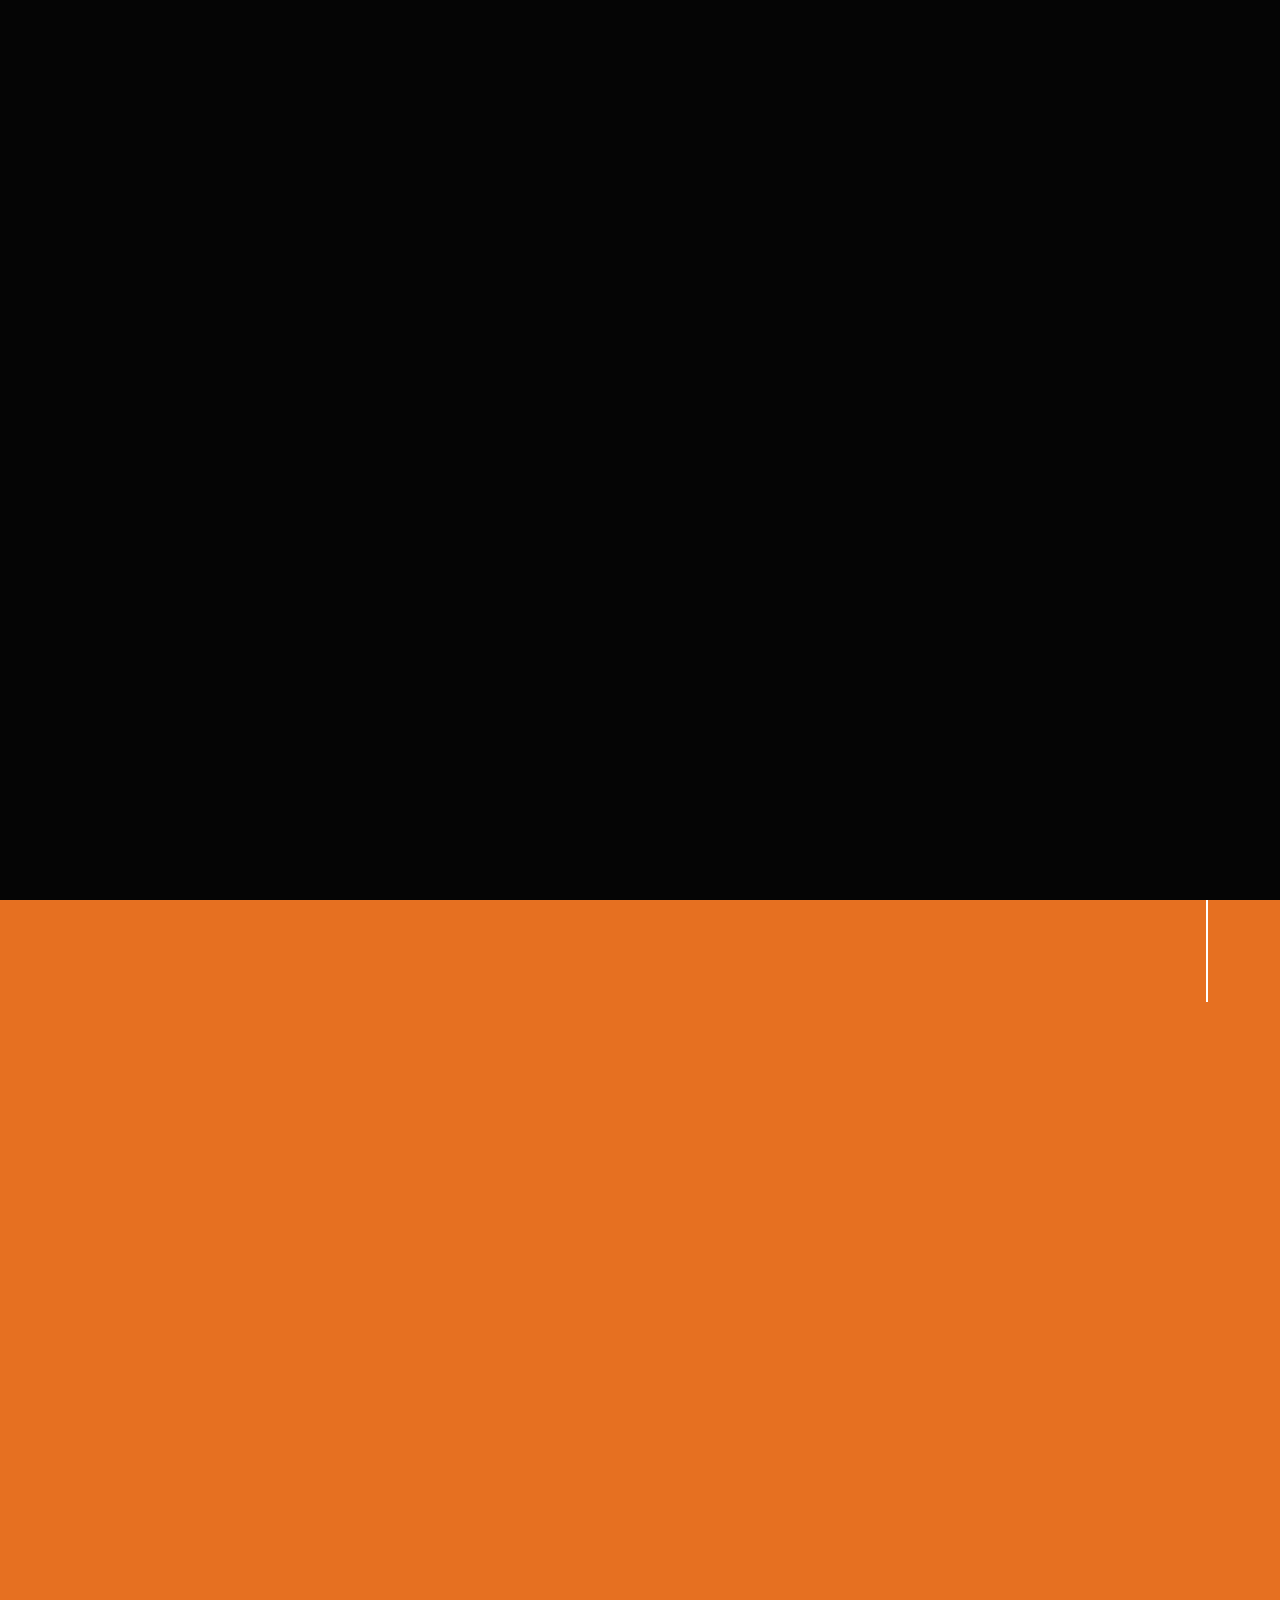
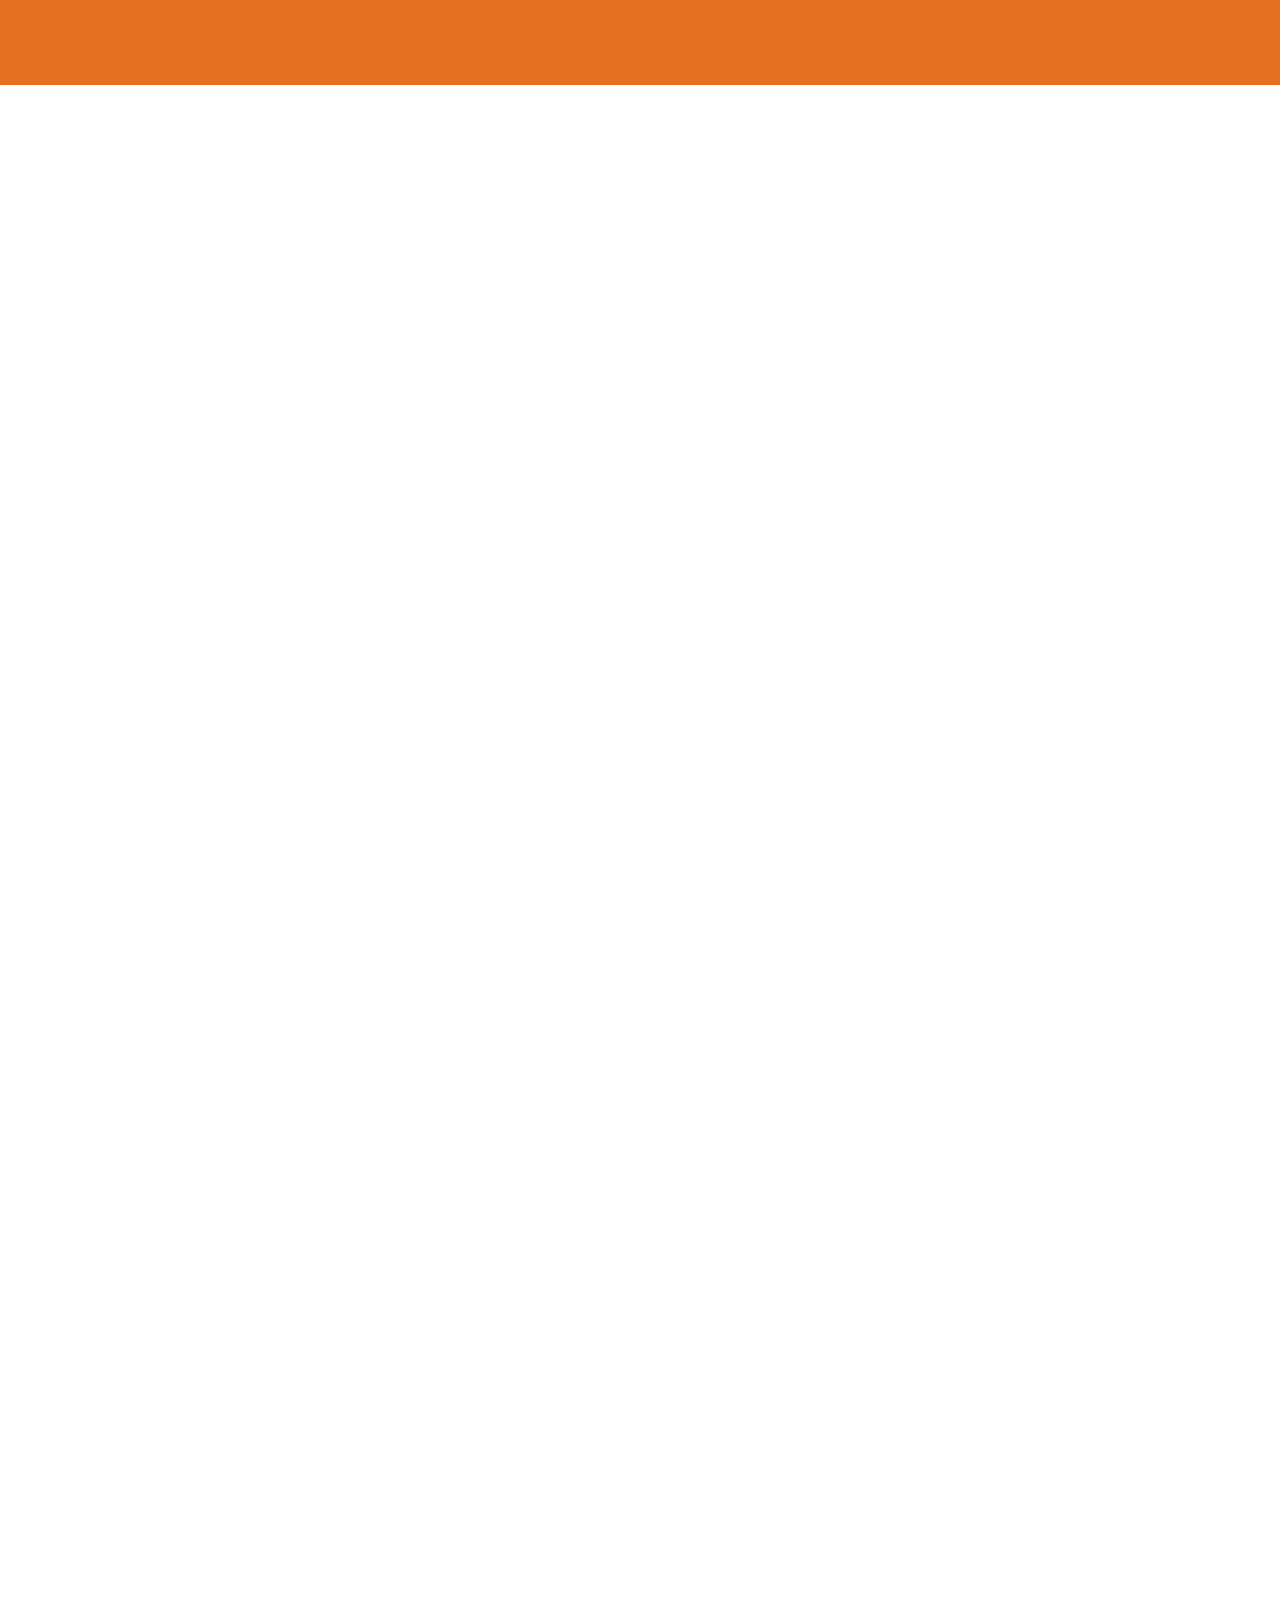
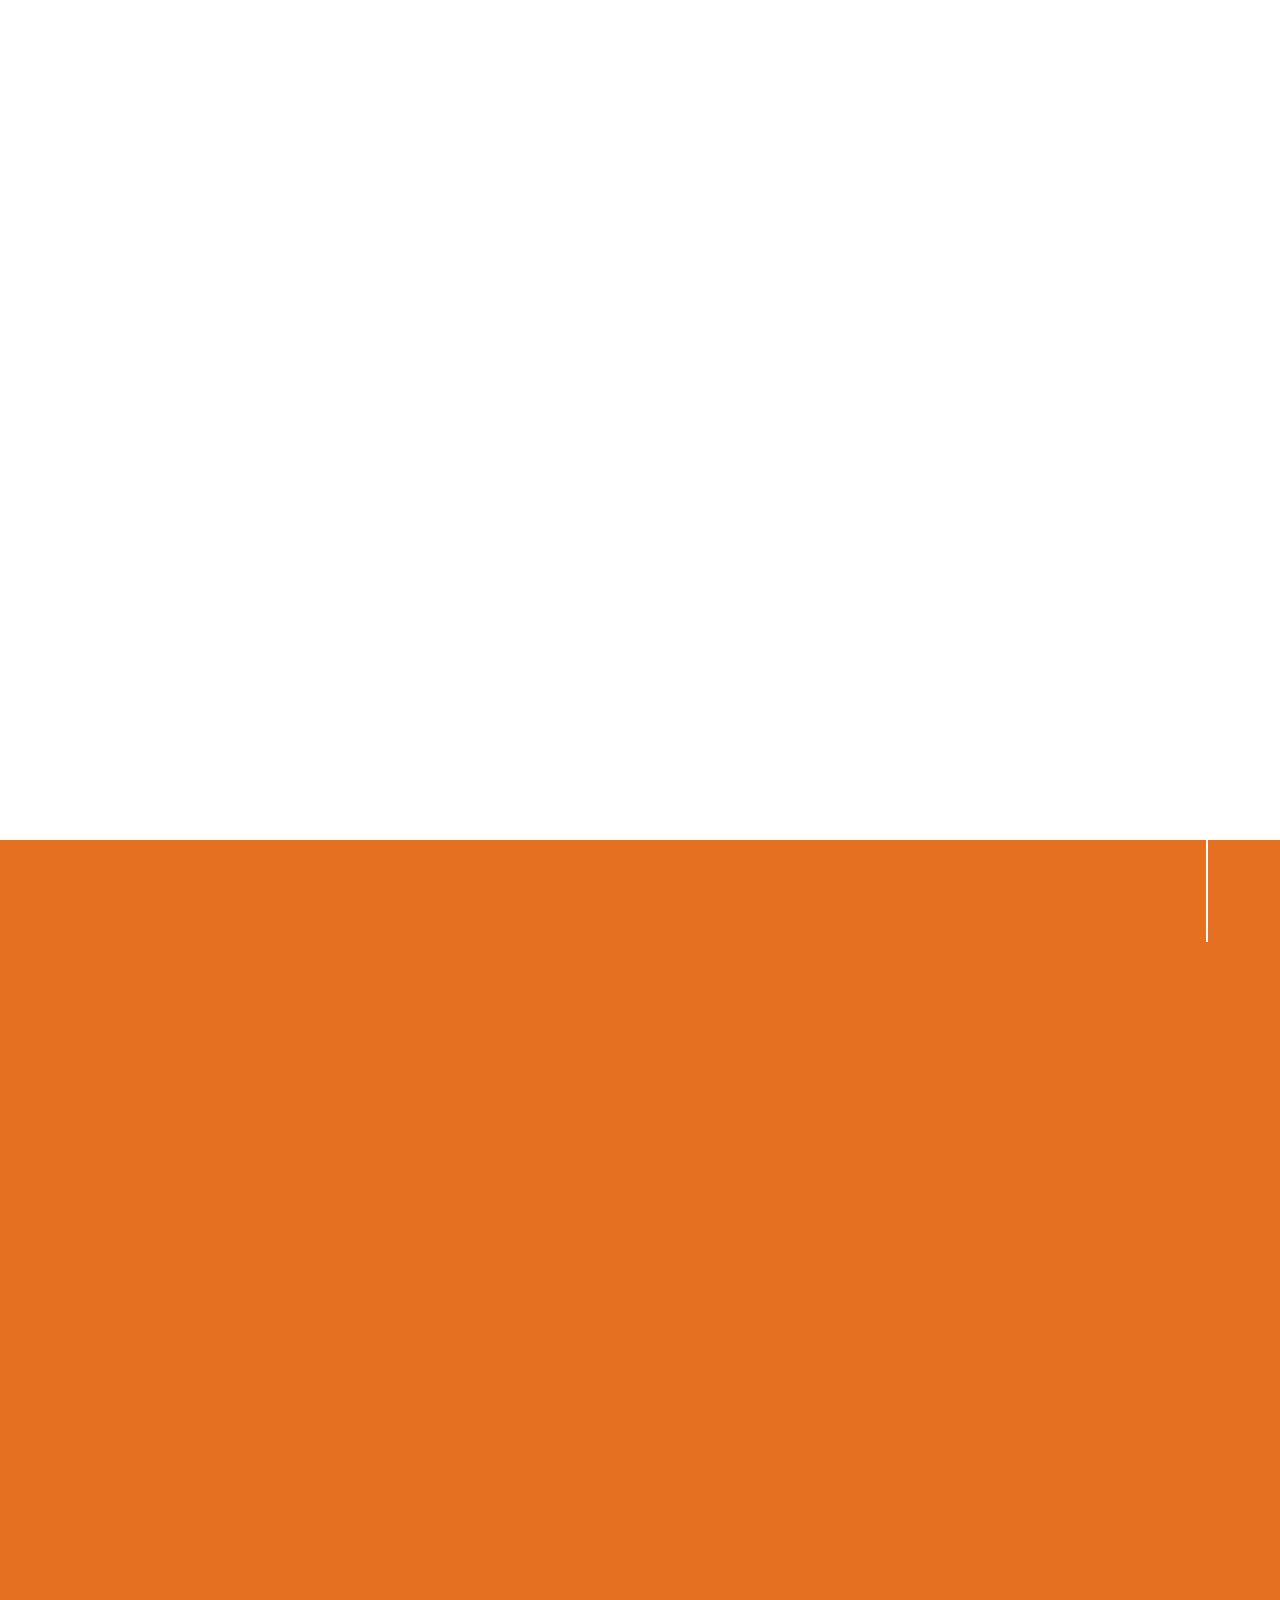
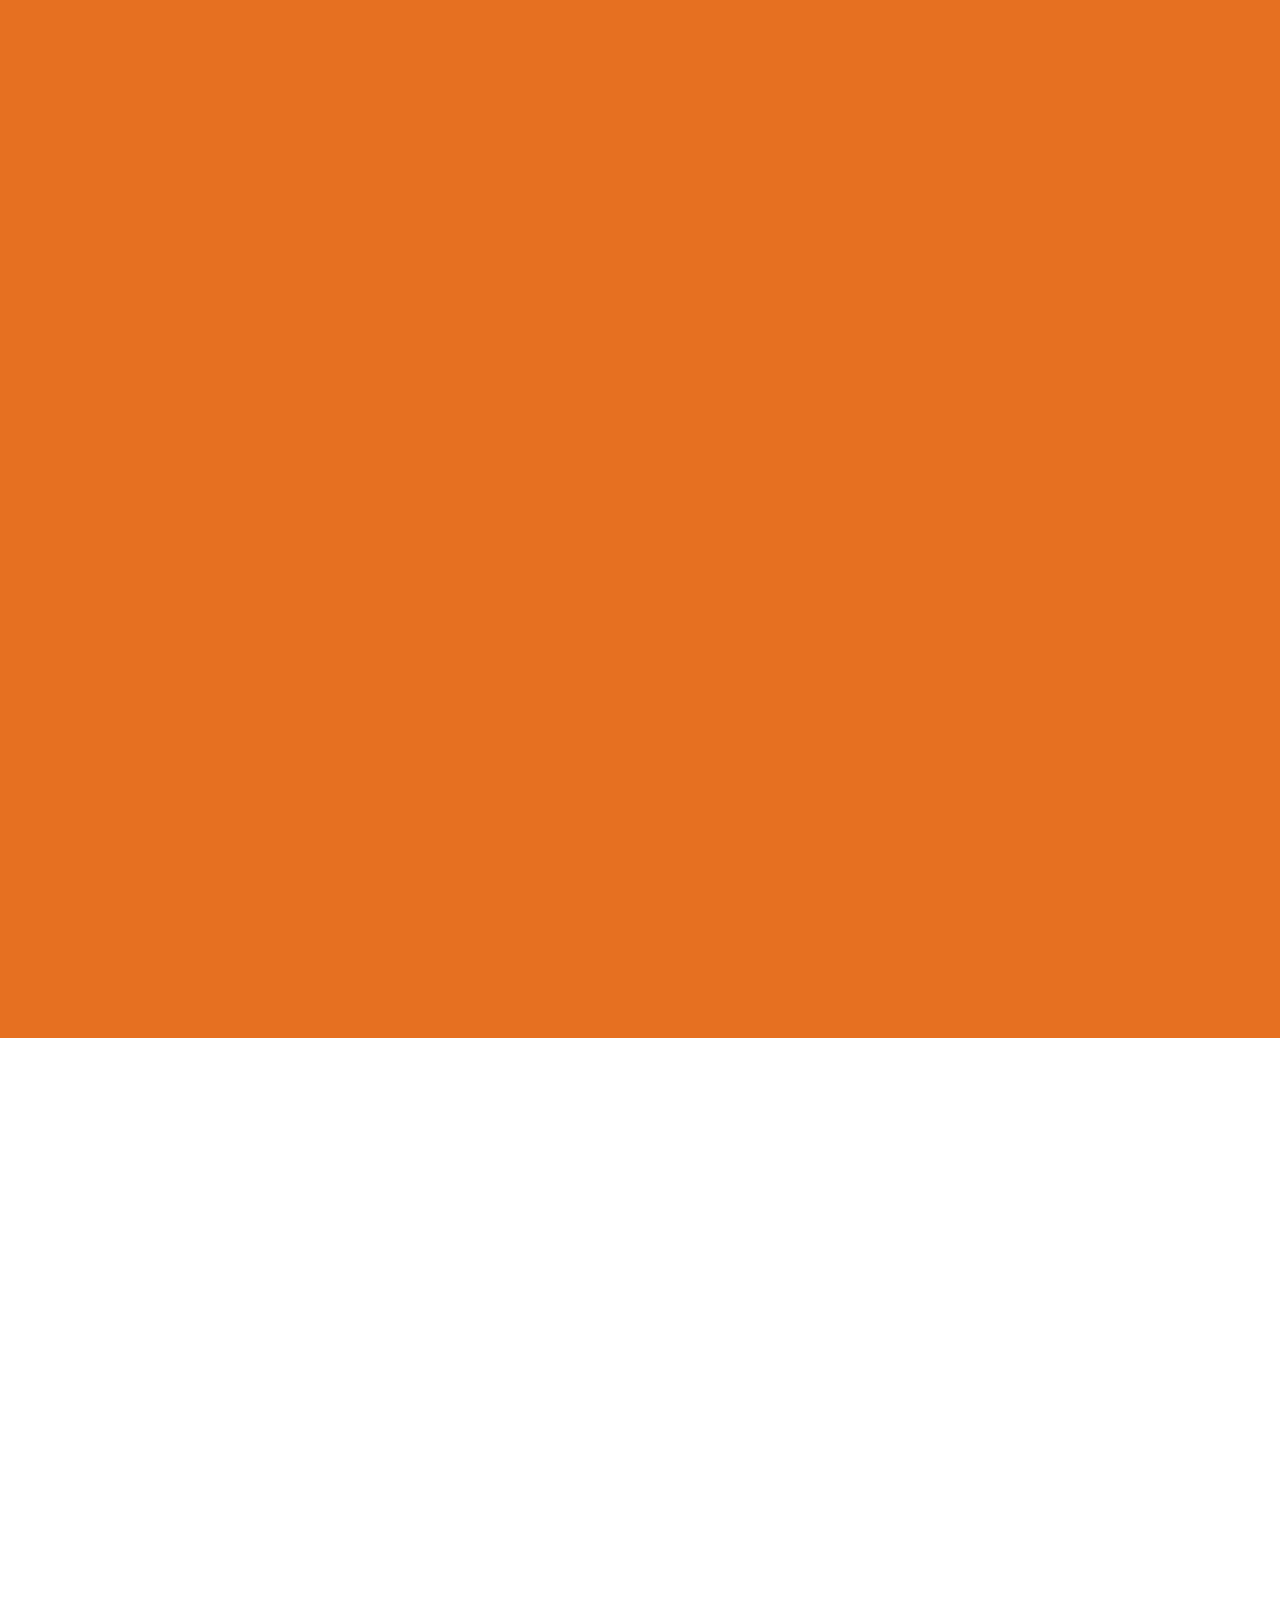
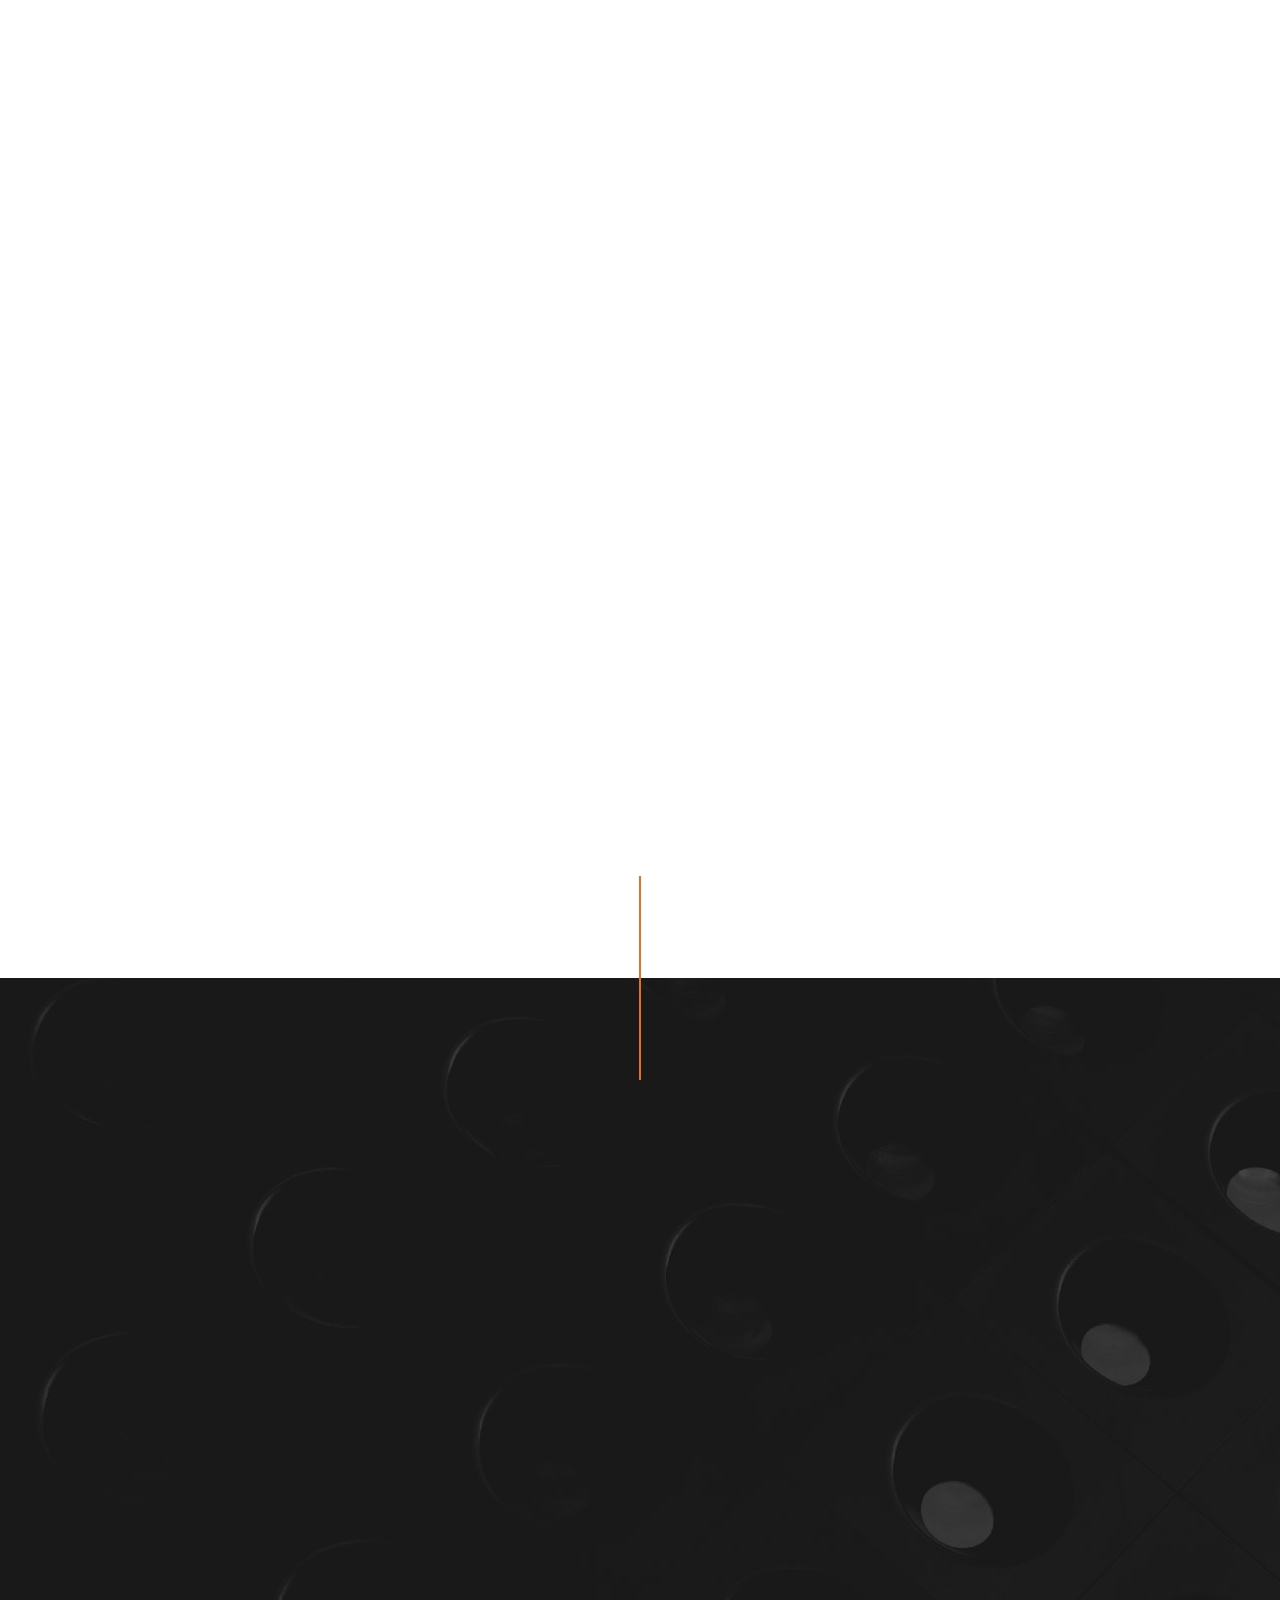
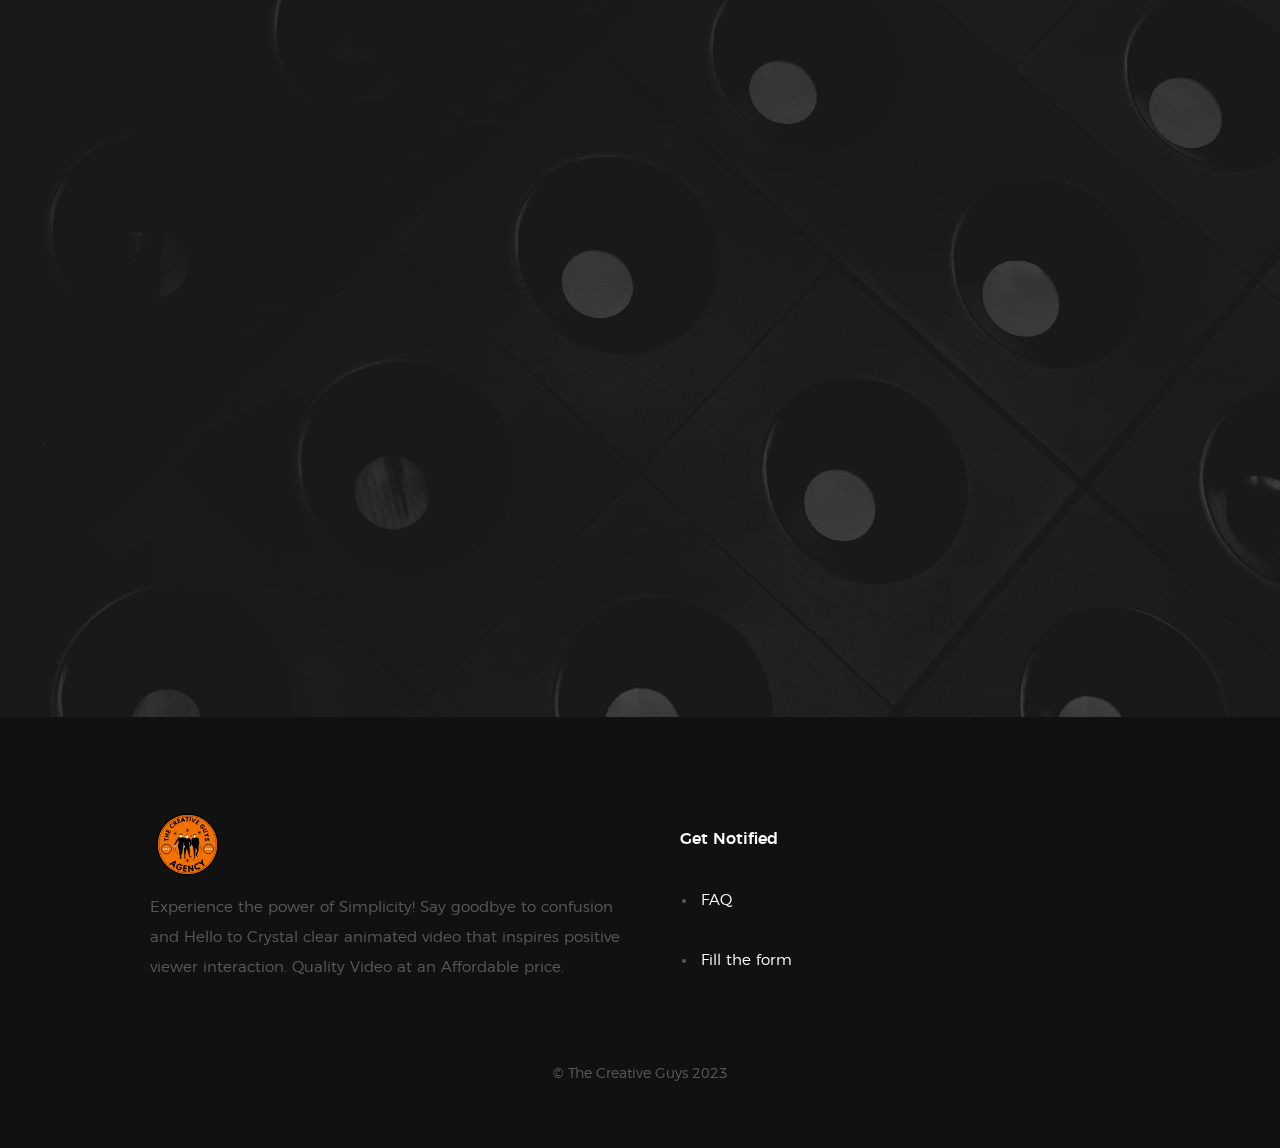
==== index.html @ cfbca5e2 "Add files via upload" ====
<!DOCTYPE html>
<html class="no-js" lang="en">
  <head>
    <!--- basic page needs
    ================================================== -->
    <meta charset="utf-8" />
    <title>The Creative Guys</title>
    <meta name="description" content="" />
    <meta name="author" content="" />

    <!-- mobile specific metas
    ================================================== -->
    <meta name="viewport" content="width=device-width, initial-scale=1" />

    <!-- CSS
    ================================================== -->
    <link rel="stylesheet" href="css/base.css" />
    <link rel="stylesheet" href="css/vendor.css" />
    <link rel="stylesheet" href="css/main.css" />

    <!-- script
    ================================================== -->
    <script src="js/modernizr.js"></script>
    <script src="js/pace.min.js"></script>

    <!-- favicons
    ================================================== -->
    <link rel="shortcut icon" href="./images/Creative_Guys_Logo.png" type="image/x-icon" />
    <link
      rel="icon"
      href="./images/Creative_Guys_Logo.jpg"
      type="image/x-icon"
    />
    <style>
      /* Style for the custom dropdown container */
      .custom-select {
          position: relative;
          width: 200px; /* Adjust as needed */
      }

      /* Style for the custom select element */
      .custom-select select {
          width: 100%;
          padding: 10px;
          border: none;
          outline: none;
          background-color: #f2f2f2;
          cursor: pointer;
      }

      /* Style for the custom arrow icon */
      .custom-select::after {
          content: "\25BC"; /* Down arrow character */
          position: absolute;
          top: 50%;
          right: 10px;
          transform: translateY(-50%);
      }
  </style>
  </head>

  <body id="top">
    <!-- header
    ================================================== -->
    <header class="s-header">
      <div class="header-logo">
        <a class="site-logo" href="index.html">
          <img src="images/Creative_Guys_Logo.png" alt="Homepage" />
        </a>
      </div>

      <nav class="header-nav">
        <a href="#0" class="header-nav__close" title="close"
          ><span>Close</span></a
        >

        <div class="header-nav__content">
          <h3>Navigation</h3>

          <ul class="header-nav__list">
            <li class="current">
              <a class="smoothscroll" href="#home" title="home">Home</a>
            </li>
            <li>
              <a class="smoothscroll" href="#about" title="about">About</a>
            </li>
            <li>
              <a class="smoothscroll" href="#services" title="services"
                >Services</a
              >
            </li>
            <li>
              <a class="smoothscroll" href="#works" title="works">Works</a>
            </li>
            <li>
              <a class="smoothscroll" href="#contact" title="contact"
                >Contact</a
              >
            </li>
          </ul>

          <h1 class="heading" style="color: white;">
            Let’s Work on Your Next Video!
          </h1>
          <p>
            Let our team help bring your ideas to life.
          </p>

          <ul class="header-nav__social">
            <li>
              <a href="#"><i class="fa fa-facebook"></i></a>
            </li>
            <li>
              <a href="#"><i class="fa fa-twitter"></i></a>
            </li>
            <li>
              <a href="#"><i class="fa fa-instagram"></i></a>
            </li>
          </ul>
        </div>
        <!-- end header-nav__content -->
      </nav>
      <!-- end header-nav -->

      <a class="header-menu-toggle" href="#0">
        <span class="header-menu-text">Menu</span>
        <span class="header-menu-icon"></span>
      </a>
    </header>
    <!-- end s-header -->

    <!-- home
    ================================================== -->
    <section
      id="home"
      class="s-home target-section"
      data-parallax="scroll"
      data-image-src="images/hero.jpg"
      data-natural-width="3000"
      data-natural-height="2000"
      data-position-y="center"
    >
      <div class="overlay"></div>
      <div class="shadow-overlay"></div>

      <div class="home-content">
        <div class="row home-content__main">
          <h3>Welcome to The Creative Guys!</h3>

          <h1>
            The Leading Animated<br />
            Video Agency
          </h1>

          <p>
            We are a 2D explainer video agency that creates custom animations
            and motion graphics for businesses and individuals. We specialize in
            creating engaging and entertaining contents that simplifies complex
            ideas and helps people understand your message. Lets us bring your
            ideas to life!
          </p>

          <div class="home-content__buttons">
            <a href="#contact" class="smoothscroll btn btn--stroke">
              Start a Project
            </a>
            <a href="#about" class="smoothscroll btn btn--stroke">
              More About Us
            </a>
          </div>
        </div>

        <div class="home-content__scroll">
          <a href="#about" class="scroll-link smoothscroll">
            <span>Scroll Down</span>
          </a>
        </div>

        <div class="home-content__line"></div>
      </div>
      <!-- end home-content -->

      <ul class="home-social">
        <li>
          <a href="#0"
            ><i class="fa fa-facebook" aria-hidden="true"></i
            ><span>Facebook</span></a
          >
        </li>
        <li>
          <a href="#0"
            ><i class="fa fa-twitter" aria-hidden="true"></i
            ><span>Twiiter</span></a
          >
        </li>
        <li>
          <a href="#0"
            ><i class="fa fa-instagram" aria-hidden="true"></i
            ><span>Instagram</span></a
          >
        </li>
      <!-- end home-social -->
    </section>
    <!-- end s-home -->

    <!-- about
    ================================================== -->
    <section id="about" class="s-about">
      <div class="row section-header has-bottom-sep" data-aos="fade-up">
        <div class="col-full">
          <h3 class="subhead subhead--dark">Hello There</h3>
          <h1 class="display-1 display-1--light">We Are The Creative Guys</h1>
        </div>
      </div>
      <!-- end section-header -->

      <div class="row about-desc" data-aos="fade-up">
        <div class="col-full">
          <p>
            We excel at making complicated concepts easy to understand. <br />

            If you’re trying to communicate a new business model, products,
            services, an unfamiliar technology or complex science, we can make
            sure your audience gets it. <br />

            Our animated explainer videos have helped businesses communicate
            their core message and increase conversion rates.
          </p>
        </div>
      </div>
      <!-- end about-desc -->

      <div class="about__line"></div>
    </section>
    <!-- end s-about -->

    <!-- services
    ================================================== -->
    <section id="services" class="s-services">
      <div class="row section-header has-bottom-sep" data-aos="fade-up">
        <div class="col-full">
          <h3 class="subhead">What We Do</h3>
          <h1 class="display-2">
            We’ve got everything you need to launch and grow your business
          </h1>
        </div>
      </div>
      <!-- end section-header -->

      <div class="row services-list block-1-2 block-tab-full">
        <div class="col-block service-item" data-aos="fade-up">
          <div class="service-text">
            <h3 class="h2">Whiteboard Animation</h3>
            <h6 class="h5" style="color: orange">Starting at R25 000</h6>
            <p>
              The Video pricing is based on a typical 30-60 second explainer
              video. The final video production costs depend on the project
              scope, video length, and the production value you want. We create
              traditional whiteboard animations for businesses and individuals
              that are informative and engaging.
            </p>
            <ul>
              <li>Storyboarding and Illustration</li>
              <li>Script Writing and Voiceover</li>
              <li>Custom Whiteboard Illustration</li>
            </ul>
          </div>
        </div>

        <div class="col-block service-item" data-aos="fade-up">
          <div class="service-icon">
            <img src="./images/tecla.png" width="500"/>
          </div>
        </div>
                        
        <div class="col-block service-item" data-aos="fade-up">
          <div class="service-icon">
            <img src="./images/tecla-2.png" width="500"/>
          </div>
        </div>

        <div class="col-block service-item" data-aos="fade-up">
          <div class="service-text">
            <h3 class="h2">Motion Graphics</h3>
            <h6 class="h5" style="color: orange">Starting at R65 000</h6>
            <p>
              The video pricing is based a typical 30-60 second explainer video.
              The final video production costs depend on the project scope,
              video length, and the production value you want. We design and
              animate graphics that are visually appealing and grab the
              attention of your audience.
            </p>
            <ul>
              <li>Logo Animation</li>
              <li>3D Animation</li>
              <li>Social Media Ads</li>
            </ul>
          </div>
        </div>

        <div class="col-block service-item" data-aos="fade-up">
          <div class="service-text">
            <h3 class="h2">2D Explainer Videos</h3>
            <h6 class="h5" style="color: orange">Starting at R45 000</h6>
            <p>
              The video pricing is based on a typical 30-60 second explainer
              video. The final video production costs depend on the project
              scope, video length, and the production value you want. We create
              animated videos that explain complex ideas with clear, concise
              language and engaging visuals.
            </p>
            <ul>
              <li>Custom Animated Characters</li>
              <li>Script Writing and Voiceover</li>
              <li>Storyboarding and Illustration</li>
            </ul>
          </div>
        </div>

                
        <div class="col-block service-item" data-aos="fade-up">
          <div class="service-icon">
            <img src="./images/tecla-3.png" width="500"/>
          </div>
        </div>

                
        <div class="col-block service-item" data-aos="fade-up">
          <div class="service-icon">
            <img src="./images/tecla-4.png" width="500"/>
          </div>
        </div>

        <div class="col-block service-item" data-aos="fade-up">
            <div class="service-text">
              <h3 class="h2">Animated marketing and sales video</h3>
              <!--<h6 class="h5" style="color: orange">Starting at R45 000</h6>-->
              <p>
                Elevate Your Business with our animated marketing and sales video with a dynamic and captivating visual journey designed to promote your products and boost sales.
                Our animated marketing and sales video is not just a visual masterpiece; it's a powerful tool to drive conversions, increase brand awareness, and elevate your business to new heights.
                Incorporate this animated video into your marketing strategy, and watch as it engages, informs, and converts your target audience like never before. It's time to showcase your products with style and substance!
              </p>
            </div>
        </div>
      </div>
      

      <!-- end services-list -->
    </section>
    <!-- end s-services -->

    <!-- process
    ================================================== -->
    <section id="about" class="s-about">
      <div class="row section-header has-bottom-sep" data-aos="fade-up">
        <div class="col-full">
          <h1 class="display-1 display-1--light">Our Process</h1>
        </div>
      </div>
      <!-- end section-header -->

      <div class="row about-desc" data-aos="fade-up">
        <div class="col-full">
          <h6 class="h1">1</h6>
          <h6 class="h4" style="color: #fff">QUESTIONNAIRE</h6>
          <p>
            Fill out our questionnaire with the guidelines for your project.
          </p>
          <h6 class="h1">2</h6>
          <h6 class="h4" style="color: #fff">SCRIPTING</h6>
          <p>
            Expert copywriters produce a potent script that communicate your
            message perfectly and clearly.
          </p>
          <h6 class="h1">3</h6>
          <h6 class="h4" style="color: #fff">VOICEOVER</h6>
          <p>
            Professional voice over artist brings your script to life grabbing
            your audience’s attention.
          </p>
          <h6 class="h1">4</h6>
          <h6 class="h4" style="color: #fff">STORYBOARD/ANIMATION</h6>
          <p>
            Veteran animators vivify your voice-over that resonate and engage
            your audience.
          </p>
          <h6 class="h1">5</h6>
          <h6 class="h4" style="color: #fff">DELIVERY/REVISION</h6>
          <p>
            Receive your custom animated video and ask for eventual revision.
          </p>
        </div>
      </div>
      <!-- end about-desc -->

      <div class="about__line"></div>
    </section>
    <!-- end s-about -->

    <!-- why us
    ================================================== -->
    <section id="services" class="s-services">
      <div class="row section-header has-bottom-sep" data-aos="fade-up">
        <div class="col-full">
          <h3 class="subhead">Why Us?</h3>
          <h1 class="display-2">What Makes Us Unique</h1>
        </div>
      </div>
      <!-- end section-header -->
      <div class="row about-desc" data-aos="fade-up">
        <div class="col-full">
          <h6 class="h4">Creativity and Talent.</h6>
          <p>
            Beginning with script writing, storyboarding, illustration, and
            animation, your video will be fully optimized to get the results you
            need. Our collaborative approach keeps you in the loop and gathers
            your feedback at every stage of production. Your final video will
            engage your audience and connect with them at a personal level.
          </p>
        </div>
      </div>

      <!-- end section-header -->
      <div class="row about-desc" data-aos="fade-up">
        <div class="col-full">
          <h6 class="h4">Passionate and results-driven</h6>
          <p>
            Our goal is to deliver video content that’s result oriented. So, we
            take time to understand your business or idea, your purpose and
            target audience. Video on a landing page can boost website
            conversions by up to 80%. With that in mind, every step of our
            process works toward the overarching goal of delivering clear and
            compelling content. Each piece of the puzzle comes together to
            create animated videos that clearly communicate your message.
          </p>
        </div>
      </div>
      <!-- end section-header -->
      <div class="row about-desc" data-aos="fade-up">
        <div class="col-full">
          <h6 class="h4">Great ROI, Cost Effective Videos</h6>
          <p>
            Generate leads, increase traffic, and reach your goals, with video.
            Over 90% of businesses say that a video is effective in helping
            people understand their value proposition. More than 90% shoppers
            watch videos and decide to buy based on the product video they
            watched. A well-produced video, together with a good marketing
            strategy, is a sure good formula for good return on your investment
            (ROI) Take advantage and benefit from working with us.
          </p>
        </div>
      </div>
      <!-- end services-list -->
    </section>
    <!-- end s-services -->

    <!-- contact
    ================================================== -->
    <section id="contact" class="s-contact">
      <div class="overlay"></div>
      <div class="contact__line"></div>

      <div class="row section-header" data-aos="fade-up">
        <div class="col-full">
          <h3 class="subhead">Contact Us</h3>
          <h1 class="display-2 display-2--light">
            Reach out for a new project or just say hello
          </h1>
        </div>
      </div>

      <div class="row contact-content" data-aos="fade-up">
        <div class="contact-primary">
          <h3 class="h6">Send Us A Message</h3>

          <form
            name="contactForm"
            id="contactForm"
            method="post"
            action=""
            novalidate="novalidate"
          >
            <fieldset>
              <div class="form-field">
                <input
                  name="contactName"
                  type="email"
                  id="contactEmail"
                  placeholder="Your Name"
                  value=""
                  required=""
                  aria-required="true"
                  class="full-width"
                />
              </div>
              <div class="form-field">
                <input
                  name="contactEmail"
                  type="email"
                  id="contactEmail"
                  placeholder="Your Email"
                  value=""
                  required=""
                  aria-required="true"
                  class="full-width"
                />
              </div>
              <div class="form-field">
                <input
                  name="contactSubject"
                  type="text"
                  id="contactSubject"
                  placeholder="Subject"
                  value=""
                  class="full-width"
                />
                <div class="form-field">
                </div>
                <div class="form-field">
                  <select
                    name="contactName"
                    type="email"
                    id="contactEmail"
                    value=""
                    required=""
                    aria-required="true"
                    class="full-width"
                  >
                  <option style="color: black; font-size: large;">Bugdet</option>
                  <option style="color: black; font-size: large;">R25 000 - R45 000</option>
                  <option style="color: black; font-size: large;">R45 000 - R85 000</option>
                  <option style="color: black; font-size: large;">R85 000 - R125 000</option>
                </select>
                </div>
              <div class="form-field">
                <textarea
                  name="contactMessage"
                  id="contactMessage"
                  placeholder="Your Message"
                  rows="10"
                  cols="50"
                  required=""
                  aria-required="true"
                  class="full-width"
                ></textarea>
              </div>
              <div class="form-field">
                <button class="full-width btn--primary">Submit</button>
                <div class="submit-loader">
                  <div class="text-loader">Sending...</div>
                  <div class="s-loader">
                    <div class="bounce1"></div>
                    <div class="bounce2"></div>
                    <div class="bounce3"></div>
                  </div>
                </div>
              </div>
            </fieldset>
          </form>

          <!-- contact-warning -->
          <div class="message-warning">
            Something went wrong. Please try again.
          </div>

          <!-- contact-success -->
          <div class="message-success">
            Your message was sent, thank you!<br />
          </div>
        </div>
        <!-- end contact-primary -->

        <div class="contact-secondary">
          <div class="contact-info">
            <h3 class="h6 hide-on-fullwidth">Contact Info</h3>

            <div class="cinfo">
              <h5>Where to Find Us</h5>
              <p>
                1600 Amphitheatre Parkway<br />
                Mountain View, CA<br />
                94043 US
              </p>
            </div>

            <div class="cinfo">
              <h5>Email Us At</h5>
              <p>
                contact@glintsite.com<br />
                info@glintsite.com
              </p>
            </div>

            <div class="cinfo">
              <h5>Call Us At</h5>
              <p>
                Phone: (+63) 555 1212<br />
                Mobile: (+63) 555 0100<br />
                Fax: (+63) 555 0101
              </p>
            </div>

            <ul class="contact-social">
              <li>
                <a href="#"
                  ><i class="fa fa-facebook" aria-hidden="true"></i
                ></a>
              </li>
              <li>
                <a href="#"><i class="fa fa-twitter" aria-hidden="true"></i></a>
              </li>
              <li>
                <a href="#"
                  ><i class="fa fa-instagram" aria-hidden="true"></i
                ></a>
              </li>
              <li>
                <a href="#"><i class="fa fa-behance" aria-hidden="true"></i></a>
              </li>
              <li>
                <a href="#"
                  ><i class="fa fa-dribbble" aria-hidden="true"></i
                ></a>
              </li>
            </ul>
            <!-- end contact-social -->
          </div>
          <!-- end contact-info -->
        </div>
        <!-- end contact-secondary -->
      </div>
      <!-- end contact-content -->
    </section>
    <!-- end s-contact -->

    <!-- footer
    ================================================== -->
    <footer>
      <div class="row footer-main">
        <div
          class="col-six tab-full left footer-desc"
          style="margin: 0; padding: 0"
        >
          <div style="margin-top: 0; padding: 0">
            <img src="./images/Creative_Guys_Logo.png" width="75" />
          </div>
          Experience the power of Simplicity! Say goodbye to confusion and Hello
          to Crystal clear animated video that inspires positive viewer
          interaction. Quality Video at an Affordable price.
        </div>

        <div
          class="col-six tab-full right footer-subscribe"
          style="margin-top: 22px"
        >
          <h4>Get Notified</h4>
          <ul>
            <li><a href="faq.html">FAQ</a></li>
          </ul>
          <ul>
            <li> <a href="https://docs.google.com/forms/d/e/1FAIpQLSfJ1mJz6VN2Geo7XmIJS3cRWIXuus9DtAnJ_sZLfpILiKm0UA/viewform?usp=sf_link">Fill the form</a>
            </li>
          </ul>
          <p>
          </p>
        </div>
      </div>
      <!-- end footer-main -->

      <div class="row footer-bottom">
        <div class="col-twelve">
          <div class="copyright">
            <span>© The Creative Guys 2023</span>
          </div>

          <div class="go-top">
            <a class="smoothscroll" title="Back to Top" href="#top"
              ><i class="icon-arrow-up" aria-hidden="true"></i
            ></a>
          </div>
        </div>
      </div>
      <!-- end footer-bottom -->
    </footer>
    <!-- end footer -->

    <!-- photoswipe background
    ================================================== -->
    <div aria-hidden="true" class="pswp" role="dialog" tabindex="-1">
      <div class="pswp__bg"></div>
      <div class="pswp__scroll-wrap">
        <div class="pswp__container">
          <div class="pswp__item"></div>
          <div class="pswp__item"></div>
          <div class="pswp__item"></div>
        </div>

        <div class="pswp__ui pswp__ui--hidden">
          <div class="pswp__top-bar">
            <div class="pswp__counter"></div>
            <button
              class="pswp__button pswp__button--close"
              title="Close (Esc)"
            ></button>
            <button
              class="pswp__button pswp__button--share"
              title="Share"
            ></button>
            <button
              class="pswp__button pswp__button--fs"
              title="Toggle fullscreen"
            ></button>
            <button
              class="pswp__button pswp__button--zoom"
              title="Zoom in/out"
            ></button>
            <div class="pswp__preloader">
              <div class="pswp__preloader__icn">
                <div class="pswp__preloader__cut">
                  <div class="pswp__preloader__donut"></div>
                </div>
              </div>
            </div>
          </div>
          <div
            class="pswp__share-modal pswp__share-modal--hidden pswp__single-tap"
          >
            <div class="pswp__share-tooltip"></div>
          </div>
          <button
            class="pswp__button pswp__button--arrow--left"
            title="Previous (arrow left)"
          ></button>
          <button
            class="pswp__button pswp__button--arrow--right"
            title="Next (arrow right)"
          ></button>
          <div class="pswp__caption">
            <div class="pswp__caption__center"></div>
          </div>
        </div>
      </div>
    </div>
    <!-- end photoSwipe background -->

    <!-- preloader
    ================================================== -->
    <div id="preloader">
      <div id="loader">
        <div class="line-scale-pulse-out">
          <div></div>
          <div></div>
          <div></div>
          <div></div>
          <div></div>
        </div>
      </div>
    </div>

    <!-- Java Script
    ================================================== -->
    <script src="js/jquery-3.2.1.min.js"></script>
    <script src="js/plugins.js"></script>
    <script src="js/main.js"></script>
  </body>
</html>
---- css/base.css ----
/* =================================================================== 
 *
 *  Glint v1.0 Base Stylesheet
 *  11-20-2017
 *  ------------------------------------------------------------------
 *
 *  TOC:
 *  # imports 
 *  # normalize
 *  # basic/base setup styles
 *      ## Media
 *      ## Typography resets 
 *      ## links
 *      ## inputs
 *  # grid
 *      ## medium size devices
 *      ## tablets
 *      ## mobile devices
 *      ## small mobile devices
 *  # block grids
 *      ## medium size devices
 *      ## tablets
 *      ## mobile devices
 *      ## small mobile devices
 *  # MISC
 *
 * =================================================================== */


/* ===================================================================
 * # imports 
 *
 * ------------------------------------------------------------------- */
@import url("font-awesome/css/font-awesome.min.css");
@import url("micons/micons.css");
@import url("fonts.css");


/* ===================================================================
 * # normalize
 * normalize.css v5.0.0 | MIT License | 
 * github.com/necolas/normalize.css
 *
 * ------------------------------------------------------------------- */
html {
    font-family: sans-serif;
    line-height: 1.15;
    -ms-text-size-adjust: 100%;
    -webkit-text-size-adjust: 100%;
}

body {
    margin: 0;
}

article,
aside,
footer,
header,
nav,
section {
    display: block;
}

h1 {
    font-size: 2em;
    margin: 0.67em 0;
}

figcaption,
figure,
main {
    display: block;
}

figure {
    margin: 1em 40px;
}

hr {
    box-sizing: content-box;
    height: 0;
    overflow: visible;
}

pre {
    font-family: monospace, monospace;
    font-size: 1em;
}

a {
    background-color: transparent;
    -webkit-text-decoration-skip: objects;
}

a:active,
a:hover {
    outline-width: 0;
}

abbr[title] {
    border-bottom: none;
    text-decoration: underline;
    text-decoration: underline dotted;
}

b,
strong {
    font-weight: inherit;
}

b,
strong {
    font-weight: bolder;
}

code,
kbd,
samp {
    font-family: monospace, monospace;
    font-size: 1em;
}

dfn {
    font-style: italic;
}

mark {
    background-color: #ff0;
    color: #000;
}

small {
    font-size: 80%;
}

sub,
sup {
    font-size: 75%;
    line-height: 0;
    position: relative;
    vertical-align: baseline;
}

sub {
    bottom: -0.25em;
}

sup {
    top: -0.5em;
}

audio,
video {
    display: inline-block;
}

audio:not([controls]) {
    display: none;
    height: 0;
}

img {
    border-style: none;
}

svg:not(:root) {
    overflow: hidden;
}

button,
input,
optgroup,
select,
textarea {
    font-family: sans-serif;
    font-size: 100%;
    line-height: 1.15;
    margin: 0;
}

button,
input {
    overflow: visible;
}

button,
select {
    text-transform: none;
}

button,
html [type="button"],
[type="reset"],
[type="submit"] {
    -webkit-appearance: button;
}

button::-moz-focus-inner,
[type="button"]::-moz-focus-inner,
[type="reset"]::-moz-focus-inner,
[type="submit"]::-moz-focus-inner {
    border-style: none;
    padding: 0;
}

button:-moz-focusring,
[type="button"]:-moz-focusring,
[type="reset"]:-moz-focusring,
[type="submit"]:-moz-focusring {
    outline: 1px dotted ButtonText;
}

fieldset {
    border: 1px solid #c0c0c0;
    margin: 0 2px;
    padding: 0.35em 0.625em 0.75em;
}

legend {
    box-sizing: border-box;
    color: inherit;
    display: table;
    max-width: 100%;
    padding: 0;
    white-space: normal;
}

progress {
    display: inline-block;
    vertical-align: baseline;
}

textarea {
    overflow: auto;
}

[type="checkbox"],
[type="radio"] {
    box-sizing: border-box;
    padding: 0;
}

[type="number"]::-webkit-inner-spin-button,
[type="number"]::-webkit-outer-spin-button {
    height: auto;
}

[type="search"] {
    -webkit-appearance: textfield;
    outline-offset: -2px;
}

[type="search"]::-webkit-search-cancel-button,
[type="search"]::-webkit-search-decoration {
    -webkit-appearance: none;
}

::-webkit-file-upload-button {
    -webkit-appearance: button;
    font: inherit;
}

details,
menu {
    display: block;
}

summary {
    display: list-item;
}

canvas {
    display: inline-block;
}

template {
    display: none;
}

[hidden] {
    display: none;
}


/* ===================================================================
 * # basic/base setup styles
 *
 * ------------------------------------------------------------------- */
html {
    font-size: 62.5%;
    box-sizing: border-box;
}

*,
*::before,
*::after {
    box-sizing: inherit;
}

body {
    font-weight: normal;
    line-height: 1;
    word-wrap: break-word;
    text-rendering: optimizeLegibility;
    -webkit-overflow-scrolling: touch;
    -webkit-text-size-adjust: none;
}

body,
input,
button {
    -moz-osx-font-smoothing: grayscale;
    -webkit-font-smoothing: antialiased;
}


/* ------------------------------------------------------------------- 
 * ## Media
 * ------------------------------------------------------------------- */
img,
video {
    max-width: 100%;
    height: auto;
}


/* ------------------------------------------------------------------- 
 * ## Typography resets 
 * ------------------------------------------------------------------- */
div,
dl,
dt,
dd,
ul,
ol,
li,
h1,
h2,
h3,
h4,
h5,
h6,
pre,
form,
p,
blockquote,
th,
td {
    margin: 0;
    padding: 0;
}

h1,
h2,
h3,
h4,
h5,
h6 {
    -webkit-font-smoothing: auto;
    -webkit-font-smoothing: antialiased;
    -webkit-font-variant-ligatures: common-ligatures;
    -moz-font-variant-ligatures: common-ligatures;
    font-variant-ligatures: common-ligatures;
    text-rendering: optimizeLegibility;
}

em,
i {
    font-style: italic;
    line-height: inherit;
}

strong,
b {
    font-weight: bold;
    line-height: inherit;
}

small {
    font-size: 60%;
    line-height: inherit;
}

ol,
ul {
    list-style: none;
}

li {
    display: block;
}


/* ------------------------------------------------------------------- 
 * ## links 
 * ------------------------------------------------------------------- */
a {
    text-decoration: none;
    line-height: inherit;
}

a img {
    border: none;
}


/* ------------------------------------------------------------------- 
 * ## inputs 
 * ------------------------------------------------------------------- */
fieldset {
    margin: 0;
    padding: 0;
}

input[type="email"],
input[type="number"],
input[type="search"],
input[type="text"],
input[type="tel"],
input[type="url"],
input[type="password"],
textarea {
    -webkit-appearance: none;
    -moz-appearance: none;
    -ms-appearance: none;
    -o-appearance: none;
    appearance: none;
}


/* ===================================================================
 * # grid
 *
 * ------------------------------------------------------------------- */
.row {
    width: 94%;
    max-width: 1200px;
    margin: 0 auto;
}

.row:after {
    content: "";
    display: table;
    clear: both;
}

.row .row {
    width: auto;
    max-width: none;
    margin-left: -20px;
    margin-right: -20px;
}


/* column blocks
 * -------------------------------------- */
[class*="col-"] {
    float: left;
    padding: 0 20px;
}

[class*="col-"]+[class*="col-"].end {
    float: right;
}


/* column width classes 
 * -------------------------------------- */
.col-one {
    width: 8.33333%;
}

.col-two,
.col-1-6 {
    width: 16.66667%;
}

.col-three,
.col-1-4 {
    width: 25%;
}

.col-four,
.col-1-3 {
    width: 33.33333%;
}

.col-five {
    width: 41.66667%;
}

.col-six,
.col-1-2 {
    width: 50%;
}

.col-seven {
    width: 58.33333%;
}

.col-eight,
.col-2-3 {
    width: 66.66667%;
}

.col-nine,
.col-3-4 {
    width: 75%;
}

.col-ten,
.col-5-6 {
    width: 83.33333%;
}

.col-eleven {
    width: 91.66667%;
}

.col-twelve,
.col-full {
    width: 100%;
}


/* ------------------------------------------------------------------- 
 * ## medium size devices
 * ------------------------------------------------------------------- */
@media only screen and (max-width: 1200px) {
    .row .row {
        margin-left: -15px;
        margin-right: -15px;
    }
    [class*="col-"] {
        padding: 0 15px;
    }
    .md-two,
    .md-1-6 {
        width: 16.66667%;
    }
    .md-one {
        width: 8.33333%;
    }
    .md-three,
    .md-1-4 {
        width: 25%;
    }
    .md-four,
    .md-1-3 {
        width: 33.33333%;
    }
    .md-five {
        width: 41.66667%;
    }
    .md-six,
    .md-1-2 {
        width: 50%;
    }
    .md-seven {
        width: 58.33333%;
    }
    .md-eight,
    .md-2-3 {
        width: 66.66667%;
    }
    .md-nine,
    .md-3-4 {
        width: 75%;
    }
    .md-ten,
    .md-5-6 {
        width: 83.33333%;
    }
    .md-eleven {
        width: 91.66667%;
    }
    .md-twelve,
    .md-full {
        width: 100%;
    }
}


/* ------------------------------------------------------------------- 
 * ## tablets
 * ------------------------------------------------------------------- */
@media only screen and (max-width: 800px) {
    .row {
        width: 90%;
    }
    .tab-1-4 {
        width: 25%;
    }
    .tab-1-3 {
        width: 33.33333%;
    }
    .tab-1-2 {
        width: 50%;
    }
    .tab-2-3 {
        width: 66.66667%;
    }
    .tab-3-4 {
        width: 75%;
    }
    .tab-full {
        width: 100%;
    }
}


/* ------------------------------------------------------------------- 
 * ## mobile devices
 * ------------------------------------------------------------------- */
@media only screen and (max-width: 600px) {
    .row {
        width: auto;
        padding-left: 25px;
        padding-right: 25px;
    }
    .row .row {
        margin-left: -10px;
        margin-right: -10px;
    }
    [class*="col-"] {
        padding: 0 10px;
    }
    .mob-1-4 {
        width: 25%;
    }
    .mob-1-3 {
        width: 33.33333%;
    }
    .mob-1-2 {
        width: 50%;
    }
    .mob-2-3 {
        width: 66.66667%;
    }
    .mob-3-4 {
        width: 75%;
    }
    .mob-full {
        width: 100%;
    }
}


/* ------------------------------------------------------------------- 
 * ## small mobile devices
 * ------------------------------------------------------------------- */

/* stack columns on small mobile devices
 * ------------------------------------------------------------------- */

@media only screen and (max-width: 400px) {
    .row .row {
        padding-left: 0;
        padding-right: 0;
        margin-left: 0;
        margin-right: 0;
    }
    [class*="col-"] {
        width: 100% !important;
        float: none !important;
        clear: both !important;
        margin-left: 0;
        margin-right: 0;
        padding: 0;
    }
    [class*="col-"]+[class*="col-"].end {
        float: none;
    }
}


/* ===================================================================
 * # block grids
 * ------------------------------------------------------------------- */

/*   Equally-sized columns define at row level
 * ------------------------------------------------------------------- */
[class*="block-"]:after {
    content: "";
    display: table;
    clear: both;
}

.block-1-6 .col-block {
    width: 16.66667%;
}

.block-1-5 .col-block {
    width: 20%;
}

.block-1-4 .col-block {
    width: 25%;
}

.block-1-3 .col-block {
    width: 33.33333%;
}

.block-1-2 .col-block {
    width: 50%;
}


/**
 * Clearing for block grid columns. Allow columns with 
 * different heights to align properly.
 */

.block-1-6 .col-block:nth-child(6n+1),
.block-1-5 .col-block:nth-child(5n+1),
.block-1-4 .col-block:nth-child(4n+1),
.block-1-3 .col-block:nth-child(3n+1),
.block-1-2 .col-block:nth-child(2n+1) {
    clear: both;
}


/* ------------------------------------------------------------------- 
 * ## medium size devices
 * ------------------------------------------------------------------- */
@media only screen and (max-width: 1200px) {
    .block-m-1-6 .col-block {
        width: 16.66667%;
    }
    .block-m-1-5 .col-block {
        width: 20%;
    }
    .block-m-1-4 .col-block {
        width: 25%;
    }
    .block-m-1-3 .col-block {
        width: 33.33333%;
    }
    .block-m-1-2 .col-block {
        width: 50%;
    }
    .block-m-full .col-block {
        width: 100%;
        clear: both;
    }
    [class*="block-m-"] .col-block:nth-child(n) {
        clear: none;
    }
    .block-m-1-6 .col-block:nth-child(6n+1),
    .block-m-1-5 .col-block:nth-child(5n+1),
    .block-m-1-4 .col-block:nth-child(4n+1),
    .block-m-1-3 .col-block:nth-child(3n+1),
    .block-m-1-2 .col-block:nth-child(2n+1) {
        clear: both;
    }
}


/* ------------------------------------------------------------------- 
 * ## tablets
 * ------------------------------------------------------------------- */
@media only screen and (max-width: 800px) {
    .block-tab-1-6 .col-block {
        width: 16.66667%;
    }
    .block-tab-1-5 .col-block {
        width: 20%;
    }
    .block-tab-1-4 .col-block {
        width: 25%;
    }
    .block-tab-1-3 .col-block {
        width: 33.33333%;
    }
    .block-tab-1-2 .col-block {
        width: 50%;
    }
    .block-tab-full .col-block {
        width: 100%;
        clear: both;
    }
    [class*="block-tab-"] .col-block:nth-child(n) {
        clear: none;
    }
    .block-tab-1-6 .col-block:nth-child(6n+1),
    .block-tab-1-6 .col-block:nth-child(5n+1),
    .block-tab-1-4 .col-block:nth-child(4n+1),
    .block-tab-1-3 .col-block:nth-child(3n+1),
    .block-tab-1-2 .col-block:nth-child(2n+1) {
        clear: both;
    }
}


/* ------------------------------------------------------------------- 
 * ## mobile devices
 * ------------------------------------------------------------------- */
@media only screen and (max-width: 600px) {
    .block-mob-1-6 .col-block {
        width: 16.66667%;
    }
    .block-mob-1-5 .col-block {
        width: 20%;
    }
    .block-mob-1-4 .col-block {
        width: 25%;
    }
    .block-mob-1-3 .col-block {
        width: 33.33333%;
    }
    .block-mob-1-2 .col-block {
        width: 50%;
    }
    .block-mob-full .col-block {
        width: 100%;
        clear: both;
    }
    [class*="block-mob-"] .col-block:nth-child(n) {
        clear: none;
    }
    .block-mob-1-6 .col-block:nth-child(6n+1),
    .block-mob-1-5 .col-block:nth-child(5n+1),
    .block-mob-1-4 .col-block:nth-child(4n+1),
    .block-mob-1-3 .col-block:nth-child(3n+1),
    .block-mob-1-2 .col-block:nth-child(2n+1) {
        clear: both;
    }
}


/* ------------------------------------------------------------------- 
 * ## small mobile devices
 * ------------------------------------------------------------------- */

/* stack columns on small mobile devices
 * ------------------------------------------------------------------- */

@media only screen and (max-width: 400px) {
    .stack .col-block {
        width: 100% !important;
        float: none !important;
        clear: both !important;
        margin-left: 0;
        margin-right: 0;
    }
}


/* ===================================================================
 * # MISC
 *
 * ------------------------------------------------------------------- */
.group:after {
    content: "";
    display: table;
    clear: both;
}


/* Misc Helper Styles
 * -------------------------------------- */
.is-hidden {
    display: none;
}

.is-invisible {
    visibility: hidden;
}

.antialiased {
    -webkit-font-smoothing: antialiased;
    -moz-osx-font-smoothing: grayscale;
}

.overflow-hidden {
    overflow: hidden;
}

.remove-bottom {
    margin-bottom: 0;
}

.half-bottom {
    margin-bottom: 1.5rem !important;
}

.add-bottom {
    margin-bottom: 3rem !important;
}

.no-border {
    border: none;
}

.full-width {
    width: 100%;
}

.text-center {
    text-align: center;
}

.text-left {
    text-align: left;
}

.text-right {
    text-align: right;
}

.pull-left {
    float: left;
}

.pull-right {
    float: right;
}

.align-center {
    margin-left: auto;
    margin-right: auto;
    text-align: center;
}


/*# sourceMappingURL=base.css.map */
---- css/vendor.css ----
/* =================================================================== 
 *
 *  Glint v1.0 Vendor/Third Party CSS 
 *  11-20-2017
 *  ------------------------------------------------------------------
 *
 *  TOC:
 *  # animate on scroll
 *  # slick slider
 *  # photoswipe
 *  # photoSwipe skin
 *
 * =================================================================== */


/* ===================================================================
 * # animate on scroll 
 * https://michalsnik.github.io/aos/
 *
 * ------------------------------------------------------------------- */
[data-aos][data-aos][data-aos-duration='50'], body[data-aos-duration='50'] [data-aos] {
    transition-duration: 50ms;
}

[data-aos][data-aos][data-aos-delay='50'], body[data-aos-delay='50'] [data-aos] {
    transition-delay: 0;
}

[data-aos][data-aos][data-aos-delay='50'].aos-animate, body[data-aos-delay='50'] [data-aos].aos-animate {
    transition-delay: 50ms;
}

[data-aos][data-aos][data-aos-duration='100'], body[data-aos-duration='100'] [data-aos] {
    transition-duration: .1s;
}

[data-aos][data-aos][data-aos-delay='100'], body[data-aos-delay='100'] [data-aos] {
    transition-delay: 0;
}

[data-aos][data-aos][data-aos-delay='100'].aos-animate, body[data-aos-delay='100'] [data-aos].aos-animate {
    transition-delay: .1s;
}

[data-aos][data-aos][data-aos-duration='150'], body[data-aos-duration='150'] [data-aos] {
    transition-duration: .15s;
}

[data-aos][data-aos][data-aos-delay='150'], body[data-aos-delay='150'] [data-aos] {
    transition-delay: 0;
}

[data-aos][data-aos][data-aos-delay='150'].aos-animate, body[data-aos-delay='150'] [data-aos].aos-animate {
    transition-delay: .15s;
}

[data-aos][data-aos][data-aos-duration='200'], body[data-aos-duration='200'] [data-aos] {
    transition-duration: .2s;
}

[data-aos][data-aos][data-aos-delay='200'], body[data-aos-delay='200'] [data-aos] {
    transition-delay: 0;
}

[data-aos][data-aos][data-aos-delay='200'].aos-animate, body[data-aos-delay='200'] [data-aos].aos-animate {
    transition-delay: .2s;
}

[data-aos][data-aos][data-aos-duration='250'], body[data-aos-duration='250'] [data-aos] {
    transition-duration: .25s;
}

[data-aos][data-aos][data-aos-delay='250'], body[data-aos-delay='250'] [data-aos] {
    transition-delay: 0;
}

[data-aos][data-aos][data-aos-delay='250'].aos-animate, body[data-aos-delay='250'] [data-aos].aos-animate {
    transition-delay: .25s;
}

[data-aos][data-aos][data-aos-duration='300'], body[data-aos-duration='300'] [data-aos] {
    transition-duration: .3s;
}

[data-aos][data-aos][data-aos-delay='300'], body[data-aos-delay='300'] [data-aos] {
    transition-delay: 0;
}

[data-aos][data-aos][data-aos-delay='300'].aos-animate, body[data-aos-delay='300'] [data-aos].aos-animate {
    transition-delay: .3s;
}

[data-aos][data-aos][data-aos-duration='350'], body[data-aos-duration='350'] [data-aos] {
    transition-duration: .35s;
}

[data-aos][data-aos][data-aos-delay='350'], body[data-aos-delay='350'] [data-aos] {
    transition-delay: 0;
}

[data-aos][data-aos][data-aos-delay='350'].aos-animate, body[data-aos-delay='350'] [data-aos].aos-animate {
    transition-delay: .35s;
}

[data-aos][data-aos][data-aos-duration='400'], body[data-aos-duration='400'] [data-aos] {
    transition-duration: .4s;
}

[data-aos][data-aos][data-aos-delay='400'], body[data-aos-delay='400'] [data-aos] {
    transition-delay: 0;
}

[data-aos][data-aos][data-aos-delay='400'].aos-animate, body[data-aos-delay='400'] [data-aos].aos-animate {
    transition-delay: .4s;
}

[data-aos][data-aos][data-aos-duration='450'], body[data-aos-duration='450'] [data-aos] {
    transition-duration: .45s;
}

[data-aos][data-aos][data-aos-delay='450'], body[data-aos-delay='450'] [data-aos] {
    transition-delay: 0;
}

[data-aos][data-aos][data-aos-delay='450'].aos-animate, body[data-aos-delay='450'] [data-aos].aos-animate {
    transition-delay: .45s;
}

[data-aos][data-aos][data-aos-duration='500'], body[data-aos-duration='500'] [data-aos] {
    transition-duration: .5s;
}

[data-aos][data-aos][data-aos-delay='500'], body[data-aos-delay='500'] [data-aos] {
    transition-delay: 0;
}

[data-aos][data-aos][data-aos-delay='500'].aos-animate, body[data-aos-delay='500'] [data-aos].aos-animate {
    transition-delay: .5s;
}

[data-aos][data-aos][data-aos-duration='550'], body[data-aos-duration='550'] [data-aos] {
    transition-duration: .55s;
}

[data-aos][data-aos][data-aos-delay='550'], body[data-aos-delay='550'] [data-aos] {
    transition-delay: 0;
}

[data-aos][data-aos][data-aos-delay='550'].aos-animate, body[data-aos-delay='550'] [data-aos].aos-animate {
    transition-delay: .55s;
}

[data-aos][data-aos][data-aos-duration='600'], body[data-aos-duration='600'] [data-aos] {
    transition-duration: .6s;
}

[data-aos][data-aos][data-aos-delay='600'], body[data-aos-delay='600'] [data-aos] {
    transition-delay: 0;
}

[data-aos][data-aos][data-aos-delay='600'].aos-animate, body[data-aos-delay='600'] [data-aos].aos-animate {
    transition-delay: .6s;
}

[data-aos][data-aos][data-aos-duration='650'], body[data-aos-duration='650'] [data-aos] {
    transition-duration: .65s;
}

[data-aos][data-aos][data-aos-delay='650'], body[data-aos-delay='650'] [data-aos] {
    transition-delay: 0;
}

[data-aos][data-aos][data-aos-delay='650'].aos-animate, body[data-aos-delay='650'] [data-aos].aos-animate {
    transition-delay: .65s;
}

[data-aos][data-aos][data-aos-duration='700'], body[data-aos-duration='700'] [data-aos] {
    transition-duration: .7s;
}

[data-aos][data-aos][data-aos-delay='700'], body[data-aos-delay='700'] [data-aos] {
    transition-delay: 0;
}

[data-aos][data-aos][data-aos-delay='700'].aos-animate, body[data-aos-delay='700'] [data-aos].aos-animate {
    transition-delay: .7s;
}

[data-aos][data-aos][data-aos-duration='750'], body[data-aos-duration='750'] [data-aos] {
    transition-duration: .75s;
}

[data-aos][data-aos][data-aos-delay='750'], body[data-aos-delay='750'] [data-aos] {
    transition-delay: 0;
}

[data-aos][data-aos][data-aos-delay='750'].aos-animate, body[data-aos-delay='750'] [data-aos].aos-animate {
    transition-delay: .75s;
}

[data-aos][data-aos][data-aos-duration='800'], body[data-aos-duration='800'] [data-aos] {
    transition-duration: .8s;
}

[data-aos][data-aos][data-aos-delay='800'], body[data-aos-delay='800'] [data-aos] {
    transition-delay: 0;
}

[data-aos][data-aos][data-aos-delay='800'].aos-animate, body[data-aos-delay='800'] [data-aos].aos-animate {
    transition-delay: .8s;
}

[data-aos][data-aos][data-aos-duration='850'], body[data-aos-duration='850'] [data-aos] {
    transition-duration: .85s;
}

[data-aos][data-aos][data-aos-delay='850'], body[data-aos-delay='850'] [data-aos] {
    transition-delay: 0;
}

[data-aos][data-aos][data-aos-delay='850'].aos-animate, body[data-aos-delay='850'] [data-aos].aos-animate {
    transition-delay: .85s;
}

[data-aos][data-aos][data-aos-duration='900'], body[data-aos-duration='900'] [data-aos] {
    transition-duration: .9s;
}

[data-aos][data-aos][data-aos-delay='900'], body[data-aos-delay='900'] [data-aos] {
    transition-delay: 0;
}

[data-aos][data-aos][data-aos-delay='900'].aos-animate, body[data-aos-delay='900'] [data-aos].aos-animate {
    transition-delay: .9s;
}

[data-aos][data-aos][data-aos-duration='950'], body[data-aos-duration='950'] [data-aos] {
    transition-duration: .95s;
}

[data-aos][data-aos][data-aos-delay='950'], body[data-aos-delay='950'] [data-aos] {
    transition-delay: 0;
}

[data-aos][data-aos][data-aos-delay='950'].aos-animate, body[data-aos-delay='950'] [data-aos].aos-animate {
    transition-delay: .95s;
}

[data-aos][data-aos][data-aos-duration='1000'], body[data-aos-duration='1000'] [data-aos] {
    transition-duration: 1s;
}

[data-aos][data-aos][data-aos-delay='1000'], body[data-aos-delay='1000'] [data-aos] {
    transition-delay: 0;
}

[data-aos][data-aos][data-aos-delay='1000'].aos-animate, body[data-aos-delay='1000'] [data-aos].aos-animate {
    transition-delay: 1s;
}

[data-aos][data-aos][data-aos-duration='1050'], body[data-aos-duration='1050'] [data-aos] {
    transition-duration: 1.05s;
}

[data-aos][data-aos][data-aos-delay='1050'], body[data-aos-delay='1050'] [data-aos] {
    transition-delay: 0;
}

[data-aos][data-aos][data-aos-delay='1050'].aos-animate, body[data-aos-delay='1050'] [data-aos].aos-animate {
    transition-delay: 1.05s;
}

[data-aos][data-aos][data-aos-duration='1100'], body[data-aos-duration='1100'] [data-aos] {
    transition-duration: 1.1s;
}

[data-aos][data-aos][data-aos-delay='1100'], body[data-aos-delay='1100'] [data-aos] {
    transition-delay: 0;
}

[data-aos][data-aos][data-aos-delay='1100'].aos-animate, body[data-aos-delay='1100'] [data-aos].aos-animate {
    transition-delay: 1.1s;
}

[data-aos][data-aos][data-aos-duration='1150'], body[data-aos-duration='1150'] [data-aos] {
    transition-duration: 1.15s;
}

[data-aos][data-aos][data-aos-delay='1150'], body[data-aos-delay='1150'] [data-aos] {
    transition-delay: 0;
}

[data-aos][data-aos][data-aos-delay='1150'].aos-animate, body[data-aos-delay='1150'] [data-aos].aos-animate {
    transition-delay: 1.15s;
}

[data-aos][data-aos][data-aos-duration='1200'], body[data-aos-duration='1200'] [data-aos] {
    transition-duration: 1.2s;
}

[data-aos][data-aos][data-aos-delay='1200'], body[data-aos-delay='1200'] [data-aos] {
    transition-delay: 0;
}

[data-aos][data-aos][data-aos-delay='1200'].aos-animate, body[data-aos-delay='1200'] [data-aos].aos-animate {
    transition-delay: 1.2s;
}

[data-aos][data-aos][data-aos-duration='1250'], body[data-aos-duration='1250'] [data-aos] {
    transition-duration: 1.25s;
}

[data-aos][data-aos][data-aos-delay='1250'], body[data-aos-delay='1250'] [data-aos] {
    transition-delay: 0;
}

[data-aos][data-aos][data-aos-delay='1250'].aos-animate, body[data-aos-delay='1250'] [data-aos].aos-animate {
    transition-delay: 1.25s;
}

[data-aos][data-aos][data-aos-duration='1300'], body[data-aos-duration='1300'] [data-aos] {
    transition-duration: 1.3s;
}

[data-aos][data-aos][data-aos-delay='1300'], body[data-aos-delay='1300'] [data-aos] {
    transition-delay: 0;
}

[data-aos][data-aos][data-aos-delay='1300'].aos-animate, body[data-aos-delay='1300'] [data-aos].aos-animate {
    transition-delay: 1.3s;
}

[data-aos][data-aos][data-aos-duration='1350'], body[data-aos-duration='1350'] [data-aos] {
    transition-duration: 1.35s;
}

[data-aos][data-aos][data-aos-delay='1350'], body[data-aos-delay='1350'] [data-aos] {
    transition-delay: 0;
}

[data-aos][data-aos][data-aos-delay='1350'].aos-animate, body[data-aos-delay='1350'] [data-aos].aos-animate {
    transition-delay: 1.35s;
}

[data-aos][data-aos][data-aos-duration='1400'], body[data-aos-duration='1400'] [data-aos] {
    transition-duration: 1.4s;
}

[data-aos][data-aos][data-aos-delay='1400'], body[data-aos-delay='1400'] [data-aos] {
    transition-delay: 0;
}

[data-aos][data-aos][data-aos-delay='1400'].aos-animate, body[data-aos-delay='1400'] [data-aos].aos-animate {
    transition-delay: 1.4s;
}

[data-aos][data-aos][data-aos-duration='1450'], body[data-aos-duration='1450'] [data-aos] {
    transition-duration: 1.45s;
}

[data-aos][data-aos][data-aos-delay='1450'], body[data-aos-delay='1450'] [data-aos] {
    transition-delay: 0;
}

[data-aos][data-aos][data-aos-delay='1450'].aos-animate, body[data-aos-delay='1450'] [data-aos].aos-animate {
    transition-delay: 1.45s;
}

[data-aos][data-aos][data-aos-duration='1500'], body[data-aos-duration='1500'] [data-aos] {
    transition-duration: 1.5s;
}

[data-aos][data-aos][data-aos-delay='1500'], body[data-aos-delay='1500'] [data-aos] {
    transition-delay: 0;
}

[data-aos][data-aos][data-aos-delay='1500'].aos-animate, body[data-aos-delay='1500'] [data-aos].aos-animate {
    transition-delay: 1.5s;
}

[data-aos][data-aos][data-aos-duration='1550'], body[data-aos-duration='1550'] [data-aos] {
    transition-duration: 1.55s;
}

[data-aos][data-aos][data-aos-delay='1550'], body[data-aos-delay='1550'] [data-aos] {
    transition-delay: 0;
}

[data-aos][data-aos][data-aos-delay='1550'].aos-animate, body[data-aos-delay='1550'] [data-aos].aos-animate {
    transition-delay: 1.55s;
}

[data-aos][data-aos][data-aos-duration='1600'], body[data-aos-duration='1600'] [data-aos] {
    transition-duration: 1.6s;
}

[data-aos][data-aos][data-aos-delay='1600'], body[data-aos-delay='1600'] [data-aos] {
    transition-delay: 0;
}

[data-aos][data-aos][data-aos-delay='1600'].aos-animate, body[data-aos-delay='1600'] [data-aos].aos-animate {
    transition-delay: 1.6s;
}

[data-aos][data-aos][data-aos-duration='1650'], body[data-aos-duration='1650'] [data-aos] {
    transition-duration: 1.65s;
}

[data-aos][data-aos][data-aos-delay='1650'], body[data-aos-delay='1650'] [data-aos] {
    transition-delay: 0;
}

[data-aos][data-aos][data-aos-delay='1650'].aos-animate, body[data-aos-delay='1650'] [data-aos].aos-animate {
    transition-delay: 1.65s;
}

[data-aos][data-aos][data-aos-duration='1700'], body[data-aos-duration='1700'] [data-aos] {
    transition-duration: 1.7s;
}

[data-aos][data-aos][data-aos-delay='1700'], body[data-aos-delay='1700'] [data-aos] {
    transition-delay: 0;
}

[data-aos][data-aos][data-aos-delay='1700'].aos-animate, body[data-aos-delay='1700'] [data-aos].aos-animate {
    transition-delay: 1.7s;
}

[data-aos][data-aos][data-aos-duration='1750'], body[data-aos-duration='1750'] [data-aos] {
    transition-duration: 1.75s;
}

[data-aos][data-aos][data-aos-delay='1750'], body[data-aos-delay='1750'] [data-aos] {
    transition-delay: 0;
}

[data-aos][data-aos][data-aos-delay='1750'].aos-animate, body[data-aos-delay='1750'] [data-aos].aos-animate {
    transition-delay: 1.75s;
}

[data-aos][data-aos][data-aos-duration='1800'], body[data-aos-duration='1800'] [data-aos] {
    transition-duration: 1.8s;
}

[data-aos][data-aos][data-aos-delay='1800'], body[data-aos-delay='1800'] [data-aos] {
    transition-delay: 0;
}

[data-aos][data-aos][data-aos-delay='1800'].aos-animate, body[data-aos-delay='1800'] [data-aos].aos-animate {
    transition-delay: 1.8s;
}

[data-aos][data-aos][data-aos-duration='1850'], body[data-aos-duration='1850'] [data-aos] {
    transition-duration: 1.85s;
}

[data-aos][data-aos][data-aos-delay='1850'], body[data-aos-delay='1850'] [data-aos] {
    transition-delay: 0;
}

[data-aos][data-aos][data-aos-delay='1850'].aos-animate, body[data-aos-delay='1850'] [data-aos].aos-animate {
    transition-delay: 1.85s;
}

[data-aos][data-aos][data-aos-duration='1900'], body[data-aos-duration='1900'] [data-aos] {
    transition-duration: 1.9s;
}

[data-aos][data-aos][data-aos-delay='1900'], body[data-aos-delay='1900'] [data-aos] {
    transition-delay: 0;
}

[data-aos][data-aos][data-aos-delay='1900'].aos-animate, body[data-aos-delay='1900'] [data-aos].aos-animate {
    transition-delay: 1.9s;
}

[data-aos][data-aos][data-aos-duration='1950'], body[data-aos-duration='1950'] [data-aos] {
    transition-duration: 1.95s;
}

[data-aos][data-aos][data-aos-delay='1950'], body[data-aos-delay='1950'] [data-aos] {
    transition-delay: 0;
}

[data-aos][data-aos][data-aos-delay='1950'].aos-animate, body[data-aos-delay='1950'] [data-aos].aos-animate {
    transition-delay: 1.95s;
}

[data-aos][data-aos][data-aos-duration='2000'], body[data-aos-duration='2000'] [data-aos] {
    transition-duration: 2s;
}

[data-aos][data-aos][data-aos-delay='2000'], body[data-aos-delay='2000'] [data-aos] {
    transition-delay: 0;
}

[data-aos][data-aos][data-aos-delay='2000'].aos-animate, body[data-aos-delay='2000'] [data-aos].aos-animate {
    transition-delay: 2s;
}

[data-aos][data-aos][data-aos-duration='2050'], body[data-aos-duration='2050'] [data-aos] {
    transition-duration: 2.05s;
}

[data-aos][data-aos][data-aos-delay='2050'], body[data-aos-delay='2050'] [data-aos] {
    transition-delay: 0;
}

[data-aos][data-aos][data-aos-delay='2050'].aos-animate, body[data-aos-delay='2050'] [data-aos].aos-animate {
    transition-delay: 2.05s;
}

[data-aos][data-aos][data-aos-duration='2100'], body[data-aos-duration='2100'] [data-aos] {
    transition-duration: 2.1s;
}

[data-aos][data-aos][data-aos-delay='2100'], body[data-aos-delay='2100'] [data-aos] {
    transition-delay: 0;
}

[data-aos][data-aos][data-aos-delay='2100'].aos-animate, body[data-aos-delay='2100'] [data-aos].aos-animate {
    transition-delay: 2.1s;
}

[data-aos][data-aos][data-aos-duration='2150'], body[data-aos-duration='2150'] [data-aos] {
    transition-duration: 2.15s;
}

[data-aos][data-aos][data-aos-delay='2150'], body[data-aos-delay='2150'] [data-aos] {
    transition-delay: 0;
}

[data-aos][data-aos][data-aos-delay='2150'].aos-animate, body[data-aos-delay='2150'] [data-aos].aos-animate {
    transition-delay: 2.15s;
}

[data-aos][data-aos][data-aos-duration='2200'], body[data-aos-duration='2200'] [data-aos] {
    transition-duration: 2.2s;
}

[data-aos][data-aos][data-aos-delay='2200'], body[data-aos-delay='2200'] [data-aos] {
    transition-delay: 0;
}

[data-aos][data-aos][data-aos-delay='2200'].aos-animate, body[data-aos-delay='2200'] [data-aos].aos-animate {
    transition-delay: 2.2s;
}

[data-aos][data-aos][data-aos-duration='2250'], body[data-aos-duration='2250'] [data-aos] {
    transition-duration: 2.25s;
}

[data-aos][data-aos][data-aos-delay='2250'], body[data-aos-delay='2250'] [data-aos] {
    transition-delay: 0;
}

[data-aos][data-aos][data-aos-delay='2250'].aos-animate, body[data-aos-delay='2250'] [data-aos].aos-animate {
    transition-delay: 2.25s;
}

[data-aos][data-aos][data-aos-duration='2300'], body[data-aos-duration='2300'] [data-aos] {
    transition-duration: 2.3s;
}

[data-aos][data-aos][data-aos-delay='2300'], body[data-aos-delay='2300'] [data-aos] {
    transition-delay: 0;
}

[data-aos][data-aos][data-aos-delay='2300'].aos-animate, body[data-aos-delay='2300'] [data-aos].aos-animate {
    transition-delay: 2.3s;
}

[data-aos][data-aos][data-aos-duration='2350'], body[data-aos-duration='2350'] [data-aos] {
    transition-duration: 2.35s;
}

[data-aos][data-aos][data-aos-delay='2350'], body[data-aos-delay='2350'] [data-aos] {
    transition-delay: 0;
}

[data-aos][data-aos][data-aos-delay='2350'].aos-animate, body[data-aos-delay='2350'] [data-aos].aos-animate {
    transition-delay: 2.35s;
}

[data-aos][data-aos][data-aos-duration='2400'], body[data-aos-duration='2400'] [data-aos] {
    transition-duration: 2.4s;
}

[data-aos][data-aos][data-aos-delay='2400'], body[data-aos-delay='2400'] [data-aos] {
    transition-delay: 0;
}

[data-aos][data-aos][data-aos-delay='2400'].aos-animate, body[data-aos-delay='2400'] [data-aos].aos-animate {
    transition-delay: 2.4s;
}

[data-aos][data-aos][data-aos-duration='2450'], body[data-aos-duration='2450'] [data-aos] {
    transition-duration: 2.45s;
}

[data-aos][data-aos][data-aos-delay='2450'], body[data-aos-delay='2450'] [data-aos] {
    transition-delay: 0;
}

[data-aos][data-aos][data-aos-delay='2450'].aos-animate, body[data-aos-delay='2450'] [data-aos].aos-animate {
    transition-delay: 2.45s;
}

[data-aos][data-aos][data-aos-duration='2500'], body[data-aos-duration='2500'] [data-aos] {
    transition-duration: 2.5s;
}

[data-aos][data-aos][data-aos-delay='2500'], body[data-aos-delay='2500'] [data-aos] {
    transition-delay: 0;
}

[data-aos][data-aos][data-aos-delay='2500'].aos-animate, body[data-aos-delay='2500'] [data-aos].aos-animate {
    transition-delay: 2.5s;
}

[data-aos][data-aos][data-aos-duration='2550'], body[data-aos-duration='2550'] [data-aos] {
    transition-duration: 2.55s;
}

[data-aos][data-aos][data-aos-delay='2550'], body[data-aos-delay='2550'] [data-aos] {
    transition-delay: 0;
}

[data-aos][data-aos][data-aos-delay='2550'].aos-animate, body[data-aos-delay='2550'] [data-aos].aos-animate {
    transition-delay: 2.55s;
}

[data-aos][data-aos][data-aos-duration='2600'], body[data-aos-duration='2600'] [data-aos] {
    transition-duration: 2.6s;
}

[data-aos][data-aos][data-aos-delay='2600'], body[data-aos-delay='2600'] [data-aos] {
    transition-delay: 0;
}

[data-aos][data-aos][data-aos-delay='2600'].aos-animate, body[data-aos-delay='2600'] [data-aos].aos-animate {
    transition-delay: 2.6s;
}

[data-aos][data-aos][data-aos-duration='2650'], body[data-aos-duration='2650'] [data-aos] {
    transition-duration: 2.65s;
}

[data-aos][data-aos][data-aos-delay='2650'], body[data-aos-delay='2650'] [data-aos] {
    transition-delay: 0;
}

[data-aos][data-aos][data-aos-delay='2650'].aos-animate, body[data-aos-delay='2650'] [data-aos].aos-animate {
    transition-delay: 2.65s;
}

[data-aos][data-aos][data-aos-duration='2700'], body[data-aos-duration='2700'] [data-aos] {
    transition-duration: 2.7s;
}

[data-aos][data-aos][data-aos-delay='2700'], body[data-aos-delay='2700'] [data-aos] {
    transition-delay: 0;
}

[data-aos][data-aos][data-aos-delay='2700'].aos-animate, body[data-aos-delay='2700'] [data-aos].aos-animate {
    transition-delay: 2.7s;
}

[data-aos][data-aos][data-aos-duration='2750'], body[data-aos-duration='2750'] [data-aos] {
    transition-duration: 2.75s;
}

[data-aos][data-aos][data-aos-delay='2750'], body[data-aos-delay='2750'] [data-aos] {
    transition-delay: 0;
}

[data-aos][data-aos][data-aos-delay='2750'].aos-animate, body[data-aos-delay='2750'] [data-aos].aos-animate {
    transition-delay: 2.75s;
}

[data-aos][data-aos][data-aos-duration='2800'], body[data-aos-duration='2800'] [data-aos] {
    transition-duration: 2.8s;
}

[data-aos][data-aos][data-aos-delay='2800'], body[data-aos-delay='2800'] [data-aos] {
    transition-delay: 0;
}

[data-aos][data-aos][data-aos-delay='2800'].aos-animate, body[data-aos-delay='2800'] [data-aos].aos-animate {
    transition-delay: 2.8s;
}

[data-aos][data-aos][data-aos-duration='2850'], body[data-aos-duration='2850'] [data-aos] {
    transition-duration: 2.85s;
}

[data-aos][data-aos][data-aos-delay='2850'], body[data-aos-delay='2850'] [data-aos] {
    transition-delay: 0;
}

[data-aos][data-aos][data-aos-delay='2850'].aos-animate, body[data-aos-delay='2850'] [data-aos].aos-animate {
    transition-delay: 2.85s;
}

[data-aos][data-aos][data-aos-duration='2900'], body[data-aos-duration='2900'] [data-aos] {
    transition-duration: 2.9s;
}

[data-aos][data-aos][data-aos-delay='2900'], body[data-aos-delay='2900'] [data-aos] {
    transition-delay: 0;
}

[data-aos][data-aos][data-aos-delay='2900'].aos-animate, body[data-aos-delay='2900'] [data-aos].aos-animate {
    transition-delay: 2.9s;
}

[data-aos][data-aos][data-aos-duration='2950'], body[data-aos-duration='2950'] [data-aos] {
    transition-duration: 2.95s;
}

[data-aos][data-aos][data-aos-delay='2950'], body[data-aos-delay='2950'] [data-aos] {
    transition-delay: 0;
}

[data-aos][data-aos][data-aos-delay='2950'].aos-animate, body[data-aos-delay='2950'] [data-aos].aos-animate {
    transition-delay: 2.95s;
}

[data-aos][data-aos][data-aos-duration='3000'], body[data-aos-duration='3000'] [data-aos] {
    transition-duration: 3s;
}

[data-aos][data-aos][data-aos-delay='3000'], body[data-aos-delay='3000'] [data-aos] {
    transition-delay: 0;
}

[data-aos][data-aos][data-aos-delay='3000'].aos-animate, body[data-aos-delay='3000'] [data-aos].aos-animate {
    transition-delay: 3s;
}

[data-aos][data-aos][data-aos-easing=linear], body[data-aos-easing=linear] [data-aos] {
    transition-timing-function: cubic-bezier(0.25, 0.25, 0.75, 0.75);
}

[data-aos][data-aos][data-aos-easing=ease], body[data-aos-easing=ease] [data-aos] {
    transition-timing-function: ease;
}

[data-aos][data-aos][data-aos-easing=ease-in], body[data-aos-easing=ease-in] [data-aos] {
    transition-timing-function: ease-in;
}

[data-aos][data-aos][data-aos-easing=ease-out], body[data-aos-easing=ease-out] [data-aos] {
    transition-timing-function: ease-out;
}

[data-aos][data-aos][data-aos-easing=ease-in-out], body[data-aos-easing=ease-in-out] [data-aos] {
    transition-timing-function: ease-in-out;
}

[data-aos][data-aos][data-aos-easing=ease-in-back], body[data-aos-easing=ease-in-back] [data-aos] {
    transition-timing-function: cubic-bezier(0.6, -0.28, 0.735, 0.045);
}

[data-aos][data-aos][data-aos-easing=ease-out-back], body[data-aos-easing=ease-out-back] [data-aos] {
    transition-timing-function: cubic-bezier(0.175, 0.885, 0.32, 1.275);
}

[data-aos][data-aos][data-aos-easing=ease-in-out-back], body[data-aos-easing=ease-in-out-back] [data-aos] {
    transition-timing-function: cubic-bezier(0.68, -0.55, 0.265, 1.55);
}

[data-aos][data-aos][data-aos-easing=ease-in-sine], body[data-aos-easing=ease-in-sine] [data-aos] {
    transition-timing-function: cubic-bezier(0.47, 0, 0.745, 0.715);
}

[data-aos][data-aos][data-aos-easing=ease-out-sine], body[data-aos-easing=ease-out-sine] [data-aos] {
    transition-timing-function: cubic-bezier(0.39, 0.575, 0.565, 1);
}

[data-aos][data-aos][data-aos-easing=ease-in-out-sine], body[data-aos-easing=ease-in-out-sine] [data-aos] {
    transition-timing-function: cubic-bezier(0.445, 0.05, 0.55, 0.95);
}

[data-aos][data-aos][data-aos-easing=ease-in-quad], body[data-aos-easing=ease-in-quad] [data-aos] {
    transition-timing-function: cubic-bezier(0.55, 0.085, 0.68, 0.53);
}

[data-aos][data-aos][data-aos-easing=ease-out-quad], body[data-aos-easing=ease-out-quad] [data-aos] {
    transition-timing-function: cubic-bezier(0.25, 0.46, 0.45, 0.94);
}

[data-aos][data-aos][data-aos-easing=ease-in-out-quad], body[data-aos-easing=ease-in-out-quad] [data-aos] {
    transition-timing-function: cubic-bezier(0.455, 0.03, 0.515, 0.955);
}

[data-aos][data-aos][data-aos-easing=ease-in-cubic], body[data-aos-easing=ease-in-cubic] [data-aos] {
    transition-timing-function: cubic-bezier(0.55, 0.085, 0.68, 0.53);
}

[data-aos][data-aos][data-aos-easing=ease-out-cubic], body[data-aos-easing=ease-out-cubic] [data-aos] {
    transition-timing-function: cubic-bezier(0.25, 0.46, 0.45, 0.94);
}

[data-aos][data-aos][data-aos-easing=ease-in-out-cubic], body[data-aos-easing=ease-in-out-cubic] [data-aos] {
    transition-timing-function: cubic-bezier(0.455, 0.03, 0.515, 0.955);
}

[data-aos][data-aos][data-aos-easing=ease-in-quart], body[data-aos-easing=ease-in-quart] [data-aos] {
    transition-timing-function: cubic-bezier(0.55, 0.085, 0.68, 0.53);
}

[data-aos][data-aos][data-aos-easing=ease-out-quart], body[data-aos-easing=ease-out-quart] [data-aos] {
    transition-timing-function: cubic-bezier(0.25, 0.46, 0.45, 0.94);
}

[data-aos][data-aos][data-aos-easing=ease-in-out-quart], body[data-aos-easing=ease-in-out-quart] [data-aos] {
    transition-timing-function: cubic-bezier(0.455, 0.03, 0.515, 0.955);
}

[data-aos^=fade][data-aos^=fade] {
    opacity: 0;
    transition-property: opacity, transform;
}

[data-aos^=fade][data-aos^=fade].aos-animate {
    opacity: 1;
    transform: translate(0);
}

[data-aos=fade-up] {
    transform: translateY(100px);
}

[data-aos=fade-down] {
    transform: translateY(-100px);
}

[data-aos=fade-right] {
    transform: translate(-100px);
}

[data-aos=fade-left] {
    transform: translate(100px);
}

[data-aos=fade-up-right] {
    transform: translate(-100px, 100px);
}

[data-aos=fade-up-left] {
    transform: translate(100px, 100px);
}

[data-aos=fade-down-right] {
    transform: translate(-100px, -100px);
}

[data-aos=fade-down-left] {
    transform: translate(100px, -100px);
}

[data-aos^=zoom][data-aos^=zoom] {
    opacity: 0;
    transition-property: opacity, transform;
}

[data-aos^=zoom][data-aos^=zoom].aos-animate {
    opacity: 1;
    transform: translate(0) scale(1);
}

[data-aos=zoom-in] {
    transform: scale(0.6);
}

[data-aos=zoom-in-up] {
    transform: translateY(100px) scale(0.6);
}

[data-aos=zoom-in-down] {
    transform: translateY(-100px) scale(0.6);
}

[data-aos=zoom-in-right] {
    transform: translate(-100px) scale(0.6);
}

[data-aos=zoom-in-left] {
    transform: translate(100px) scale(0.6);
}

[data-aos=zoom-out] {
    transform: scale(1.2);
}

[data-aos=zoom-out-up] {
    transform: translateY(100px) scale(1.2);
}

[data-aos=zoom-out-down] {
    transform: translateY(-100px) scale(1.2);
}

[data-aos=zoom-out-right] {
    transform: translate(-100px) scale(1.2);
}

[data-aos=zoom-out-left] {
    transform: translate(100px) scale(1.2);
}

[data-aos^=slide][data-aos^=slide] {
    transition-property: transform;
}

[data-aos^=slide][data-aos^=slide].aos-animate {
    transform: translate(0);
}

[data-aos=slide-up] {
    transform: translateY(100%);
}

[data-aos=slide-down] {
    transform: translateY(-100%);
}

[data-aos=slide-right] {
    transform: translateX(-100%);
}

[data-aos=slide-left] {
    transform: translateX(100%);
}

[data-aos^=flip][data-aos^=flip] {
    backface-visibility: hidden;
    transition-property: transform;
}

[data-aos=flip-left] {
    transform: perspective(2500px) rotateY(-100deg);
}

[data-aos=flip-left].aos-animate {
    transform: perspective(2500px) rotateY(0);
}

[data-aos=flip-right] {
    transform: perspective(2500px) rotateY(100deg);
}

[data-aos=flip-right].aos-animate {
    transform: perspective(2500px) rotateY(0);
}

[data-aos=flip-up] {
    transform: perspective(2500px) rotateX(-100deg);
}

[data-aos=flip-up].aos-animate {
    transform: perspective(2500px) rotateX(0);
}

[data-aos=flip-down] {
    transform: perspective(2500px) rotateX(100deg);
}

[data-aos=flip-down].aos-animate {
    transform: perspective(2500px) rotateX(0);
}


/*# sourceMappingURL=aos.css.map*/



/* ===================================================================
 * # slick slider
 *
 * ------------------------------------------------------------------- */
.slick-slider {
    position: relative;
    display: block;
    box-sizing: border-box;
    -webkit-touch-callout: none;
    -webkit-user-select: none;
    -khtml-user-select: none;
    -moz-user-select: none;
    -ms-user-select: none;
    user-select: none;
    -ms-touch-action: pan-y;
    touch-action: pan-y;
    -webkit-tap-highlight-color: transparent;
}

.slick-list {
    position: relative;
    overflow: hidden;
    display: block;
    margin: 0;
    padding: 0;
}

.slick-list:focus {
    outline: none;
}

.slick-list.dragging {
    cursor: pointer;
    cursor: hand;
}

.slick-slider .slick-track, .slick-slider .slick-list {
    -webkit-transform: translate3d(0, 0, 0);
    -moz-transform: translate3d(0, 0, 0);
    -ms-transform: translate3d(0, 0, 0);
    -o-transform: translate3d(0, 0, 0);
    transform: translate3d(0, 0, 0);
}

.slick-track {
    position: relative;
    left: 0;
    top: 0;
    display: block;
}

.slick-track:before, .slick-track:after {
    content: "";
    display: table;
}

.slick-track:after {
    clear: both;
}

.slick-loading .slick-track {
    visibility: hidden;
}

.slick-slide {
    float: left;
    height: 100%;
    min-height: 1px;
    display: none;
}

[dir="rtl"] .slick-slide {
    float: right;
}

.slick-slide img {
    display: block;
}

.slick-slide.slick-loading img {
    display: none;
}

.slick-slide.dragging img {
    pointer-events: none;
}

.slick-initialized .slick-slide {
    display: block;
}

.slick-loading .slick-slide {
    visibility: hidden;
}

.slick-vertical .slick-slide {
    display: block;
    height: auto;
    border: 1px solid transparent;
}

.slick-arrow.slick-hidden {
    display: none;
}



/* ===================================================================
 * # photoswipe
 *   PhotoSwipe main CSS by Dmitry Semenov 
 *   photoswipe.com | MIT license
 *
 * ------------------------------------------------------------------- */
/*! 
  # photoswipe
  PhotoSwipe main CSS by Dmitry Semenov | photoswipe.com | MIT license */

/*
	Styles for basic PhotoSwipe functionality (sliding area, open/close transitions)
*/

/* pswp = photoswipe */

.pswp {
    display: none;
    position: absolute;
    width: 100%;
    height: 100%;
    left: 0;
    top: 0;
    overflow: hidden;
    -ms-touch-action: none;
    touch-action: none;
    z-index: 1500;
    -webkit-text-size-adjust: 100%;
    /* create separate layer, to avoid paint on window.onscroll in webkit/blink */
    -webkit-backface-visibility: hidden;
    outline: none;
}

.pswp * {
    -webkit-box-sizing: border-box;
    box-sizing: border-box;
}

.pswp img {
    max-width: none;
}


/* style is added when JS option showHideOpacity is set to true */

.pswp--animate_opacity {
    /* 0.001, because opacity:0 doesn't trigger Paint action, which causes lag at start of transition */
    opacity: 0.001;
    will-change: opacity;
    /* for open/close transition */
    -webkit-transition: opacity 333ms cubic-bezier(0.4, 0, 0.22, 1);
    transition: opacity 333ms cubic-bezier(0.4, 0, 0.22, 1);
}

.pswp--open {
    display: block;
}

.pswp--zoom-allowed .pswp__img {
    /* autoprefixer: off */
    cursor: -webkit-zoom-in;
    cursor: -moz-zoom-in;
    cursor: zoom-in;
}

.pswp--zoomed-in .pswp__img {
    /* autoprefixer: off */
    cursor: -webkit-grab;
    cursor: -moz-grab;
    cursor: grab;
}

.pswp--dragging .pswp__img {
    /* autoprefixer: off */
    cursor: -webkit-grabbing;
    cursor: -moz-grabbing;
    cursor: grabbing;
}


/*
	Background is added as a separate element.
	As animating opacity is much faster than animating rgba() background-color.
*/

.pswp__bg {
    position: absolute;
    left: 0;
    top: 0;
    width: 100%;
    height: 100%;
    background: #000;
    opacity: 0;
    -webkit-transform: translateZ(0);
    transform: translateZ(0);
    -webkit-backface-visibility: hidden;
    will-change: opacity;
}

.pswp__scroll-wrap {
    position: absolute;
    left: 0;
    top: 0;
    width: 100%;
    height: 100%;
    overflow: hidden;
}

.pswp__container, .pswp__zoom-wrap {
    -ms-touch-action: none;
    touch-action: none;
    position: absolute;
    left: 0;
    right: 0;
    top: 0;
    bottom: 0;
}


/* Prevent selection and tap highlights */

.pswp__container, .pswp__img {
    -webkit-user-select: none;
    -moz-user-select: none;
    -ms-user-select: none;
    user-select: none;
    -webkit-tap-highlight-color: transparent;
    -webkit-touch-callout: none;
}

.pswp__zoom-wrap {
    position: absolute;
    width: 100%;
    -webkit-transform-origin: left top;
    -ms-transform-origin: left top;
    transform-origin: left top;
    /* for open/close transition */
    -webkit-transition: -webkit-transform 333ms cubic-bezier(0.4, 0, 0.22, 1);
    transition: transform 333ms cubic-bezier(0.4, 0, 0.22, 1);
}

.pswp__bg {
    will-change: opacity;
    /* for open/close transition */
    -webkit-transition: opacity 333ms cubic-bezier(0.4, 0, 0.22, 1);
    transition: opacity 333ms cubic-bezier(0.4, 0, 0.22, 1);
}

.pswp--animated-in .pswp__bg, .pswp--animated-in .pswp__zoom-wrap {
    -webkit-transition: none;
    transition: none;
}

.pswp__container, .pswp__zoom-wrap {
    -webkit-backface-visibility: hidden;
}

.pswp__item {
    position: absolute;
    left: 0;
    right: 0;
    top: 0;
    bottom: 0;
    overflow: hidden;
}

.pswp__img {
    position: absolute;
    width: auto;
    height: auto;
    top: 0;
    left: 0;
}


/*
	stretched thumbnail or div placeholder element (see below)
	style is added to avoid flickering in webkit/blink when layers overlap
*/

.pswp__img--placeholder {
    -webkit-backface-visibility: hidden;
}


/*
	div element that matches size of large image
	large image loads on top of it
*/

.pswp__img--placeholder--blank {
    background: #222;
}

.pswp--ie .pswp__img {
    width: 100% !important;
    height: auto !important;
    left: 0;
    top: 0;
}


/*
	Error message appears when image is not loaded
	(JS option errorMsg controls markup)
*/

.pswp__error-msg {
    position: absolute;
    left: 0;
    top: 50%;
    width: 100%;
    text-align: center;
    font-size: 14px;
    line-height: 16px;
    margin-top: -8px;
    color: #CCC;
}

.pswp__error-msg a {
    color: #CCC;
    text-decoration: underline;
}


/* ===================================================================
 * # photoSwipe skin
 *
 * ------------------------------------------------------------------- */

/*
    Contents:

    1. Buttons
    2. Share modal and links
    3. Index indicator ("1 of X" counter)
    4. Caption
    5. Loading indicator
    6. Additional styles (root element, top bar, idle state, hidden state, etc.)
*/


/* -------------------------------------------------------------------
 * ## 1. buttons
 * ------------------------------------------------------------------- */


/* <button> css reset */

.pswp__button {
    width: 44px;
    height: 44px;
    line-height: 1;
    position: relative;
    background: none;
    cursor: pointer;
    overflow: visible;
    -webkit-appearance: none;
    display: block;
    border: 0;
    padding: 0;
    margin: 0;
    float: right;
    opacity: 0.6;
    -webkit-transition: opacity 0.2s;
    transition: opacity 0.2s;
    -webkit-box-shadow: none;
    box-shadow: none;
}

.pswp__button:focus, .pswp__button:hover {
    opacity: 1;
    background-color: transparent;
}

.pswp__button:active {
    outline: none;
    opacity: 0.9;
}

.pswp__button::-moz-focus-inner {
    padding: 0;
    border: 0;
}


/* 
pswp__ui--over-close class it added when mouse is 
over element that should close gallery 
*/

.pswp__ui--over-close .pswp__button--close {
    opacity: 1;
}

.pswp__button, .pswp__button--arrow--left:before, .pswp__button--arrow--right:before {
    background: url(../images/photoswipe/default-skin.png) 0 0 no-repeat;
    background-size: 264px 88px;
    width: 44px;
    height: 44px;
}

@media (-webkit-min-device-pixel-ratio: 1.1), (-webkit-min-device-pixel-ratio: 1.09375), (min-resolution: 105dpi), (min-resolution: 1.1dppx) {
    /* Serve SVG sprite if browser supports SVG and resolution is more than 105dpi */
    .pswp--svg .pswp__button, .pswp--svg .pswp__button--arrow--left:before, .pswp--svg .pswp__button--arrow--right:before {
        background-image: url(images/photoswipe/default-skin.svg);
    }
    .pswp--svg .pswp__button--arrow--left, .pswp--svg .pswp__button--arrow--right {
        background: none;
    }
}

.pswp__button--close {
    background-position: 0 -44px;
}

.pswp__button--share {
    background-position: -44px -44px;
}

.pswp__button--fs {
    display: none;
}

.pswp--supports-fs .pswp__button--fs {
    display: block;
}

.pswp--fs .pswp__button--fs {
    background-position: -44px 0;
}

.pswp__button--zoom {
    display: none;
    background-position: -88px 0;
}

.pswp--zoom-allowed .pswp__button--zoom {
    display: block;
}

.pswp--zoomed-in .pswp__button--zoom {
    background-position: -132px 0;
}


/* no arrows on touch screens */

.pswp--touch .pswp__button--arrow--left, .pswp--touch .pswp__button--arrow--right {
    visibility: hidden;
}


/*
Arrow buttons hit area
(icon is added to :before pseudo-element)
*/

.pswp__button--arrow--left, .pswp__button--arrow--right {
    background: none;
    top: 50%;
    margin-top: -22px;
    width: 30px;
    height: 32px;
    position: absolute;
}

.pswp__button--arrow--left {
    left: 12px;
}

.pswp__button--arrow--right {
    right: 12px;
}

.pswp__button--arrow--left:before, .pswp__button--arrow--right:before {
    content: '';
    top: 0;
    background-color: rgba(0, 0, 0, 0.3);
    height: 30px;
    width: 32px;
    position: absolute;
    border-radius: 3px;
}

.pswp__button--arrow--left:before {
    left: 6px;
    background-position: -138px -44px;
}

.pswp__button--arrow--right:before {
    right: 6px;
    background-position: -94px -44px;
}


/* -------------------------------------------------------------------
 * ## 2. Share modal/popup and links
 * ------------------------------------------------------------------- */

.pswp__counter, .pswp__share-modal {
    -webkit-user-select: none;
    -moz-user-select: none;
    -ms-user-select: none;
    user-select: none;
}

.pswp__share-modal {
    display: block;
    background: rgba(0, 0, 0, 0.5);
    width: 100%;
    height: 100%;
    top: 0;
    left: 0;
    padding: 10px;
    position: absolute;
    z-index: 1600;
    opacity: 0;
    -webkit-transition: opacity 0.25s ease-out;
    transition: opacity 0.25s ease-out;
    -webkit-backface-visibility: hidden;
    will-change: opacity;
}

.pswp__share-modal--hidden {
    display: none;
}

.pswp__share-tooltip {
    z-index: 1620;
    position: absolute;
    background: #FFF;
    top: 56px;
    border-radius: 3px;
    display: block;
    width: auto;
    right: 44px;
    -webkit-box-shadow: 0 2px 5px rgba(0, 0, 0, 0.25);
    box-shadow: 0 2px 5px rgba(0, 0, 0, 0.25);
    -webkit-transform: translateY(6px);
    -ms-transform: translateY(6px);
    transform: translateY(6px);
    -webkit-transition: -webkit-transform 0.25s;
    transition: transform 0.25s;
    -webkit-backface-visibility: hidden;
    will-change: transform;
}

.pswp__share-tooltip a {
    display: block;
    padding: 9px 15px;
    color: #000;
    text-decoration: none;
    font-size: 13px;
    line-height: 18px;
}

.pswp__share-tooltip a:hover {
    text-decoration: none;
    color: #000;
}

.pswp__share-tooltip a:first-child {
    /* round corners on the first/last list item */
    border-radius: 3px 3px 0 0;
}

.pswp__share-tooltip a:last-child {
    border-radius: 0 0 3px 3px;
}

.pswp__share-modal--fade-in {
    opacity: 1;
}

.pswp__share-modal--fade-in .pswp__share-tooltip {
    -webkit-transform: translateY(0);
    -ms-transform: translateY(0);
    transform: translateY(0);
}


/* increase size of share links on touch devices */

.pswp--touch .pswp__share-tooltip a {
    padding: 16px 12px;
}

a.pswp__share--facebook:before {
    content: '';
    display: block;
    width: 0;
    height: 0;
    position: absolute;
    top: -12px;
    right: 15px;
    border: 6px solid transparent;
    border-bottom-color: #FFF;
    -webkit-pointer-events: none;
    -moz-pointer-events: none;
    pointer-events: none;
}

a.pswp__share--facebook:hover {
    background: #3E5C9A;
    color: #FFF;
}

a.pswp__share--facebook:hover:before {
    border-bottom-color: #3E5C9A;
}

a.pswp__share--twitter:hover {
    background: #55ACEE;
    color: #FFF;
}

a.pswp__share--pinterest:hover {
    background: #CCC;
    color: #CE272D;
}

a.pswp__share--download:hover {
    background: #DDD;
}


/* -------------------------------------------------------------------
 * ## 3. Index indicator ("1 of X" counter)
 * ------------------------------------------------------------------- */

.pswp__counter {
    position: absolute;
    left: 6px;
    top: 0;
    height: 44px;
    font-size: 13px;
    line-height: 44px;
    color: #FFF;
    opacity: 0.75;
    padding: 0 10px;
}


/* -------------------------------------------------------------------
 * ## 4. Caption
 * ------------------------------------------------------------------- */

.pswp__caption {
    position: absolute;
    left: 0;
    bottom: 0;
    width: 100%;
    min-height: 45px;
}

.pswp__caption h4 {
    font-size: 1.8rem;
    line-height: 1.333;
    margin: 0 0 .6rem;
    color: #FFFFFF;
}

.pswp__caption small {
    font-size: 11px;
    color: rgba(255, 255, 255, 0.5);
}

.pswp__caption__center {
    text-align: center;
    max-width: 900px;
    margin: 0 auto;
    font-size: 13px;
    padding: 10px;
    line-height: 20px;
    color: rgba(255, 255, 255, 0.5);
}

.pswp__caption--empty {
    display: none;
}


/* Fake caption element, used to calculate height of next/prev image */

.pswp__caption--fake {
    visibility: hidden;
}


/* -------------------------------------------------------------------
 * ## 5. Loading indicator (preloader)
 * You can play with it here - http://codepen.io/dimsemenov/pen/yyBWoR
 * ------------------------------------------------------------------- */

.pswp__preloader {
    width: 44px;
    height: 44px;
    position: absolute;
    top: 0;
    left: 50%;
    margin-left: -22px;
    opacity: 0;
    -webkit-transition: opacity 0.25s ease-out;
    transition: opacity 0.25s ease-out;
    will-change: opacity;
    direction: ltr;
}

.pswp__preloader__icn {
    width: 20px;
    height: 20px;
    margin: 12px;
}

.pswp__preloader--active {
    opacity: 1;
}

.pswp__preloader--active .pswp__preloader__icn {
    /* We use .gif in browsers that don't support CSS animation */
    background: url(..images/photoswipe/preloader.gif) 0 0 no-repeat;
}

.pswp--css_animation .pswp__preloader--active {
    opacity: 1;
}

.pswp--css_animation .pswp__preloader--active .pswp__preloader__icn {
    -webkit-animation: clockwise 500ms linear infinite;
    animation: clockwise 500ms linear infinite;
}

.pswp--css_animation .pswp__preloader--active .pswp__preloader__donut {
    -webkit-animation: donut-rotate 1000ms cubic-bezier(0.4, 0, 0.22, 1) infinite;
    animation: donut-rotate 1000ms cubic-bezier(0.4, 0, 0.22, 1) infinite;
}

.pswp--css_animation .pswp__preloader__icn {
    background: none;
    opacity: 0.75;
    width: 14px;
    height: 14px;
    position: absolute;
    left: 15px;
    top: 15px;
    margin: 0;
}

.pswp--css_animation .pswp__preloader__cut {
    /* 
			The idea of animating inner circle is based on Polymer ("material") loading indicator 
			 by Keanu Lee https://blog.keanulee.com/2014/10/20/the-tale-of-three-spinners.html
		*/
    position: relative;
    width: 7px;
    height: 14px;
    overflow: hidden;
}

.pswp--css_animation .pswp__preloader__donut {
    -webkit-box-sizing: border-box;
    box-sizing: border-box;
    width: 14px;
    height: 14px;
    border: 2px solid #FFF;
    border-radius: 50%;
    border-left-color: transparent;
    border-bottom-color: transparent;
    position: absolute;
    top: 0;
    left: 0;
    background: none;
    margin: 0;
}

@media screen and (max-width: 1024px) {
    .pswp__preloader {
        position: relative;
        left: auto;
        top: auto;
        margin: 0;
        float: right;
    }
}

@-webkit-keyframes clockwise {
    0% {
        -webkit-transform: rotate(0deg);
        transform: rotate(0deg);
    }
    100% {
        -webkit-transform: rotate(360deg);
        transform: rotate(360deg);
    }
}

@keyframes clockwise {
    0% {
        -webkit-transform: rotate(0deg);
        transform: rotate(0deg);
    }
    100% {
        -webkit-transform: rotate(360deg);
        transform: rotate(360deg);
    }
}

@-webkit-keyframes donut-rotate {
    0% {
        -webkit-transform: rotate(0);
        transform: rotate(0);
    }
    50% {
        -webkit-transform: rotate(-140deg);
        transform: rotate(-140deg);
    }
    100% {
        -webkit-transform: rotate(0);
        transform: rotate(0);
    }
}

@keyframes donut-rotate {
    0% {
        -webkit-transform: rotate(0);
        transform: rotate(0);
    }
    50% {
        -webkit-transform: rotate(-140deg);
        transform: rotate(-140deg);
    }
    100% {
        -webkit-transform: rotate(0);
        transform: rotate(0);
    }
}


/* -------------------------------------------------------------------
 * ## 6. additional styles
 * ------------------------------------------------------------------- */


/* root element of UI */

.pswp {
    font-family: "montserrat-regular", sans-serif;
}

.pswp__ui {
    -webkit-font-smoothing: auto;
    visibility: visible;
    opacity: 1;
    z-index: 1550;
}


/* top black bar with buttons and "1 of X" indicator */

.pswp__top-bar {
    position: absolute;
    left: 0;
    top: 0;
    height: 44px;
    width: 100%;
    padding: 0 6px;
}

.pswp__caption, .pswp__top-bar, .pswp--has_mouse .pswp__button--arrow--left, .pswp--has_mouse .pswp__button--arrow--right {
    -webkit-backface-visibility: hidden;
    will-change: opacity;
    -webkit-transition: opacity 333ms cubic-bezier(0.4, 0, 0.22, 1);
    transition: opacity 333ms cubic-bezier(0.4, 0, 0.22, 1);
}


/* pswp--has_mouse class is added only when two subsequent mousemove events occur */

.pswp--has_mouse .pswp__button--arrow--left, .pswp--has_mouse .pswp__button--arrow--right {
    visibility: visible;
}

.pswp__top-bar, .pswp__caption {
    background-color: rgba(0, 0, 0, 0.5);
}


/* pswp__ui--fit class is added when main image "fits" between top bar and bottom bar (caption) */

.pswp__ui--fit .pswp__top-bar, .pswp__ui--fit .pswp__caption {
    background-color: rgba(0, 0, 0, 0.3);
}


/* pswp__ui--idle class is added when mouse isn't moving for several seconds (JS option timeToIdle) */

.pswp__ui--idle .pswp__top-bar {
    opacity: 0;
}

.pswp__ui--idle .pswp__button--arrow--left, .pswp__ui--idle .pswp__button--arrow--right {
    opacity: 0;
}


/*
	pswp__ui--hidden class is added when controls are hidden
	e.g. when user taps to toggle visibility of controls
*/

.pswp__ui--hidden .pswp__top-bar, .pswp__ui--hidden .pswp__caption, .pswp__ui--hidden .pswp__button--arrow--left, .pswp__ui--hidden .pswp__button--arrow--right {
    /* Force paint & create composition layer for controls. */
    opacity: 0.001;
}


/* pswp__ui--one-slide class is added when there is just one item in gallery */

.pswp__ui--one-slide .pswp__button--arrow--left, .pswp__ui--one-slide .pswp__button--arrow--right, .pswp__ui--one-slide .pswp__counter {
    display: none;
}

.pswp__element--disabled {
    display: none !important;
}

.pswp--minimal--dark .pswp__top-bar {
    background: none;
}


/*# sourceMappingURL=vendor.css.map */
---- css/main.css ----
/* =================================================================== 
 *
 *  Glint v1.0 Main Stylesheet
 *  11-20-2017
 *  ------------------------------------------------------------------
 *
 *  TOC:
 *  # base style overrides
 *      ## links
 *  # typography & general theme styles
 *      ## Lists
 *      ## responsive video container
 *      ## floated image
 *      ## tables
 *      ## Spacing
 *      ## pace.js styles - minimal
 *  # preloader
 *  # forms
 *      ## style placeholder text
 *      ## change autocomplete styles in chrome
 *  # buttons
 *  # additional components
 *      ## alert box
 *      ## additional typo styles
 *      ## skillbars 
 *  # reusable and common theme styles
 *      ## display headings
 *      ## section header
 *      ## slick slider
 *  # header styles
 *      ## header logo
 *      ## main navigation 
 *      ## mobile menu toggle 
 *  # home 
 *      ## home content
 *      ## home social 
 *      ## home animations
 *  # about
 *      ## about stats
 *  # services
 *      ## services list
 *  # works
 *      ## bricks/masonry
 *  # clients
 *      ## slider
 *      ## testimonials
 *  # contact
 *      ## loader animation
 *  # footer
 *      ## footer main
 *      ## footer bottom
 *      ## go to top
 *
 *
 * =================================================================== */


/* ===================================================================
 * # base style overrides
 *
 * ------------------------------------------------------------------- */
html {
    font-size: 10px;
}

@media only screen and (max-width: 400px) {
    html {
        font-size: 9.411764705882353px;
    }
}

html, body {
    height: 100%;
}

body {
    background: #111111;
    font-family: "lora-regular", serif;
    font-size: 1.7rem;
    font-style: normal;
    font-weight: normal;
    line-height: 1.765;
    color: #757575;
    margin: 0;
    padding: 0;
}


/* ------------------------------------------------------------------- 
 * ## links
 * ------------------------------------------------------------------- */
a {
    color: #0087cc;
    -webkit-transition: all 0.3s ease-in-out;
    transition: all 0.3s ease-in-out;
}

a:hover, a:focus, a:active {
    color: #ffd900;
}

a:hover, a:active {
    outline: 0;
}



/* ===================================================================
 * # typography & general theme styles
 * 
 * ------------------------------------------------------------------- */
h1, h2, h3, h4, h5, h6, 
.h1, .h2, .h3, .h4, .h5, .h6 {
    font-family: "montserrat-medium", sans-serif;
    color: #000000;
    font-style: normal;
    font-weight: normal;
    text-rendering: optimizeLegibility;
}

h1, .h1, h2, .h2, h3, .h3, h4, .h4 {
    margin-top: 6rem;
    margin-bottom: 1.8rem;
}

@media only screen and (max-width: 600px) {
    h1, .h1, h2, .h2, h3, .h3, h4, .h4 {
        margin-top: 5.1rem;
    }
}

h5, .h5, h6, .h6 {
    margin-top: 4.2rem;
    margin-bottom: 1.5rem;
}

@media only screen and (max-width: 600px) {
    h5, .h5, h6, .h6 {
        margin-top: 3.6rem;
        margin-bottom: 0.9rem;
    }
}

h1, .h1 {
    font-size: 3.6rem;
    line-height: 1.25;
    letter-spacing: -.1rem;
}

@media only screen and (max-width: 600px) {
    h1, .h1 {
        font-size: 3.3rem;
        letter-spacing: -.07rem;
    }
}

h2, .h2 {
    font-size: 3rem;
    line-height: 1.3;
}

h3, .h3 {
    font-size: 2.4rem;
    line-height: 1.25;
}

h4, .h4 {
    font-size: 2.1rem;
    line-height: 1.286;
}

h5, .h5 {
    font-size: 1.6rem;
    line-height: 1.313;
}

h6, .h6 {
    font-size: 1.3rem;
    line-height: 1.385;
    text-transform: uppercase;
    letter-spacing: .16rem;
}

p img {
    margin: 0;
}

p.lead {
    font-family: "montserrat-regular", sans-serif;
    font-size: 2rem;
    font-weight: 300;
    line-height: 1.8;
    margin-bottom: 3.6rem;
    color: #000000;
}

@media only screen and (max-width: 800px) {
    p.lead {
        font-size: 1.8rem;
    }
}

em, i, strong, b {
    font-size: inherit;
    line-height: inherit;
    font-style: normal;
    font-weight: normal;
}

em, i {
    font-family: "lora-italic", serif;
}

strong, b {
    font-family: "lora-bold", serif;
}

small {
    font-size: 1.2rem;
    line-height: inherit;
}

blockquote {
    margin: 3.9rem 0;
    padding-left: 4.5rem;
    position: relative;
}

blockquote:before {
    content: "\201C";
    font-size: 10rem;
    line-height: 0px;
    margin: 0;
    color: rgba(0, 0, 0, 0.25);
    font-family: arial, sans-serif;
    position: absolute;
    top: 3.6rem;
    left: 0;
}

blockquote p {
    font-family: "montserrat-regular", sans-serif;
    padding: 0;
    font-size: 2.1rem;
    line-height: 1.857;
    color: #111111;
}

blockquote cite {
    display: block;
    font-family: "montserrat-regular", sans-serif;
    font-size: 1.4rem;
    font-style: normal;
    line-height: 1.5;
}

blockquote cite:before {
    content: "\2014 \0020";
}

blockquote cite a, blockquote cite a:visited {
    color: #828282;
    border: none;
}

abbr {
    font-family: "lora-bold", serif;
    font-variant: small-caps;
    text-transform: lowercase;
    letter-spacing: .05rem;
    color: #828282;
}

var, kbd, samp, code, pre {
    font-family: Consolas, "Andale Mono", Courier, "Courier New", monospace;
}

pre {
    padding: 2.4rem 3rem 3rem;
    background: #F1F1F1;
    overflow-x: auto;
}

code {
    font-size: 1.4rem;
    margin: 0 .2rem;
    padding: .3rem .6rem;
    white-space: nowrap;
    background: #F1F1F1;
    border: 1px solid #E1E1E1;
    border-radius: 3px;
}

pre > code {
    display: block;
    white-space: pre;
    line-height: 2;
    padding: 0;
    margin: 0;
}

pre.prettyprint > code {
    border: none;
}

del {
    text-decoration: line-through;
}

abbr[title], dfn[title] {
    border-bottom: 1px dotted;
    cursor: help;
    text-decoration: none;
}

mark {
    background: #ffd900;
    color: #000000;
}

hr {
    border: solid rgba(0, 0, 0, 0.1);
    border-width: 1px 0 0;
    clear: both;
    margin: 2.4rem 0 1.5rem;
    height: 0;
}


/* ------------------------------------------------------------------- 
 * ## Lists
 * ------------------------------------------------------------------- */
ol {
    list-style: decimal;
}

ul {
    list-style: disc;
}

li {
    display: list-item;
}

ol, ul {
    margin-left: 1.7rem;
}

ul li {
    padding-left: .4rem;
}

ul ul, ul ol, ol ol, ol ul {
    margin: .6rem 0 .6rem 1.7rem;
}

ul.disc li {
    display: list-item;
    list-style: none;
    padding: 0 0 0 .8rem;
    position: relative;
}

ul.disc li::before {
    content: "";
    display: inline-block;
    width: 8px;
    height: 8px;
    border-radius: 50%;
    background: #e67021;
    position: absolute;
    left: -17px;
    top: 11px;
    vertical-align: middle;
}

dt {
    margin: 0;
    color: #e67021;
}

dd {
    margin: 0 0 0 2rem;
}


/* ------------------------------------------------------------------- 
 * ## responsive video container
 * ------------------------------------------------------------------- */
.video-container {
    position: relative;
    padding-bottom: 56.25%;
    height: 0;
    overflow: hidden;
}

.video-container iframe,
.video-container object,
.video-container embed,
.video-container video {
    position: absolute;
    top: 0;
    left: 0;
    width: 100%;
    height: 100%;
}


/* ------------------------------------------------------------------- 
 * ## floated image
 * ------------------------------------------------------------------- */
img.pull-right {
    margin: 1.5rem 0 0 3rem;
}

img.pull-left {
    margin: 1.5rem 3rem 0 0;
}


/* ------------------------------------------------------------------- 
 * ## tables
 * ------------------------------------------------------------------- */
table {
    border-width: 0;
    width: 100%;
    max-width: 100%;
    font-family: "lora-regular", serif;
}

th, td {
    padding: 1.5rem 3rem;
    text-align: left;
    border-bottom: 1px solid #E8E8E8;
}

th {
    color: #000000;
    font-family: "montserrat-bold", sans-serif;
}

td {
    line-height: 1.5;
}

th:first-child, td:first-child {
    padding-left: 0;
}

th:last-child, td:last-child {
    padding-right: 0;
}

.table-responsive {
    overflow-x: auto;
    -webkit-overflow-scrolling: touch;
}


/* ------------------------------------------------------------------- 
 * ## Spacing 
 * ------------------------------------------------------------------- */
button, .btn {
    margin-bottom: 1.2rem;
}

fieldset {
    margin-bottom: 1.5rem;
}

input,
textarea,
select,
pre,
blockquote,
figure,
table,
p,
ul,
ol,
dl,
form,
.video-container,
.cl-custom-select {
    margin-bottom: 3rem;
}


/* ------------------------------------------------------------------- 
 * ## pace.js styles - minimal
 * ------------------------------------------------------------------- */
.pace {
    -webkit-pointer-events: none;
    pointer-events: none;
    -webkit-user-select: none;
    -moz-user-select: none;
    user-select: none;
}

.pace-inactive {
    display: none;
}

.pace .pace-progress {
    background: #e67021;
    position: fixed;
    z-index: 900;
    top: 0;
    right: 100%;
    width: 100%;
    height: 4px;
}

.oldie .pace {
    display: none;
}



/* ===================================================================
 * # preloader
 *
 * ------------------------------------------------------------------- */
#preloader {
    position: fixed;
    top: 0;
    left: 0;
    right: 0;
    bottom: 0;
    background: #050505;
    z-index: 800;
    height: 100%;
    width: 100%;
    display: table;
}

.no-js #preloader, .oldie #preloader {
    display: none;
}

#loader {
    display: table-cell;
    text-align: center;
    vertical-align: middle;
}

.line-scale-pulse-out > div {
    background-color: #e67021;
    width: 4px;
    height: 35px;
    border-radius: 2px;
    margin: 2px;
    -webkit-animation-fill-mode: both;
    animation-fill-mode: both;
    display: inline-block;
    -webkit-animation: line-scale-pulse-out 0.9s -0.6s infinite cubic-bezier(0.85, 0.25, 0.37, 0.85);
    animation: line-scale-pulse-out 0.9s -0.6s infinite cubic-bezier(0.85, 0.25, 0.37, 0.85);
}

.line-scale-pulse-out > div:nth-child(2), .line-scale-pulse-out > div:nth-child(4) {
    -webkit-animation-delay: -0.4s !important;
    animation-delay: -0.4s !important;
}

.line-scale-pulse-out > div:nth-child(1), .line-scale-pulse-out > div:nth-child(5) {
    -webkit-animation-delay: -0.2s !important;
    animation-delay: -0.2s !important;
}

@-webkit-keyframes line-scale-pulse-out {
    0% {
        -webkit-transform: scaley(1);
        transform: scaley(1);
    }
    50% {
        -webkit-transform: scaley(0.4);
        transform: scaley(0.4);
    }
    100% {
        -webkit-transform: scaley(1);
        transform: scaley(1);
    }
}

@keyframes line-scale-pulse-out {
    0% {
        -webkit-transform: scaley(1);
        transform: scaley(1);
    }
    50% {
        -webkit-transform: scaley(0.4);
        transform: scaley(0.4);
    }
    100% {
        -webkit-transform: scaley(1);
        transform: scaley(1);
    }
}



/* ===================================================================
 * # forms
 *
 * ------------------------------------------------------------------- */
fieldset {
    border: none;
}

input[type="email"],
input[type="number"],
input[type="search"],
input[type="text"],
input[type="tel"],
input[type="url"],
input[type="password"],
textarea,
select {
    display: block;
    height: 6rem;
    padding: 1.5rem 0;
    border: 0;
    outline: none;
    color: #333333;
    font-family: "montserrat-light", sans-serif;
    font-size: 1.4rem;
    line-height: 3rem;
    max-width: 100%;
    background: transparent;
    border-bottom: 2px solid rgba(0, 0, 0, 0.15);
    -webkit-transition: all 0.3s ease-in-out;
    transition: all 0.3s ease-in-out;
}

.cl-custom-select {
    position: relative;
    padding: 0;
}

.cl-custom-select select {
    -webkit-appearance: none;
    -moz-appearance: none;
    -ms-appearance: none;
    -o-appearance: none;
    appearance: none;
    text-indent: 0.01px;
    text-overflow: '';
    margin: 0;
    line-height: 3rem;
    vertical-align: middle;
}

.cl-custom-select select option {
    padding-left: 2rem;
    padding-right: 2rem;
}

.cl-custom-select select::-ms-expand {
    display: none;
}

.cl-custom-select::after {
    border-bottom: 2px solid rgba(0, 0, 0, 0.5);
    border-right: 2px solid rgba(0, 0, 0, 0.5);
    content: '';
    display: block;
    height: 8px;
    width: 8px;
    margin-top: -7px;
    pointer-events: none;
    position: absolute;
    right: 2.4rem;
    top: 50%;
    -webkit-transform-origin: 66% 66%;
    -ms-transform-origin: 66% 66%;
    transform-origin: 66% 66%;
    -webkit-transform: rotate(45deg);
    -ms-transform: rotate(45deg);
    transform: rotate(45deg);
    -webkit-transition: all 0.15s ease-in-out;
    transition: all 0.15s ease-in-out;
}


/* IE9 and below */

.oldie .cl-custom-select::after {
    display: none;
}

textarea {
    min-height: 25rem;
}

input[type="email"]:focus,
input[type="number"]:focus,
input[type="search"]:focus,
input[type="text"]:focus,
input[type="tel"]:focus,
input[type="url"]:focus,
input[type="password"]:focus,
textarea:focus,
select:focus {
    color: #000000;
    border-bottom: 2px solid black;
}

label, legend {
    font-family: "montserrat-regular", sans-serif;
    font-size: 1.4rem;
    font-weight: bold;
    margin-bottom: .9rem;
    line-height: 1.714;
    color: #000000;
    display: block;
}

input[type="checkbox"], input[type="radio"] {
    display: inline;
}

label > .label-text {
    display: inline-block;
    margin-left: 1rem;
    font-family: "montserrat-regular", sans-serif;
    font-weight: normal;
    line-height: inherit;
}

label > input[type="checkbox"], 
label > input[type="radio"] {
    margin: 0;
    position: relative;
    top: .15rem;
}


/* ------------------------------------------------------------------- 
 * ## style placeholder text
 * ------------------------------------------------------------------- */
::-webkit-input-placeholder {
    color: #828282;
}

:-moz-placeholder {
    color: #828282;
    /* Firefox 18- */
}

::-moz-placeholder {
    color: #828282;
    /* Firefox 19+ */
}

:-ms-input-placeholder {
    color: #828282;
}

.placeholder {
    color: #828282 !important;
}


/* ------------------------------------------------------------------- 
 * ## change autocomplete styles in chrome
 * ------------------------------------------------------------------- */
input:-webkit-autofill,
input:-webkit-autofill:hover,
input:-webkit-autofill:focus input:-webkit-autofill,
textarea:-webkit-autofill,
textarea:-webkit-autofill:hover textarea:-webkit-autofill:focus,
select:-webkit-autofill,
select:-webkit-autofill:hover,
select:-webkit-autofill:focus {
    -webkit-text-fill-color: #39b54a;
    transition: background-color 5000s ease-in-out 0s;
}



/* ===================================================================
 * # buttons
 *
 * ------------------------------------------------------------------- */
.btn,
button,
input[type="submit"],
input[type="reset"],
input[type="button"] {
    display: inline-block;
    font-family: "montserrat-medium", sans-serif;
    font-size: 1.2rem;
    text-transform: uppercase;
    letter-spacing: .3rem;
    height: 5.4rem;
    line-height: calc(5.4rem - .4rem);
    padding: 0 3rem;
    margin: 0 .3rem 1.2rem 0;
    color: #000000;
    text-decoration: none;
    text-align: center;
    white-space: nowrap;
    cursor: pointer;
    -webkit-transition: all 0.3s ease-in-out;
    transition: all 0.3s ease-in-out;
    background-color: #c5c5c5;
    border: .2rem solid #c5c5c5;
}

.btn:hover,
button:hover,
input[type="submit"]:hover,
input[type="reset"]:hover,
input[type="button"]:hover,
.btn:focus,
button:focus,
input[type="submit"]:focus,
input[type="reset"]:focus,
input[type="button"]:focus {
    background-color: #b8b8b8;
    border-color: #b8b8b8;
    color: #000000;
    outline: 0;
}


/* button primary
 * ------------------------------------------------- */

.btn.btn--primary,
button.btn--primary,
input[type="submit"].btn--primary,
input[type="reset"].btn--primary,
input[type="button"].btn--primary {
    background: #e67021;
    border-color: #e67021;
    color: #FFFFFF;
}

.btn.btn--primary:hover,
button.btn--primary:hover,
input[type="submit"].btn--primary:hover,
input[type="reset"].btn--primary:hover,
input[type="button"].btn--primary:hover,
.btn.btn--primary:focus,
button.btn--primary:focus,
input[type="submit"].btn--primary:focus,
input[type="reset"].btn--primary:focus,
input[type="button"].btn--primary:focus {
    background: #33a242;
    border-color: #33a242;
}


/* button modifiers
 * ------------------------------------------------- */

.btn.full-width, button.full-width {
    width: 100%;
    margin-right: 0;
}

.btn--medium, button.btn--medium {
    height: 5.7rem !important;
    line-height: calc(5.7rem - .4rem) !important;
}

.btn--large, button.btn--large {
    height: 6rem !important;
    line-height: calc(6rem - .4rem) !important;
}

.btn--stroke, button.btn--stroke {
    background: transparent !important;
    border: 0.2rem solid #e67021;
    color: #e67021;
}

.btn--stroke:hover, button.btn--stroke:hover {
    border: 0.2rem solid #000000;
    color: #000000;
}

.btn--pill, button.btn--pill {
    padding-left: 3rem !important;
    padding-right: 3rem !important;
    border-radius: 1000px !important;
}

button::-moz-focus-inner, input::-moz-focus-inner {
    border: 0;
    padding: 0;
}


/* =================================================================== 
 * # additional components
 *
 * ------------------------------------------------------------------- */


/* ------------------------------------------------------------------- 
 * ## alert box
 * ------------------------------------------------------------------- */
.alert-box {
    padding: 2.1rem 4rem 2.1rem 3rem;
    position: relative;
    margin-bottom: 3rem;
    border-radius: 3px;
    font-family: "montserrat-regular", sans-serif;
    font-size: 1.5rem;
    line-height: 1.6;
}

.alert-box__close {
    position: absolute;
    right: 1.8rem;
    top: 1.8rem;
    cursor: pointer;
}

.alert-box__close.fa {
    font-size: 12px;
}

.alert-box--error {
    background-color: #ffd1d2;
    color: #e65153;
}

.alert-box--success {
    background-color: #c8e675;
    color: #758c36;
}

.alert-box--info {
    background-color: #d7ecfb;
    color: #4a95cc;
}

.alert-box--notice {
    background-color: #fff099;
    color: #bba31b;
}


/* ------------------------------------------------------------------- 
 * ## additional typo styles 
 * ------------------------------------------------------------------- */


/* drop cap 
 * ----------------------------------------------- */
.drop-cap:first-letter {
    float: left;
    margin: 0;
    padding: 1.5rem .6rem 0 0;
    font-size: 8.4rem;
    font-family: "montserrat-regular", sans-serif;
    font-weight: bold;
    line-height: 6rem;
    text-indent: 0;
    background: transparent;
    color: #000000;
}


/* line definition style 
 * ----------------------------------------------- */
.lining dt, .lining dd {
    display: inline;
    margin: 0;
}

.lining dt + dt:before, .lining dd + dt:before {
    content: "\A";
    white-space: pre;
}

.lining dd + dd:before {
    content: ", ";
}

.lining dd + dd:before {
    content: ", ";
}

.lining dd:before {
    content: ": ";
    margin-left: -0.2em;
}


/* dictionary definition style 
 * ----------------------------------------------- */
.dictionary-style dt {
    display: inline;
    counter-reset: definitions;
}

.dictionary-style dt + dt:before {
    content: ", ";
    margin-left: -0.2em;
}

.dictionary-style dd {
    display: block;
    counter-increment: definitions;
}

.dictionary-style dd:before {
    content: counter(definitions, decimal) ". ";
}


/** 
 * Pull Quotes
 * -----------
 * markup:
 *
 * <aside class="pull-quote">
 *		<blockquote>
 *			<p></p>
 *		</blockquote>
 *	</aside>
 *
 * --------------------------------------------------------------------- */

.pull-quote {
    position: relative;
    padding: 2.1rem 3rem 2.1rem 0px;
}

.pull-quote:before, .pull-quote:after {
    height: 1em;
    position: absolute;
    font-size: 10rem;
    font-family: Arial, Sans-Serif;
    color: rgba(0, 0, 0, 0.25);
}

.pull-quote:before {
    content: "\201C";
    top: -3.6rem;
    left: 0;
}

.pull-quote:after {
    content: '\201D';
    bottom: 3.6rem;
    right: 0;
}

.pull-quote blockquote {
    margin: 0;
}

.pull-quote blockquote:before {
    content: none;
}


/** 
 * Stats Tab
 * ---------
 * markup:
 *
 * <ul class="stats-tabs">
 *		<li><a href="#">[value]<em>[name]</em></a></li>
 *	</ul>
 *
 * Extend this object into your markup.
 *
 * --------------------------------------------------------------------- */

.stats-tabs {
    padding: 0;
    margin: 3rem 0;
}

.stats-tabs li {
    display: inline-block;
    margin: 0 1.5rem 3rem 0;
    padding: 0 1.5rem 0 0;
    border-right: 1px solid rgba(0, 0, 0, 0.1);
}

.stats-tabs li:last-child {
    margin: 0;
    padding: 0;
    border: none;
}

.stats-tabs li a {
    display: inline-block;
    font-size: 2.5rem;
    font-family: "montserrat-regular", sans-serif;
    font-weight: bold;
    border: none;
    color: #000000;
}

.stats-tabs li a:hover {
    color:#e67021;
}

.stats-tabs li a em {
    display: block;
    margin: .6rem 0 0 0;
    font-size: 1.4rem;
    font-family: "montserrat-regular", sans-serif;
    color: #828282;
}


/* ------------------------------------------------------------------- 
 * ## skillbars 
 * ------------------------------------------------------------------- */
.skill-bars {
    list-style: none;
    margin: 6rem 0 3rem;
}

.skill-bars li {
    height: .6rem;
    background: #c9c9c9;
    width: 100%;
    margin-bottom: 6.9rem;
    padding: 0;
    position: relative;
}

.skill-bars li strong {
    position: absolute;
    left: 0;
    top: -3rem;
    font-family: "montserrat-bold", sans-serif;
    color: #000000;
    text-transform: uppercase;
    letter-spacing: .2rem;
    font-size: 1.4rem;
    line-height: 2.4rem;
}

.skill-bars li .progress {
    background: #000000;
    position: relative;
    height: 100%;
}

.skill-bars li .progress span {
    position: absolute;
    right: 0;
    top: -3.6rem;
    display: block;
    font-family: "montserrat-regular", sans-serif;
    color: #FFFFFF;
    font-size: 1.1rem;
    line-height: 1;
    background: #000000;
    padding: .6rem .6rem;
    border-radius: 3px;
}

.skill-bars li .progress span::after {
    position: absolute;
    left: 50%;
    bottom: -5px;
    margin-left: -5px;
    border-right: 5px solid transparent;
    border-left: 5px solid transparent;
    border-top: 5px solid #000000;
    content: "";
}

.skill-bars li .percent5  { width: 5%; }
.skill-bars li .percent10 { width: 10%; }
.skill-bars li .percent15 { width: 15%; }
.skill-bars li .percent20 { width: 20%; }
.skill-bars li .percent25 { width: 25%; }
.skill-bars li .percent30 { width: 30%; }
.skill-bars li .percent35 { width: 35%; }
.skill-bars li .percent40 { width: 40%; }
.skill-bars li .percent45 { width: 45%; }
.skill-bars li .percent50 { width: 50%; }
.skill-bars li .percent55 { width: 55%; }
.skill-bars li .percent60 { width: 60%; }
.skill-bars li .percent65 { width: 65%; }
.skill-bars li .percent70 { width: 70%; }
.skill-bars li .percent75 { width: 75%; }
.skill-bars li .percent80 { width: 80%; }
.skill-bars li .percent85 { width: 85%; }
.skill-bars li .percent90 { width: 90%; }
.skill-bars li .percent95 { width: 95%; }
.skill-bars li .percent100 { width: 100%; }



/* ===================================================================
 * # reusable and common theme styles
 *
 * ------------------------------------------------------------------- */
.wide {
    max-width: 1400px;
}

.narrow {
    max-width: 800px;
}


/* ------------------------------------------------------------------- 
 * ## display headings
 * ------------------------------------------------------------------- */
.display-1 {
    font-family: "montserrat-medium", sans-serif;
    font-size: 7.8rem;
    line-height: 1.25;
    color: #000000;
    margin-top: 0;
}

.display-1--light {
    color: #FFFFFF;
}

.display-2 {
    font-family: "montserrat-medium", sans-serif;
    font-size: 5.2rem;
    line-height: 1.255;
    color: #000000;
    margin-top: 0;
}

.display-2--light {
    color: #FFFFFF;
}

.subhead + .display-2 {
    margin-top: .6rem;
}

.subhead {
    font-family: "montserrat-bold", sans-serif;
    font-size: 1.7rem;
    line-height: 1.333;
    text-transform: uppercase;
    letter-spacing: .25rem;
    color: #e67021;
    margin-top: 0;
    margin-bottom: 0;
}

.subhead--dark {
    color: #000000;
}


/* ------------------------------------------------------------------- 
 * responsive:
 * display headings
 * ------------------------------------------------------------------- */
@media only screen and (max-width: 1200px) {
    .display-1 {
        font-size: 7.2rem;
    }
    .display-2 {
        font-size: 4.4rem;
    }
}

@media only screen and (max-width: 800px) {
    .display-1 {
        font-size: 6.5rem;
    }
    .display-2 {
        font-size: 4rem;
    }
}

@media only screen and (max-width: 600px) {
    .display-1 {
        font-size: 5rem;
    }
    .display-2 {
        font-size: 3.3rem;
    }
    .subhead {
        font-size: 1.5rem;
    }
}

@media only screen and (max-width: 400px) {
    .display-1 {
        font-size: 4.2rem;
    }
    .display-2 {
        font-size: 3rem;
    }
}


/* ------------------------------------------------------------------- 
 * ## section header
 * ------------------------------------------------------------------- */
.section-header {
    text-align: center;
    position: relative;
    margin-bottom: 3.6rem;
    max-width: 960px;
}

.section-header.has-bottom-sep {
    padding-bottom: 2.1rem;
    position: relative;
}

.section-header.has-bottom-sep::before {
    content: "";
    display: inline-block;
    height: 1px;
    width: 550px;
    background-color: rgba(0, 0, 0, 0.1);
    position: absolute;
    bottom: 0;
    left: 50%;
    -webkit-transform: translateX(-50%);
    -ms-transform: translateX(-50%);
    transform: translateX(-50%);
}

.section-header.has-bottom-sep.light-sep::before {
    background-color: rgba(255, 255, 255, 0.05);
}


/* ------------------------------------------------------------------- 
 * responsive:
 * section-header
 * ------------------------------------------------------------------- */
@media only screen and (max-width: 1200px) {
    .section-header {
        max-width: 800px;
    }
}

@media only screen and (max-width: 900px) {
    .section-header {
        max-width: 700px;
    }
}

@media only screen and (max-width: 800px) {
    .s-clients {
        padding-bottom: 17.4rem;
    }
    .section-header.has-bottom-sep::before {
        width: 400px;
    }
}

@media only screen and (max-width: 600px) {
    .section-header.has-bottom-sep {
        padding-bottom: 0;
    }
    .section-header.has-bottom-sep::before {
        width: 250px;
    }
}


/* ------------------------------------------------------------------- 
 * ## slick slider 
 * ------------------------------------------------------------------- */
.slick-slider .slick-slide {
    outline: none;
}

.slick-slider .slick-dots {
    display: block;
    list-style: none;
    width: 100%;
    padding: 0;
    margin: 3rem 0 0 0;
    text-align: center;
    position: absolute;
    top: 100%;
    left: 0;
}

.slick-slider .slick-dots li {
    display: inline-block;
    width: 27px;
    height: 27px;
    margin: 0;
    padding: 9px;
    cursor: pointer;
}

.slick-slider .slick-dots li button {
    display: block;
    width: 10px;
    height: 10px;
    border-radius: 50%;
    background: #959595;
    border: none;
    line-height: 10px;
    padding: 0;
    margin: 0;
    cursor: pointer;
    font: 0/0 a;
    text-shadow: none;
    color: transparent;
}

.slick-slider .slick-dots li button:hover,
.slick-slider .slick-dots li button:focus {
    outline: none;
}

.slick-slider .slick-dots li.slick-active button,
.slick-slider .slick-dots li:hover button {
    background: #e67021;
}



/* ===================================================================
 * # header styles
 *
 * ------------------------------------------------------------------- */
.s-header {
    width: 100%;
    height: 96px;
    background-color: transparent;
    position: absolute;
    top: 0;
    z-index: 500;
}


/* -------------------------------------------------------------------
 * ## header logo
 * ------------------------------------------------------------------- */
.header-logo {
    display: inline-block;
    position: absolute;
    margin: 0;
    padding: 0;
    left: 40px;
    top: 50%;
    -webkit-transform: translateY(-50%);
    -ms-transform: translateY(-50%);
    transform: translateY(-50%);
    z-index: 501;
}

.header-logo a {
    display: block;
    margin-top: 40px;
    padding: 10px;
    outline: 0;
    border: none;
    width: 150px;
    -webkit-transition: all 0.3s ease-in-out;
    transition: all 0.3s ease-in-out;
}


/* ------------------------------------------------------------------- 
 * ## main navigation 
 * ------------------------------------------------------------------- */
.header-nav {
    background: #0C0C0C;
    color: rgba(255, 255, 255, 0.25);
    font-family: "montserrat-light", sans-serif;
    font-size: 1.3rem;
    line-height: 1.846;
    padding: 3.6rem 3rem 3.6rem 3.6rem;
    height: 100%;
    width: 280px;
    position: fixed;
    right: 0;
    top: 0;
    z-index: 700;
    overflow-y: auto;
    overflow-x: hidden;
    -webkit-transition: all 0.5s ease;
    transition: all 0.5s ease;
    -webkit-transform: translateZ(0);
    -webkit-backface-visibility: hidden;
    -webkit-transform: translateX(100%);
    -ms-transform: translateX(100%);
    transform: translateX(100%);
    visibility: hidden;
}

.header-nav a, .header-nav a:visited {
    color: rgba(255, 255, 255, 0.5);
}

.header-nav a:hover,
.header-nav a:focus,
.header-nav a:active {
    color: white;
}

.header-nav h3 {
    font-family: "montserrat-semibold", sans-serif;
    font-size: 11px;
    line-height: 1.5;
    text-transform: uppercase;
    letter-spacing: .25rem;
    margin-bottom: 4.8rem;
    margin-top: .9rem;
    color: #e67021;
}

.header-nav p {
    margin-bottom: 2.7rem;
}

.header-nav__content {
    position: relative;
    left: 50px;
    opacity: 0;
    visibility: hidden;
}

.header-nav__list {
    font-family: "montserrat-regular", sans-serif;
    font-size: 1.8rem;
    margin: 3.6rem 0 3rem 0;
    padding: 0 0 1.8rem 0;
    list-style: none;
}

.header-nav__list li {
    padding-left: 0;
    line-height: 4.5rem;
}

.header-nav__list a,
.header-nav__list a:visited {
    color: #FFFFFF;
}

.header-nav__social {
    list-style: none;
    display: inline-block;
    margin: 0;
    font-size: 1.8rem;
}

.header-nav__social li {
    margin-right: 12px;
    padding-left: 0;
    display: inline-block;
}

.header-nav__social li a {
    color: rgba(255, 255, 255, 0.15);
}

.header-nav__social li a:hover,
.header-nav__social li a:focus {
    color: white;
}

.header-nav__social li:last-child {
    margin: 0;
}

.header-nav__close {
    display: block;
    height: 30px;
    width: 30px;
    border-radius: 3px;
    background-color: rgba(0, 0, 0, 0.3);
    position: absolute;
    top: 36px;
    right: 30px;
    font: 0/0 a;
    text-shadow: none;
    color: transparent;
    z-index: 800;
}

.header-nav__close span::before, 
.header-nav__close span::after {
    content: "";
    display: block;
    height: 2px;
    width: 12px;
    background-color: #FFFFFF;
    position: absolute;
    top: 50%;
    left: 9px;
    margin-top: -1px;
}

.header-nav__close span::before {
    -webkit-transform: rotate(-45deg);
    -ms-transform: rotate(-45deg);
    transform: rotate(-45deg);
}

.header-nav__close span::after {
    -webkit-transform: rotate(45deg);
    -ms-transform: rotate(45deg);
    transform: rotate(45deg);
}


/* menu is open
 * ----------------------------------------------- */
.menu-is-open .header-nav {
    -webkit-transform: translateX(0);
    -ms-transform: translateX(0);
    transform: translateX(0);
    visibility: visible;
    -webkit-overflow-scrolling: touch;
}

.menu-is-open .header-nav .header-nav__content {
    opacity: 1;
    visibility: visible;
    -webkit-transition-property: all;
    transition-property: all;
    -webkit-transition-duration: 0.5s;
    transition-duration: 0.5s;
    -webkit-transition-timing-function: ease-in-out;
    transition-timing-function: ease-in-out;
    -webkit-transition-delay: 0.3s;
    transition-delay: 0.3s;
    left: 0;
}


/* ------------------------------------------------------------------- 
 * ## mobile menu toggle 
 * ------------------------------------------------------------------- */
.header-menu-toggle {
    position: fixed;
    right: 38px;
    top: 24px;
    height: 42px;
    width: 42px;
    line-height: 42px;
    font-family: "montserrat-medium", sans-serif;
    font-size: 1.3rem;
    text-transform: uppercase;
    letter-spacing: .3rem;
    color: #e67021;
    -webkit-transition: all 0.5s ease-in-out;
    transition: all 0.5s ease-in-out;
}

.header-menu-toggle.opaque {
    background-color: #000000;
}

.header-menu-toggle.opaque .header-menu-text {
    background-color: #000000;
}

.header-menu-toggle:hover, .header-menu-toggle:focus {
    color: #FFFFFF;
}

.header-menu-text {
    display: block;
    position: absolute;
    top: 0;
    left: -70px;
    width: 70px;
    padding-left: 12px;
}

.header-menu-icon {
    display: block;
    width: 22px;
    height: 2px;
    margin-top: -1px;
    position: absolute;
    left: 10px;
    top: 50%;
    right: auto;
    bottom: auto;
    background-color: white;
    -webkit-transition: all 0.5s ease-in-out;
    transition: all 0.5s ease-in-out;
}

.header-menu-icon::before, .header-menu-icon::after {
    content: '';
    width: 100%;
    height: 100%;
    background-color: inherit;
    position: absolute;
    left: 0;
    -webkit-transition: all 0.5s ease-in-out;
    transition: all 0.5s ease-in-out;
}

.header-menu-icon::before {
    top: -9px;
}

.header-menu-icon::after {
    bottom: -9px;
}


/* ------------------------------------------------------------------- 
 * responsive:
 * header
 * ------------------------------------------------------------------- */
@media only screen and (max-width: 600px) {
    .s-header {
        height: 90px;
    }
    .header-logo {
        left: 30px;
    }
    .header-menu-toggle {
        right: 25px;
    }
}

@media only screen and (max-width: 400px) {
    .header-menu-text {
        display: none;
    }
}



/* ===================================================================
 * # home 
 *
 * ------------------------------------------------------------------- */
.s-home {
    width: 100%;
    height: 100%;
    min-height: 786px;
    background-color: transparent;
    position: relative;
    display: table;
}

.s-home .shadow-overlay {
    position: absolute;
    top: 0;
    left: 0;
    width: 100%;
    height: 100%;
    opacity: .4;
    background: -moz-linear-gradient(top, transparent 0%, rgba(0, 0, 0, 0.8) 100%);
    background: -webkit-linear-gradient(top, transparent 0%, rgba(0, 0, 0, 0.8) 100%);
    background: linear-gradient(to bottom, transparent 0%, rgba(0, 0, 0, 0.8) 100%);
    filter: progid: DXImageTransform.Microsoft.gradient( startColorstr='#00000000', endColorstr='#cc000000', GradientType=0);
}

.s-home .overlay {
    position: absolute;
    top: 0;
    left: 0;
    width: 100%;
    height: 100%;
    opacity: .6;
    background-color: #000000;
}

.no-js .s-home {
    background: #000000;
}


/* ------------------------------------------------------------------- 
 * ## home content
 * ------------------------------------------------------------------- */
.home-content {
    display: table-cell;
    width: 100%;
    height: 100%;
    vertical-align: middle;
    padding-bottom: 15.6rem;
    position: relative;
    overflow: hidden;
}

.home-content h3 {
    font-family: "montserrat-medium", sans-serif;
    font-size: 1.6rem;
    color: rgba(255, 255, 255, 0.5);
    text-transform: uppercase;
    letter-spacing: .3rem;
    position: relative;
    margin-top: 0;
    margin-bottom: 1.2rem;
    margin-left: 6px;
}

.home-content h1 {
    font-family: "montserrat-medium", sans-serif;
    font-size: 6.3rem;
    line-height: 1.333;
    margin-top: 0;
    color: #FFFFFF;
}

.home-content__main {
    padding-top: 24rem;
    position: relative;
}

.home-content__buttons {
    padding-top: 6rem;
    text-align: left;
}

.home-content__buttons .btn {
    width: 215px;
    border-color: #FFFFFF;
    color: #FFFFFF;
    margin: 1.5rem 1.5rem 0 0;
    letter-spacing: .25rem;
    -webkit-transition: all 0.5s ease-in-out;
    transition: all 0.5s ease-in-out;
}

.home-content__buttons .btn:last-child {
    margin-right: 0;
}

.home-content__buttons .btn:hover, 
.home-content__buttons .btn:focus {
    background: #FFFFFF !important;
    color: #000000;
}

.home-content__scroll {
    position: absolute;
    right: 9.5rem;
    bottom: 8.4rem;
}

.home-content__scroll a {
    font-family: "montserrat-semibold", sans-serif;
    font-size: 1rem;
    text-transform: uppercase;
    letter-spacing: .3rem;
    color: #FFFFFF;
    position: relative;
    display: inline-block;
    line-height: 3rem;
    padding-left: 2.5rem;
}

.home-content__scroll a::before {
    border-bottom: 2px solid #e67021;
    border-right: 2px solid #e67021;
    content: '';
    display: block;
    height: 8px;
    width: 8px;
    margin-top: -6px;
    pointer-events: none;
    position: absolute;
    left: 0;
    top: 50%;
    -webkit-transform-origin: 66% 66%;
    -ms-transform-origin: 66% 66%;
    transform-origin: 66% 66%;
    -webkit-transform: rotate(45deg);
    -ms-transform: rotate(45deg);
    transform: rotate(45deg);
    -webkit-transition: all 0.15s ease-in-out;
    transition: all 0.15s ease-in-out;
}

.home-content__line {
    display: block;
    width: 2px;
    height: 10.2rem;
    background-color: #e67021;
    position: absolute;
    right: 7.2rem;
    bottom: 0;
}


/* ------------------------------------------------------------------- 
 * ## home social 
 * ------------------------------------------------------------------- */
.home-social {
    font-family: "montserrat-regular", sans-serif;
    list-style: none;
    margin: 0;
    position: absolute;
    top: 50%;
    right: 5.4rem;
    -webkit-transform: translate3d(0, -50%, 0);
    -ms-transform: translate3d(0, -50%, 0);
    transform: translate3d(0, -50%, 0);
}

.home-social a {
    color: white;
    -webkit-transition: all 0.5s ease-in-out;
    transition: all 0.5s ease-in-out;
}

.home-social li {
    position: relative;
    padding: .9rem 0;
}

.home-social li a {
    display: block;
    width: 33px;
    height: 33px;
}

.home-social i, .home-social span {
    position: absolute;
    top: 0;
    line-height: 33px;
    -webkit-transition: all 0.5s ease-in-out;
    transition: all 0.5s ease-in-out;
}

.home-social i {
    font-size: 14px;
    right: 0;
    text-align: center;
    display: inline-block;
    width: 33px;
    height: 33px;
    line-height: calc(33px - 4px);
    border: 2px solid #FFFFFF;
    border-radius: 50%;
}

.home-social span {
    color: #e67021;
    right: 4.5rem;
    font-size: 1.3rem;
    opacity: 0;
    visibility: hidden;
    -webkit-transform: scale(0);
    -ms-transform: scale(0);
    transform: scale(0);
    -webkit-transform-origin: 100% 50%;
    -ms-transform-origin: 100% 50%;
    transform-origin: 100% 50%;
}

.home-social li:hover span {
    opacity: 1;
    visibility: visible;
    -webkit-transform: scale(1);
    -ms-transform: scale(1);
    transform: scale(1);
}


/* animate .home-content__main
 * ------------------------------------------------------------------- */
html.cl-preload .home-content__main {
    opacity: 0;
}

html.cl-loaded .home-content__main {
    animation-duration: 2s;
    -webkit-animation-name: fadeIn;
    animation-name: fadeIn;
}

html.no-csstransitions .home-content__main {
    opacity: 1;
}


/* ------------------------------------------------------------------- 
 * ## home animations
 * ------------------------------------------------------------------- */


/* fade in */

@-webkit-keyframes fadeIn {
    from {
        opacity: 0;
        -webkit-transform: translate3d(0, 150%, 0);
        -ms-transform: translate3d(0, 150%, 0);
        transform: translate3d(0, 150%, 0);
    }
    to {
        opacity: 1;
        -webkit-transform: translate3d(0, 0, 0);
        -ms-transform: translate3d(0, 0, 0);
        transform: translate3d(0, 0, 0);
    }
}

@keyframes fadeIn {
    from {
        opacity: 0;
        -webkit-transform: translate3d(0, 150%, 0);
        -ms-transform: translate3d(0, 150%, 0);
        transform: translate3d(0, 150%, 0);
    }
    to {
        opacity: 1;
        -webkit-transform: translate3d(0, 0, 0);
        -ms-transform: translate3d(0, 0, 0);
        transform: translate3d(0, 0, 0);
    }
}


/* fade out */

@-webkit-keyframes fadeOut {
    from {
        opacity: 1;
    }
    to {
        opacity: 0;
        -webkit-transform: translate3d(0, -150%, 0);
        -ms-transform: translate3d(0, -150%, 0);
        transform: translate3d(0, -150%, 0);
    }
}

@keyframes fadeOut {
    from {
        opacity: 1;
    }
    to {
        opacity: 0;
        -webkit-transform: translate3d(0, -150%, 0);
        -ms-transform: translate3d(0, -150%, 0);
        transform: translate3d(0, -150%, 0);
    }
}


/* ------------------------------------------------------------------- 
 * responsive:
 * home
 * ------------------------------------------------------------------- */
@media only screen and (max-width: 1500px) {
    .home-content h1 {
        font-size: 6rem;
    }
    .home-content__main {
        max-width: 1000px;
    }
}

@media only screen and (max-width: 1200px) {
    .home-content h1 {
        font-size: 5.5rem;
    }
    .home-content__main {
        max-width: 800px;
    }
}

@media only screen and (max-width: 1000px) {
    .home-content h1 {
        font-size: 4.6rem;
    }
    .home-content br {
        display: none;
    }
    .home-content__main {
        padding-top: 21rem;
        padding-right: 80px;
        max-width: 680px;
    }
}

@media only screen and (max-width: 800px) {
    .home-content h3 {
        font-size: 1.5rem;
    }
    .home-content h1 {
        font-size: 4rem;
    }
    .home-content__main {
        padding-right: 70px;
        max-width: 550px;
    }
}

@media only screen and (max-width: 700px) {
    .home-content__main {
        max-width: 490px;
    }
    .home-content__buttons {
        padding-top: 1.2rem;
        text-align: center;
    }
    .home-content__buttons .btn {
        display: block;
        width: 70%;
        margin: 1.5rem 0 0 0;
    }
    .home-social {
        right: 4rem;
    }
    .home-content__scroll {
        right: 7.5rem;
    }
    .home-content__line {
        right: 5.5rem;
    }
}

@media only screen and (max-width: 600px) {
    .home-content h1 {
        font-size: 3.8rem;
    }
    .home-social {
        right: 2rem;
    }
    .home-social li {
        padding: .6rem 0;
    }
    .home-social i {
        font-size: 17px;
        border: none;
    }
    .home-social span {
        display: none;
    }
    .home-content__scroll {
        bottom: 5.4rem;
    }
    .home-content__line {
        height: 7.2rem;
    }
}

@media only screen and (max-width: 500px) {
    .s-home {
        min-height: 642px;
    }
    .home-content h1 {
        font-size: 3.5rem;
    }
    .home-content__main {
        text-align: center;
        max-width: none;
        padding-top: 15rem;
        padding-right: 25px;
        width: 85%;
    }
    .home-content__buttons {
        padding-top: 1.2rem;
    }
    .home-content__buttons .btn {
        width: auto;
        margin: 1.5rem 0 0 0;
    }
    .home-social {
        display: none;
    }
}

@media only screen and (max-width: 450px) {
    .home-content h1 {
        font-size: 3.3rem;
    }
}

@media only screen and (max-width: 400px) {
    .s-home {
        min-height: 630px;
    }
    .home-content h1 {
        font-size: 3.2rem;
    }
    .home-content__main {
        padding-top: 16.2rem;
        width: auto;
    }
}



/* ===================================================================
 * # about
 *
 * ------------------------------------------------------------------- */
.s-about {
    padding-top: 16.2rem;
    padding-bottom: 9rem;
    background-color: #e67021;
    color: #010507;
    position: relative;
}

.s-about .section-header.has-bottom-sep::before {
    background-color: rgba(255, 255, 255, 0.25);
}

.about-desc {
    font-size: 2.4rem;
    line-height: 1.75;
    text-align: center;
    max-width: 1024px;
}


/* ------------------------------------------------------------------- 
 * ## about stats
 * ------------------------------------------------------------------- */
.about-stats {
    text-align: center;
}

.stats__col {
    margin: 5.4rem 0;
    padding: 0 2rem;
    position: relative;
    overflow: hidden;
    white-space: nowrap;
    border-right: 1px solid rgba(255, 255, 255, 0.25);
}

.stats__col:last-child {
    border-right: none;
}

.stats__count {
    font-family: "montserrat-bold", sans-serif;
    font-size: 8.4rem;
    line-height: 1;
    color: #FFFFFF;
    position: relative;
    overflow: hidden;
    text-overflow: ellipsis;
    white-space: nowrap;
}

.stats h5 {
    font-family: "montserrat-semibold", sans-serif;
    margin-top: 1.8rem;
    color: #000000;
    font-size: 1.8rem;
    line-height: 1.333;
    position: relative;
}

.about__line {
    display: block;
    width: 2px;
    height: 10.2rem;
    background-color: #FFFFFF;
    position: absolute;
    right: 7.2rem;
    top: 0;
}


/* ------------------------------------------------------------------- 
 * responsive:
 * about
 * ------------------------------------------------------------------- */
@media only screen and (max-width: 1200px) {
    .about-desc {
        font-size: 2.2rem;
        max-width: 940px;
    }
    .about-stats {
        padding-top: 3rem;
        padding-bottom: 3.9rem;
    }
    .about-stats {
        max-width: 800px;
    }
    .stats__col {
        margin: 1.5rem 0;
    }
    .stats__col:nth-child(n) {
        border: none;
    }
    .stats__col:nth-child(2n+1) {
        border-right: 1px solid rgba(255, 255, 255, 0.25);
    }
}

@media only screen and (max-width: 800px) {
    .about-desc {
        font-size: 2rem;
        max-width: 600px;
    }
    .stats__count {
        font-size: 8rem;
    }
    .stats h5 {
        margin-top: 1.2rem;
    }
}

@media only screen and (max-width: 700px) {
    .about__line {
        right: 5.5rem;
    }
}

@media only screen and (max-width: 600px) {
    .s-about {
        padding-top: 12rem;
    }
    .about-desc {
        font-size: 1.9rem;
    }
    .about-stats {
        padding-top: 0;
    }
    .stats__col {
        margin: 0;
        padding-top: 3rem;
        padding-bottom: 3rem;
        position: relative;
    }
    .stats__col::after {
        content: "";
        display: block;
        height: 1px;
        width: 250px;
        background-color: rgba(255, 255, 255, 0.25);
        position: absolute;
        bottom: 0;
        left: 50%;
        margin-left: -125px;
    }
    .stats__col:last-child::after {
        display: none;
    }
    .stats__col:nth-child(n) {
        border: none;
    }
    .about__line {
        height: 7.2rem;
    }
}

@media only screen and (max-width: 400px) {
    .about-desc {
        font-size: 1.8rem;
    }
    .stats__count {
        font-size: 7.8rem;
    }
}



/* ===================================================================
 * # services
 *
 * ------------------------------------------------------------------- */
.s-services {
    padding-top: 16.2rem;
    padding-bottom: 13.2rem;
    background-color: #FFFFFF;
    color: #757575;
    position: relative;
}


/* ------------------------------------------------------------------- 
 * ## services list
 * ------------------------------------------------------------------- */
.services-list {
    margin-top: 6rem;
}

.services-list .service-item {
    margin-bottom: .9rem;
}

.services-list .service-item h3 {
    margin-top: 0;
}

.services-list .service-item:nth-child(2n+1) {
    padding-right: 50px;
}

.services-list .service-item:nth-child(2n+2) {
    padding-left: 50px;
}

.services-list .service-text {
    margin-left: 7.8rem;
}

.services-list .service-icon {
    float: left;
    color: #e67021;
    font-size: 4.8rem;
    margin-top: -.6rem;
}


/* ------------------------------------------------------------------- 
 * responsive:
 * services
 * ------------------------------------------------------------------- */
@media only screen and (max-width: 1200px) {
    .services-list {
        max-width: 1000px;
    }
    .services-list .service-item:nth-child(2n+1) {
        padding-right: 30px;
    }
    .services-list .service-item:nth-child(2n+2) {
        padding-left: 30px;
    }
}

@media only screen and (max-width: 1000px) {
    .services-list h3 {
        font-size: 2.5rem;
    }
    .services-list .service-item:nth-child(2n+1) {
        padding-right: 20px;
    }
    .services-list .service-item:nth-child(2n+2) {
        padding-left: 20px;
    }
}

@media only screen and (max-width: 800px) {
    .services-list {
        margin-top: 4.2rem;
        max-width: 500px;
        text-align: center;
    }
    .services-list .service-item:nth-child(n) {
        padding-right: 15px;
        padding-left: 15px;
    }
    .services-list h3 {
        font-size: 3rem;
    }
    .services-list .service-text {
        margin-left: 0;
    }
    .services-list .service-icon {
        font-size: 4.5rem;
        float: none;
        margin-top: 0;
    }
}

@media only screen and (max-width: 600px) {
    .s-services {
        padding-top: 12rem;
    }
    .services-list .service-item:nth-child(n) {
        padding-right: 10px;
        padding-left: 10px;
    }
    .services-list h3 {
        font-size: 2.5rem;
    }
}

@media only screen and (max-width: 400px) {
    .services-list .service-item:nth-child(n) {
        padding-right: 0;
        padding-left: 0;
    }
    .services-list h3 {
        font-size: 2.5rem;
    }
}



/* ===================================================================
 * # works
 *
 * ------------------------------------------------------------------- */
.s-works {
    background: #FFFFFF;
    padding: 0 0 15rem 0;
    min-height: 800px;
    position: relative;
}

.s-works .intro-wrap {
    padding: 15rem 0 25.2rem;
    background: #111111;
}

.works-content {
    max-width: 1160px;
    margin-top: -23.4rem;
}


/* ------------------------------------------------------------------- 
 * ## bricks/masonry
 * ------------------------------------------------------------------- */
.masonry:after {
    content: "";
    display: table;
    clear: both;
}

.masonry .grid-sizer, .masonry__brick {
    width: 50%;
}

.masonry__brick {
    float: left;
    padding: 0;
}

.item-folio {
    position: relative;
    overflow: hidden;
}

.item-folio__thumb img {
    vertical-align: bottom;
    -webkit-transition: all 0.5s ease-in-out;
    transition: all 0.5s ease-in-out;
}

.item-folio__thumb a {
    display: block;
}

.item-folio__thumb a::before {
    display: block;
    background-color: rgba(0, 0, 0, 0.8);
    content: "";
    opacity: 0;
    visibility: hidden;
    position: absolute;
    top: 0;
    left: 0;
    width: 100%;
    height: 100%;
    -webkit-transition: all 0.5s ease-in-out;
    transition: all 0.5s ease-in-out;
    z-index: 1;
}

.item-folio__thumb a::after {
    content: "+";
    font-family: georgia, serif;
    font-size: 2.7rem;
    display: block;
    height: 30px;
    width: 30px;
    line-height: 30px;
    margin-left: -15px;
    margin-top: -15px;
    position: absolute;
    left: 50%;
    top: 50%;
    text-align: center;
    color: rgba(255, 255, 255, 0.8);
    opacity: 0;
    visibility: hidden;
    -webkit-transition: all 0.5s ease-in-out;
    transition: all 0.5s ease-in-out;
    -webkit-transform: scale(0.5);
    -ms-transform: scale(0.5);
    transform: scale(0.5);
    z-index: 1;
}

.item-folio__text {
    position: absolute;
    left: 0;
    bottom: 3.6rem;
    padding: 0 3.3rem;
    z-index: 2;
    opacity: 0;
    visibility: hidden;
    -webkit-transform: translate3d(0, 100%, 0);
    -ms-transform: translate3d(0, 100%, 0);
    transform: translate3d(0, 100%, 0);
    -webkit-transition: all 0.3s ease-in-out;
    transition: all 0.3s ease-in-out;
}

.item-folio__title {
    font-family: "montserrat-semibold", sans-serif;
    font-size: 1.4rem;
    line-height: 1.286;
    color: #FFFFFF;
    text-transform: uppercase;
    letter-spacing: .2rem;
    margin: 0 0 .3rem 0;
}

.item-folio__cat {
    color: rgba(255, 255, 255, 0.5);
    font-family: "montserrat-light", sans-serif;
    font-size: 1.4rem;
    line-height: 1.714;
    margin-bottom: 0;
}

.item-folio__caption {
    display: none;
}

.item-folio__project-link {
    display: block;
    color: #FFFFFF;
    box-shadow: 0 0 0 1px #FFFFFF;
    border-radius: 50%;
    height: 4.2rem;
    width: 4.2rem;
    text-align: center;
    z-index: 500;
    position: absolute;
    top: 3rem;
    left: 3rem;
    opacity: 0;
    visibility: hidden;
    -webkit-transform: translate3d(0, -100%, 0);
    -ms-transform: translate3d(0, -100%, 0);
    transform: translate3d(0, -100%, 0);
}

.item-folio__project-link i {
    font-size: 1.8rem;
    line-height: 4.2rem;
}

.item-folio__project-link::before {
    display: block;
    content: "";
    height: 3rem;
    width: 1px;
    background-color: rgba(255, 255, 255, 0.1);
    position: absolute;
    top: -3rem;
    left: 50%;
}

.item-folio__project-link:hover,
.item-folio__project-link:focus,
.item-folio__project-link:active {
    background-color: #FFFFFF;
    color: #000000;
}


/* on hover 
 * ----------------------------------------------- */
.item-folio:hover .item-folio__thumb a::before {
    opacity: 1;
    visibility: visible;
}

.item-folio:hover .item-folio__thumb a::after {
    opacity: 1;
    visibility: visible;
    -webkit-transform: scale(1);
    -ms-transform: scale(1);
    transform: scale(1);
}

.item-folio:hover .item-folio__thumb img {
    -webkit-transform: scale(1.05);
    -ms-transform: scale(1.05);
    transform: scale(1.05);
}

.item-folio:hover .item-folio__project-link,
.item-folio:hover .item-folio__text {
    opacity: 1;
    visibility: visible;
    -webkit-transform: translate3d(0, 0, 0);
    -ms-transform: translate3d(0, 0, 0);
    transform: translate3d(0, 0, 0);
}


/* ------------------------------------------------------------------- 
 * responsive:
 * works
 * ------------------------------------------------------------------- */
@media only screen and (max-width: 800px) {
    .item-folio__title, .item-folio__cat {
        font-size: 1.3rem;
    }
}

@media only screen and (max-width: 600px) {
    .s-works {
        padding-bottom: 12rem;
    }
    .s-works .intro-wrap {
        padding: 12rem 0 25.2rem;
    }
    .works-content {
        margin-top: -25.2rem;
    }
    .masonry__brick {
        float: none;
        width: 100%;
    }
    .item-folio__title, .item-folio__cat {
        font-size: 1.4rem;
    }
}



/* ===================================================================
 * # clients
 *
 * ------------------------------------------------------------------- */
.s-clients {
    padding-top: 16.2rem;
    padding-bottom: 16.8rem;
    background-color: #e6e6e6;
    color: #757575;
    position: relative;
}


/* ------------------------------------------------------------------- 
 * ## slider
 * ------------------------------------------------------------------- */
.clients-outer {
    margin-top: 3.6rem;
    padding-bottom: 9rem;
    text-align: center;
    position: relative;
}

.clients__slide {
    display: block;
    opacity: .55;
    padding: 1.5rem 2.8rem;
    -webkit-transition: opacity 0.5s ease-in-out;
    transition: opacity 0.5s ease-in-out;
}

.clients__slide:hover, .clients__slide:focus {
    opacity: 1;
}


/* ------------------------------------------------------------------- 
 * ## testimonials
 * ------------------------------------------------------------------- */
.clients-testimonials {
    margin-top: 4.2rem;
    padding-top: 7.2rem;
    text-align: center;
    position: relative;
}

.clients-testimonials::before {
    content: "";
    display: block;
    height: 1px;
    width: 550px;
    background-color: rgba(0, 0, 0, 0.1);
    text-align: center;
    position: absolute;
    top: 0;
    left: 50%;
    -webkit-transform: translateX(-50%);
    -ms-transform: translateX(-50%);
    transform: translateX(-50%);
}

.clients-testimonials .testimonials {
    margin: 0 10%;
}

.clients-testimonials .testimonials p {
    font-family: "lora-regular", serif;
    font-size: 3rem;
    line-height: 1.8;
    color: #555555;
    margin-bottom: 6rem;
}

.clients-testimonials .testimonials__slide {
    padding: 0 0 3rem 0;
}

.clients-testimonials .testimonials__avatar {
    height: 8.4rem;
    width: 8.4rem;
    border-radius: 50%;
    margin: 0 auto 1.2rem auto;
}

.clients-testimonials .testimonials__name, 
.clients-testimonials .testimonials__pos {
    display: block;
}

.clients-testimonials .testimonials__name {
    font-family: "montserrat-semibold", sans-serif;
    color: #000000;
}

.clients-testimonials .testimonials__pos {
    font-family: "montserrat-light", sans-serif;
    font-size: 1.4rem;
}

.clients-testimonials .testimonials .slick-arrow {
    position: absolute;
    top: 7.2rem;
    width: 66px;
    height: 66px;
    margin: 0;
    padding: 0;
    background-color: transparent;
    background-repeat: no-repeat;
    background-size: 22px 15px;
    background-position: center;
    border: none;
    cursor: pointer;
    -webkit-transition: all 0.3s ease-in-out;
    transition: all 0.3s ease-in-out;
    font: 0/0 a;
    text-shadow: none;
    color: transparent;
    z-index: 2;
}

.clients-testimonials .testimonials .slick-prev {
    left: -130px;
    background-image: url("../images/left-arrow.png");
}

.clients-testimonials .testimonials .slick-next {
    right: -130px;
    background-image: url("../images/right-arrow.png");
}

.clients-testimonials .testimonials .slick-dots {
    margin-top: -0.6px;
}


/* ------------------------------------------------------------------- 
 * responsive:
 * clients
 * ------------------------------------------------------------------- */
@media only screen and (max-width: 1200px) {
    .clients-testimonials .testimonials {
        margin: 0 12%;
    }
    .clients-testimonials .testimonials p {
        font-size: 2.6rem;
    }
    .clients-testimonials .testimonials .slick-prev {
        left: -100px;
    }
    .clients-testimonials .testimonials .slick-next {
        right: -100px;
    }
}

@media only screen and (max-width: 1000px) {
    .clients-testimonials .testimonials p {
        font-size: 2.2rem;
    }
}

@media only screen and (max-width: 800px) {
    .clients-testimonials::before {
        width: 400px;
    }
    .clients-testimonials .testimonials {
        margin: 0 2rem;
    }
    .clients-testimonials .testimonials .slick-arrow {
        top: auto;
        bottom: 3rem;
    }
    .clients-testimonials .testimonials .slick-prev {
        left: 0;
    }
    .clients-testimonials .testimonials .slick-next {
        right: 0;
    }
}

@media only screen and (max-width: 600px) {
    .s-clients {
        padding-top: 12rem;
    }
    .clients-testimonials::before {
        width: 250px;
    }
    .clients-testimonials .testimonials {
        margin: 0;
    }
    .clients-testimonials .testimonials p {
        font-size: 2rem;
    }
}

@media only screen and (max-width: 400px) {
    .clients-testimonials .testimonials p {
        font-size: 1.9rem;
    }
}



/* ===================================================================
 * # contact 
 *
 * ------------------------------------------------------------------- */
.s-contact {
    background-color: #151515;
    background-image: url("../images/contact-bg.jpg");
    background-repeat: no-repeat;
    background-position: center, center;
    padding-top: 15rem;
    padding-bottom: 12rem;
    color: rgba(255, 255, 255, 0.5);
    position: relative;
}

.s-contact .overlay {
    position: absolute;
    top: 0;
    left: 0;
    width: 100%;
    height: 100%;
    opacity: .8;
    background-color: #151515;
}

.s-contact .form-field {
    position: relative;
}

.s-contact .form-field:after {
    content: "";
    display: table;
    clear: both;
}

.s-contact .form-field label {
    font-family: "montserrat-light", sans-serif;
    font-size: 1rem;
    line-height: 2.4rem;
    position: absolute;
    bottom: -0.3rem;
    right: .6rem;
    text-transform: uppercase;
    letter-spacing: .1rem;
    padding: 0 2rem;
    margin: 0;
    color: #FFFFFF;
    background: #e67021;
}

.s-contact .form-field label::after {
    content: "";
    position: absolute;
    left: -5px;
    top: 50%;
    margin-top: -6px;
    border-top: 5px solid transparent;
    border-bottom: 5px solid transparent;
    border-right: 5px solid #e67021
}

.contact__line {
    display: block;
    width: 2px;
    height: 20.4rem;
    background-color: #e67021;
    position: absolute;
    left: 50%;
    top: -10.2rem;
    margin-left: -1px;
}

.contact-content {
    max-width: 1000px;
    background-color: rgba(0, 0, 0, 0.2);
    color: rgba(255, 255, 255, 0.4);
    padding-top: 6rem;
    padding-bottom: 6rem;
    font-family: "montserrat-light", sans-serif;
    font-size: 1.5rem;
    line-height: 2;
    position: relative;
}

.contact-content h3 {
    margin-top: 0;
    margin-bottom: 6.6rem;
    color: #FFFFFF;
}

.contact-content h5 {
    margin-top: 0;
    color: #e67021;
}

.contact-content input[type="email"],
.contact-content input[type="number"],
.contact-content input[type="search"],
.contact-content input[type="text"],
.contact-content input[type="tel"],
.contact-content input[type="url"],
.contact-content input[type="password"],
.contact-content textarea,
.contact-content select {
    color: rgba(255, 255, 255, 0.6);
    border-bottom: 1px solid rgba(255, 255, 255, 0.07);
    margin-bottom: .9rem;
}

.contact-content input[type="email"]:focus,
.contact-content input[type="number"]:focus,
.contact-content input[type="search"]:focus,
.contact-content input[type="text"]:focus,
.contact-content input[type="tel"]:focus,
.contact-content input[type="url"]:focus,
.contact-content input[type="password"]:focus,
.contact-content textarea:focus,
.contact-content select:focus {
    color: #FFFFFF;
    border-bottom: 1px solid #e67021;
}

.contact-content button,
.contact-content .btn {
    margin-top: 3.6rem;
}
.contact-content input::-webkit-input-placeholder,
.contact-content select::-webkit-input-placeholder,
.contact-content textarea::-webkit-input-placeholder {
    color: #4f4f4f;
}

.contact-content input:-moz-placeholder,
.contact-content select:-moz-placeholder,
.contact-content textarea:-moz-placeholder {
    color: #4f4f4f;    /* Firefox 18- */
}

.contact-content input::-moz-placeholder,
.contact-content select::-moz-placeholder,
.contact-content textarea::-moz-placeholder {
    color: #4f4f4f;    /* Firefox 19+ */
}

.contact-content input:-ms-input-placeholder,
.contact-content select:-ms-input-placeholder,
.contact-content textarea:-ms-input-placeholder {
    color: #4f4f4f;
}

.contact-content input.placeholder,
.contact-content select.placeholder,
.contact-content textarea.placeholder {
    color: #4f4f4f !important;
}
.contact-primary, .contact-secondary {
    float: left;
    padding: 0 5rem;
}

.contact-primary {
    width: 65%;
}

.contact-primary #contactForm {
    margin-top: -1.5rem;
}

.contact-secondary {
    width: 35%;
}

.contact-secondary::before {
    content: "";
    display: block;
    width: 35%;
    position: absolute;
    top: 0;
    bottom: 0;
    right: 0;
    background-color: #121212;
}

.contact-secondary .contact-info {
    position: relative;
}

.contact-secondary .cinfo {
    margin-bottom: 4.8rem;
}

.contact-social {
    list-style: none;
    display: inline-block;
    margin: 0;
    font-size: 2rem;
}

.contact-social li {
    margin-right: 15px;
    padding-left: 0;
    display: inline-block;
}

.contact-social li a {
    color: white;
}

.contact-social li a:hover, 
.contact-social li a:focus {
    color: #e67021;
}

.contact-social li:last-child {
    margin: 0;
}

.message-warning, 
.message-success {
    display: none;
    background: #111111;
    font-size: 1.5rem;
    line-height: 2;
    padding: 3rem;
    margin-bottom: 3.6rem;
    width: 100%;
}

.message-warning {
    color: #ff6163;
}

.message-success {
    color: #e67021;
}

.message-warning i, .message-success i {
    margin-right: 10px;
    font-size: 1.2rem;
}


/* form loader
 * ----------------------------------------------- */
.submit-loader {
    display: none;
    position: relative;
    left: 0;
    top: 1.8rem;
    width: 100%;
    text-align: center;
    margin-bottom: 3rem;
}

.submit-loader .text-loader {
    display: none;
    font-family: "montserrat-regular", sans-serif;
    font-size: 1.3rem;
    font-weight: bold;
    line-height: 1.846;
    color: #FFFFFF;
    letter-spacing: .2rem;
    text-transform: uppercase;
}

.oldie .submit-loader .s-loader {
    display: none;
}

.oldie .submit-loader .text-loader {
    display: block;
}


/* --------------------------------------------------------------- 
 * ## loader animation 
 * --------------------------------------------------------------- */
.s-loader {
    margin: 1.2rem auto 3rem;
    width: 70px;
    text-align: center;
    -webkit-transform: translateX(0.45rem);
    -ms-transform: translateX(0.45rem);
    transform: translateX(0.45rem);
}

.s-loader > div {
    width: 9px;
    height: 9px;
    background-color: #FFFFFF;
    border-radius: 100%;
    display: inline-block;
    margin-right: .9rem;
    -webkit-animation: bouncedelay 1.4s infinite ease-in-out both;
    animation: bouncedelay 1.4s infinite ease-in-out both;
}

.s-loader .bounce1 {
    -webkit-animation-delay: -0.32s;
    animation-delay: -0.32s;
}

.s-loader .bounce2 {
    -webkit-animation-delay: -0.16s;
    animation-delay: -0.16s;
}

@-webkit-keyframes bouncedelay {
    0%, 80%, 100% {
        -webkit-transform: scale(0);
        -ms-transform: scale(0);
        transform: scale(0);
    }
    40% {
        -webkit-transform: scale(1);
        -ms-transform: scale(1);
        transform: scale(1);
    }
}

@keyframes bouncedelay {
    0%, 80%, 100% {
        -webkit-transform: scale(0);
        -ms-transform: scale(0);
        transform: scale(0);
    }
    40% {
        -webkit-transform: scale(1);
        -ms-transform: scale(1);
        transform: scale(1);
    }
}


/* ------------------------------------------------------------------- 
 * responsive:
 * contact
 * ------------------------------------------------------------------- */
@media only screen and (max-width: 1200px) {
    .contact-content {
        max-width: 900px;
    }
}

@media only screen and (max-width: 1000px) {
    .contact-content {
        max-width: 700px;
    }
    .contact-primary, .contact-secondary {
        float: none;
        width: 100%;
    }
    .contact-primary #contactForm {
        margin-top: -1.5rem;
        margin-bottom: 7.2rem;
    }
    .contact-secondary .hide-on-fullwidth {
        display: none;
    }
    .contact-secondary::before {
        display: none;
    }
    .message-warning, .message-success {
        margin-bottom: 6rem;
    }
}

@media only screen and (max-width: 800px) {
    .contact-content h3 {
        text-align: center;
    }
}

@media only screen and (max-width: 600px) {
    .s-contact {
        padding-top: 12rem;
        padding-bottom: 0;
    }
    .contact__line {
        height: 14.4rem;
        top: -7.2rem;
    }
    .contact-content {
        padding-bottom: 12rem;
        text-align: center;
    }
    .contact-primary, .contact-secondary {
        padding: 0 20px;
    }
}

@media only screen and (max-width: 400px) {
    .contact-primary, .contact-secondary {
        padding: 0 5px;
    }
}



/* ===================================================================
 * # footer
 *
 * ------------------------------------------------------------------- */
footer {
    padding: 9rem 0 6rem;
    font-family: "montserrat-light", sans-serif;
    font-size: 15px;
    line-height: 2;
    text-align: center;
    color: rgba(255, 255, 255, 0.3);
}

footer h4 {
    color: #FFFFFF;
    font-size: 1.6rem;
    line-height: 1.313;
    margin-top: 0;
    margin-bottom: 3.6rem;
}

footer a {
    color: #FFFFFF;
}

footer a:hover, footer a:focus, footer a:active {
    color: #e67021;
}

footer .row {
    max-width: 980px;
}


/* --------------------------------------------------------------- 
 * ## footer main
 * --------------------------------------------------------------- */
.footer-main {
    text-align: left;
}

.footer-main .left {
    padding-right: 40px;
}

.footer-main .right {
    padding-left: 40px;
}

.footer-subscribe .subscribe-form {
    margin: 0;
    padding: 0;
    position: relative;
}

.footer-subscribe #mc-form {
    width: 100%;
}

.footer-subscribe #mc-form input[type="email"] {
    width: 100%;
    height: 5.4rem;
    padding: 1.2rem 160px 1.2rem 60px;
    background: url(../images/email-icon.png) 20px center no-repeat, rgba(0, 0, 0, 0.1);
    background-size: 24px 16px, auto;
    border: none;
    margin-bottom: 1.8rem;
    color: rgba(255, 255, 255, 0.5);
}

.footer-subscribe #mc-form input[type="email"]:focus {
    color: #FFFFFF;
}

.footer-subscribe #mc-form input[type="email"]::-webkit-input-placeholder {
    color: rgba(255, 255, 255, 0.2);
}

.footer-subscribe #mc-form input[type="email"]:-moz-placeholder {
    color: rgba(255, 255, 255, 0.2);
    /* Firefox 18- */
}

.footer-subscribe #mc-form input[type="email"]::-moz-placeholder {
    color: rgba(255, 255, 255, 0.2);
    /* Firefox 19+ */
}

.footer-subscribe #mc-form input[type="email"]:-ms-input-placeholder {
    color: rgba(255, 255, 255, 0.2);
}

.footer-subscribe #mc-form input[type="email"].placeholder {
    color: rgba(255, 255, 255, 0.2) !important;
}

.footer-subscribe #mc-form input[type=submit] {
    position: absolute;
    top: 0;
    right: 0;
    color: #FFFFFF;
    background:#e67021;
    border-color: #e67021;
    padding: 0 20px;
}

.footer-subscribe #mc-form label {
    color: #FFFFFF;
    font-family: "montserrat-regular", sans-serif;
    font-size: 1.3rem;
    padding: 0 2rem;
}

.footer-subscribe #mc-form label i {
    padding-right: 6px;
}


/* ---------------------------------------------------------------
 * ## footer bottom
 * --------------------------------------------------------------- */
.footer-bottom {
    margin-top: 5.4rem;
    text-align: center;
    font-size: 14px;
}

.footer-bottom .copyright span {
    display: inline-block;
}

.footer-bottom .copyright span::after {
    content: "|";
    display: inline-block;
    padding: 0 1rem 0 1.2rem;
    color: rgba(255, 255, 255, 0.05);
}

.footer-bottom .copyright span:last-child::after {
    display: none;
}


/* ------------------------------------------------------------------- 
 * ## go to top
 * ------------------------------------------------------------------- */
.go-top {
    position: fixed;
    bottom: 30px;
    right: 30px;
    z-index: 600;
    display: none;
}

.go-top a, .go-top a:visited {
    text-decoration: none;
    border: 0 none;
    display: block;
    height: 60px;
    width: 60px;
    line-height: 60px;
    text-align: center;
    background: black;
    color: rgba(255, 255, 255, 0.5);
    text-align: center;
    text-transform: uppercase;
    -webkit-transition: all 0.3s ease-in-out;
    transition: all 0.3s ease-in-out;
}

.go-top a i, .go-top a:visited i {
    font-size: 18px;
    line-height: inherit;
}

.go-top a:hover, .go-top a:focus {
    color: #FFFFFF;
}


/* ------------------------------------------------------------------- 
 * responsive:
 * footer
 * ------------------------------------------------------------------- */
@media only screen and (max-width: 900px) {
    .footer-main .left {
        padding-right: 20px;
    }
    .footer-main .right {
        padding-left: 20px;
    }
}

@media only screen and (max-width: 800px) {
    footer .row {
        max-width: 600px;
    }
    .footer-main .left {
        padding-right: 15px;
        margin-bottom: 4.2rem;
    }
    .footer-main .right {
        padding-left: 15px;
    }
}

@media only screen and (max-width: 600px) {
    .footer-main .left {
        padding-right: 10px;
    }
    .footer-main .right {
        padding-left: 10px;
    }
    .footer-logo {
        margin: -.6rem auto 3.6rem;
    }
    .footer-bottom {
        padding-bottom: .6rem;
    }
    .footer-bottom .copyright span {
        display: block;
    }
    .footer-bottom .copyright span::after {
        display: none;
    }
    .go-top {
        right: 0;
        bottom: 0;
    }
}

@media only screen and (max-width: 500px) {
    .footer-subscribe #mc-form input[type="email"] {
        padding: 1.2rem 20px 1.2rem;
        background: rgba(0, 0, 0, 0.1);
        text-align: center;
    }
    .footer-subscribe #mc-form input[type=submit] {
        position: static;
        width: 100%;
        margin-bottom: 1.8rem;
    }
    .footer-subscribe #mc-form label {
        text-align: center;
    }
}

@media only screen and (max-width: 400px) {
    .footer-main .left {
        padding-right: 0;
    }
    .footer-main .right {
        padding-left: 0;
    }
}


/*# sourceMappingURL=main.css.map */
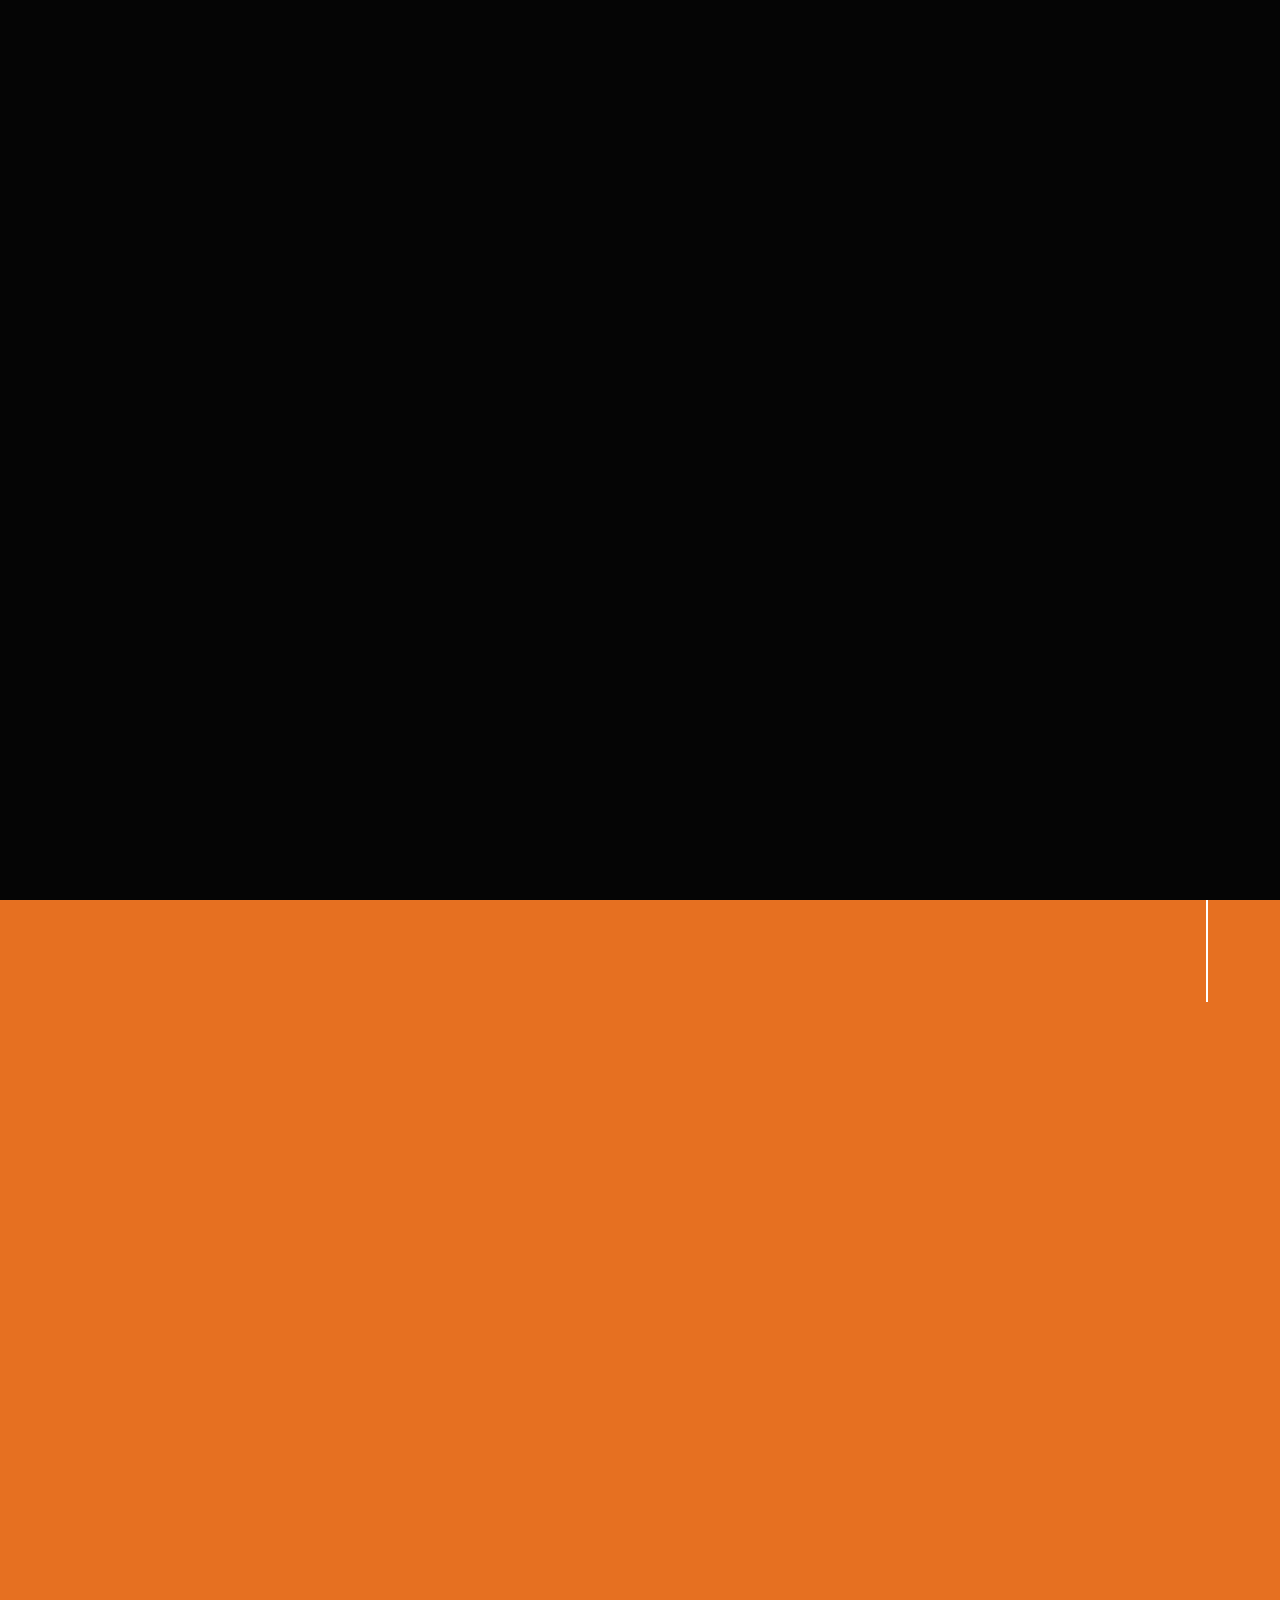
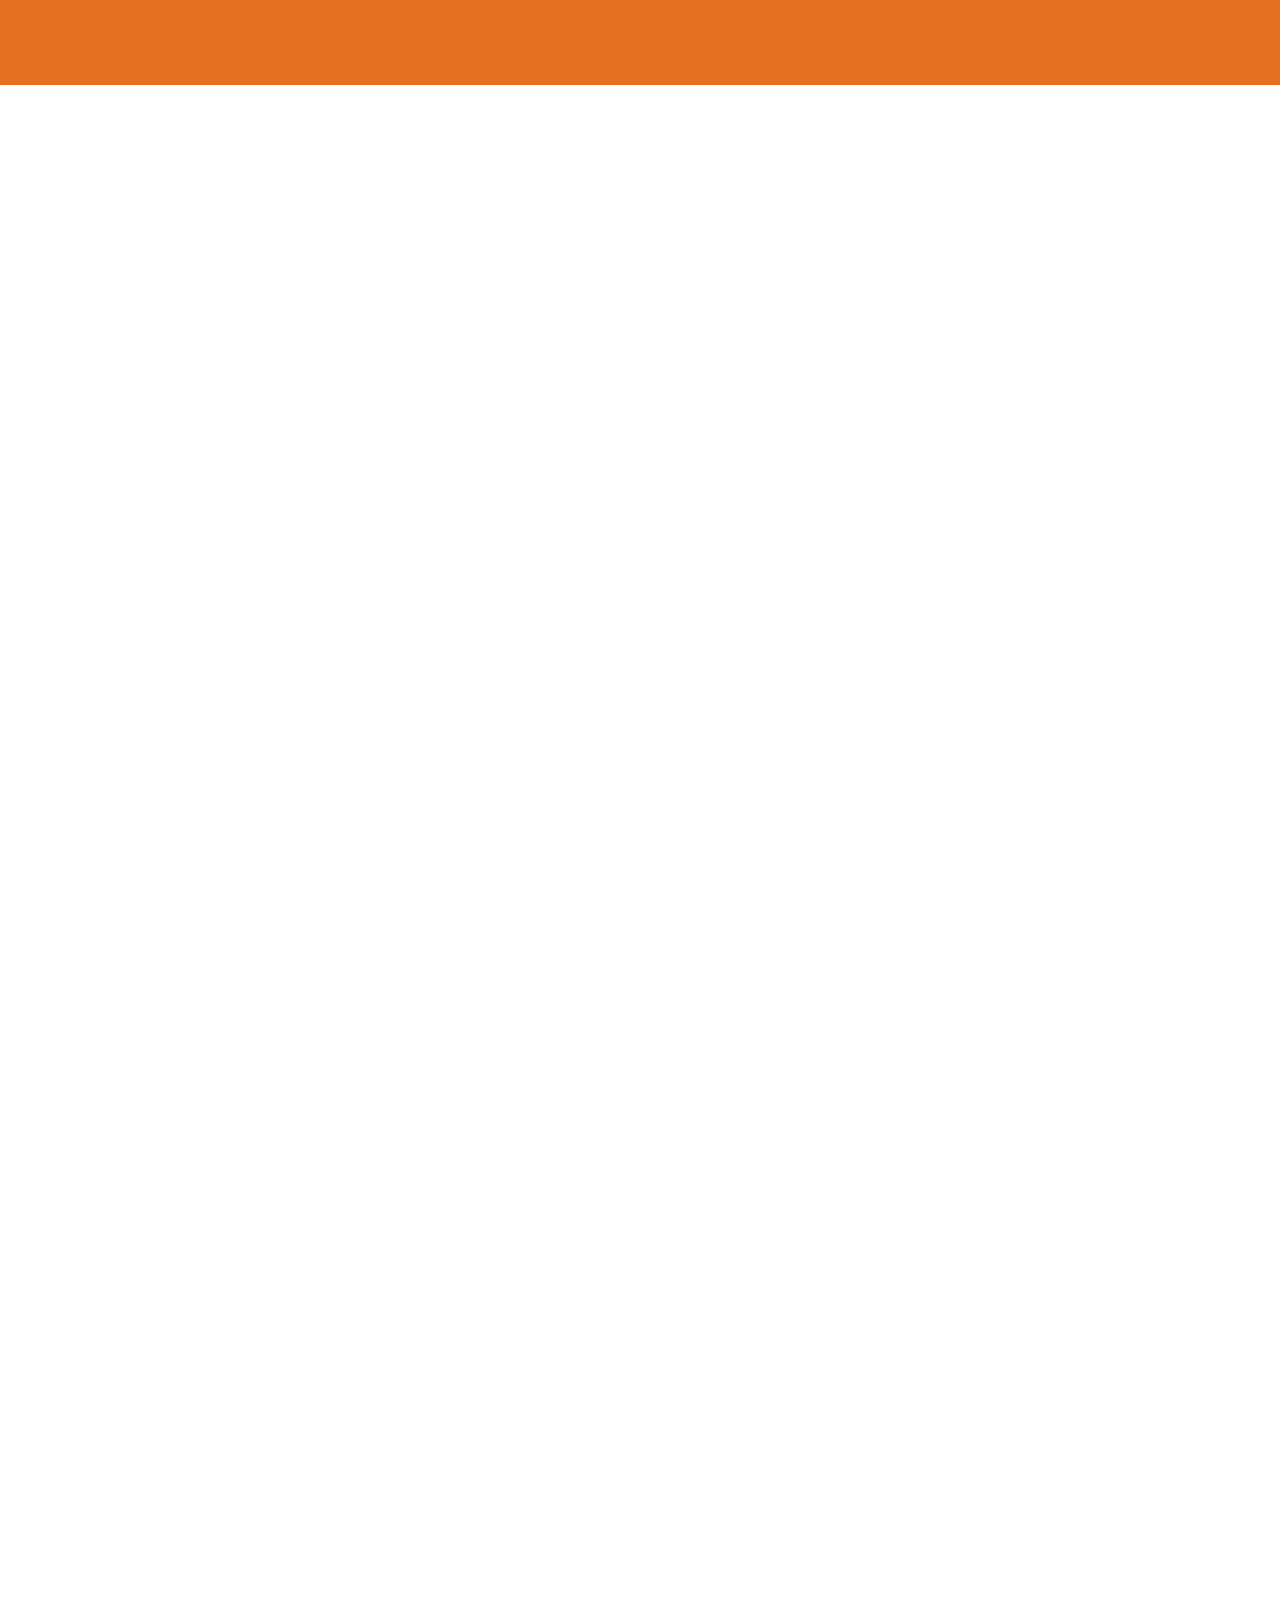
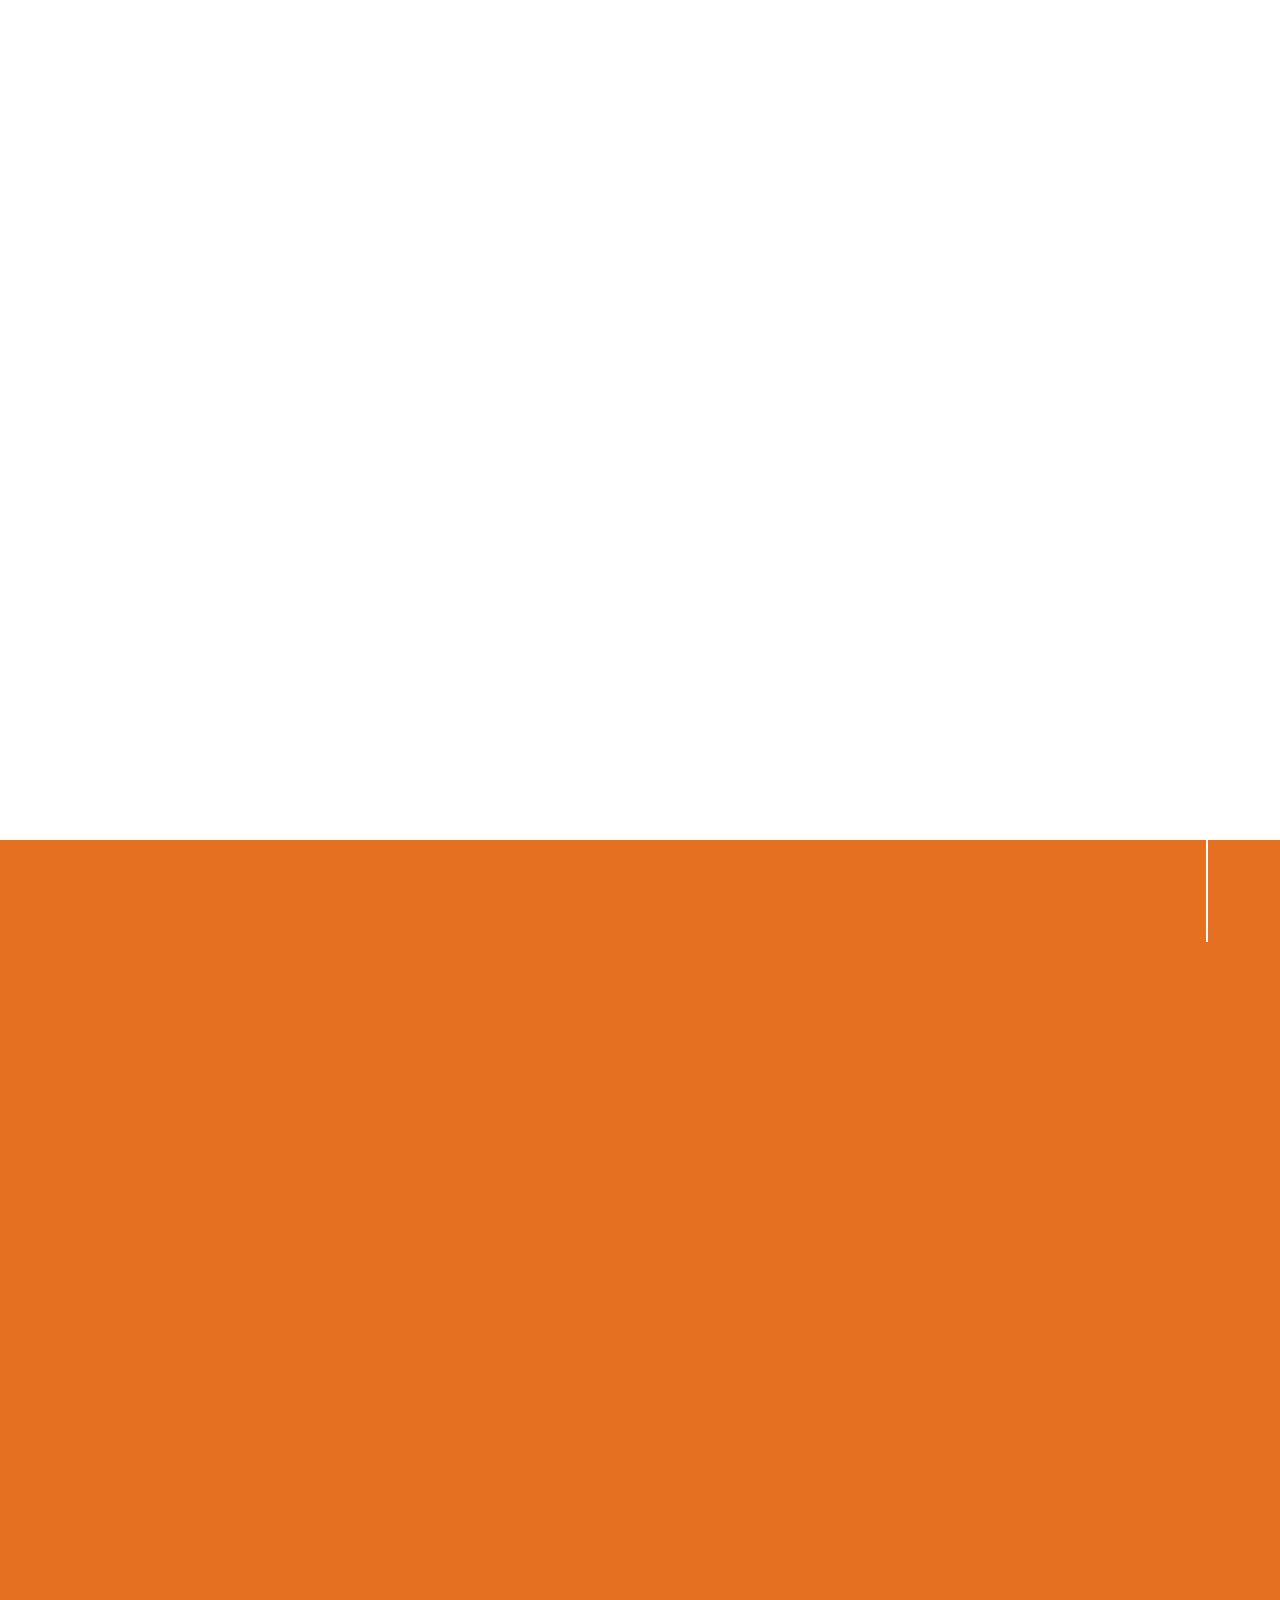
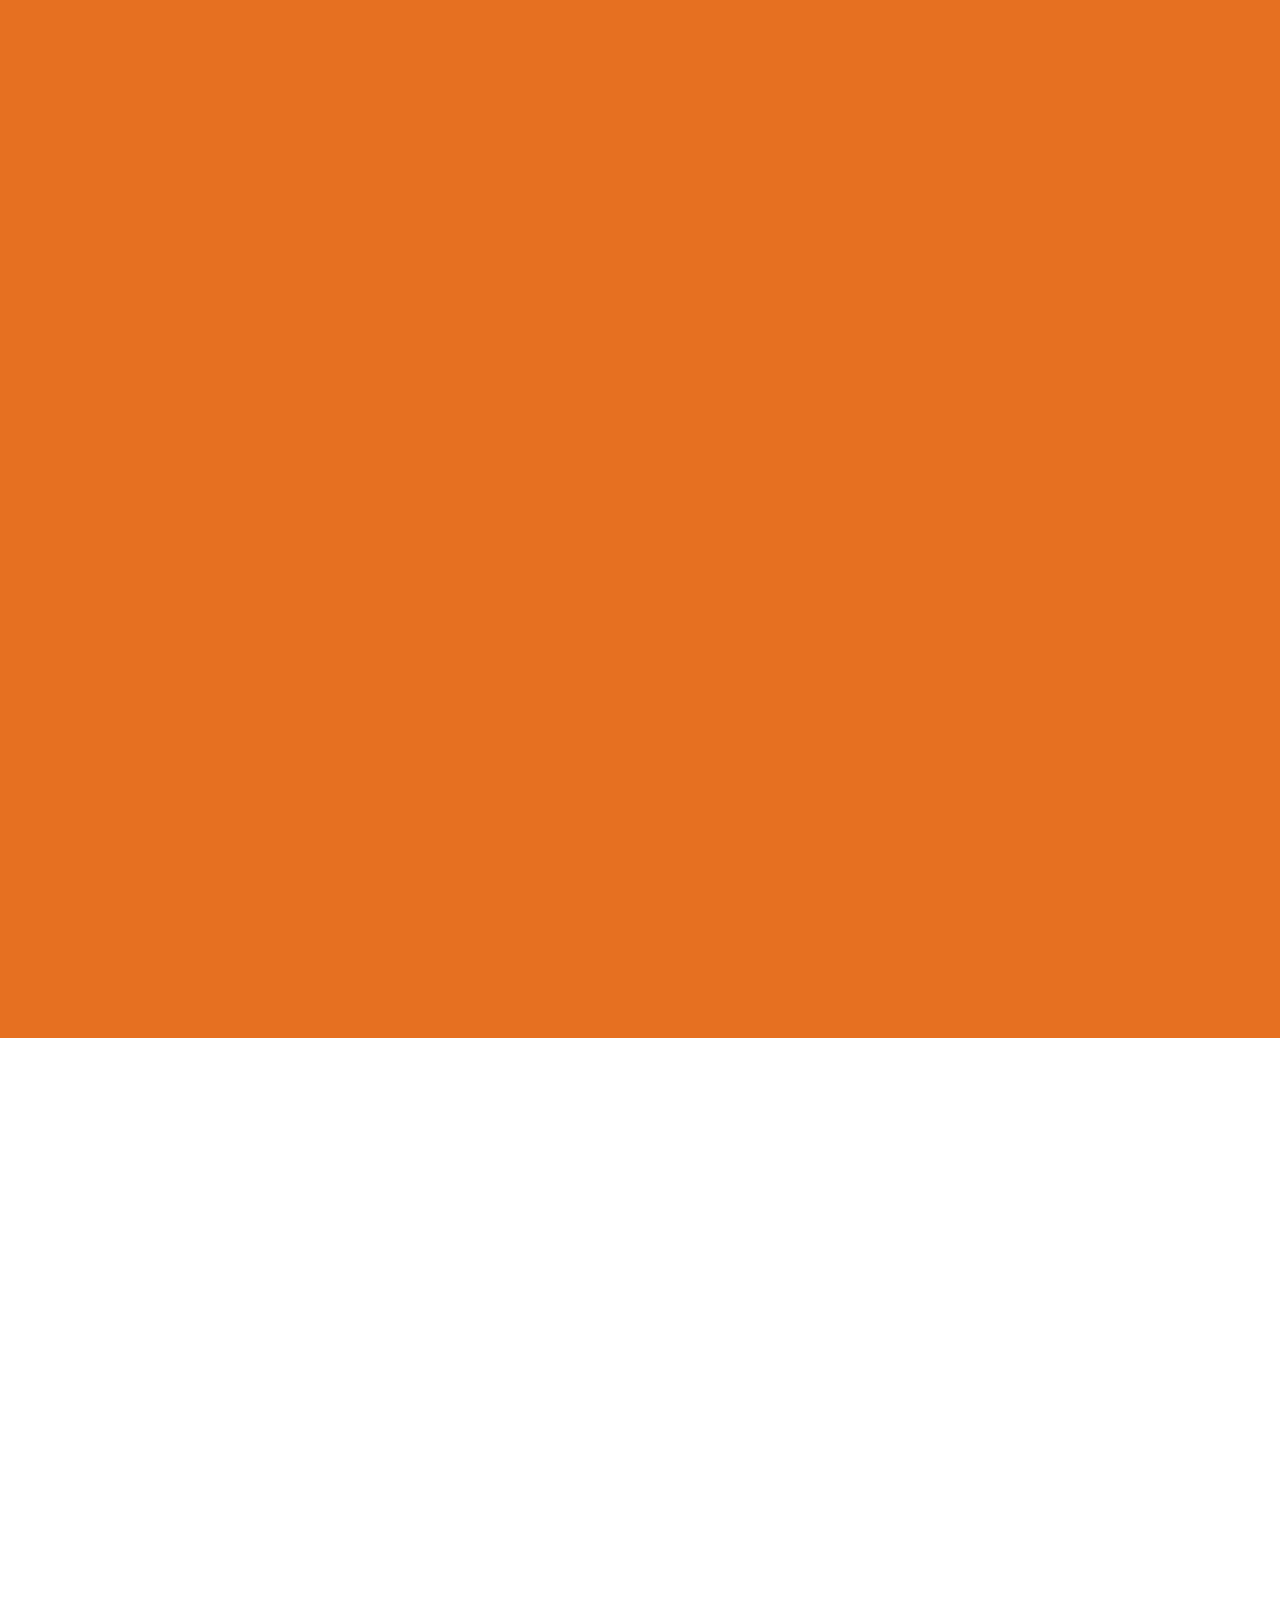
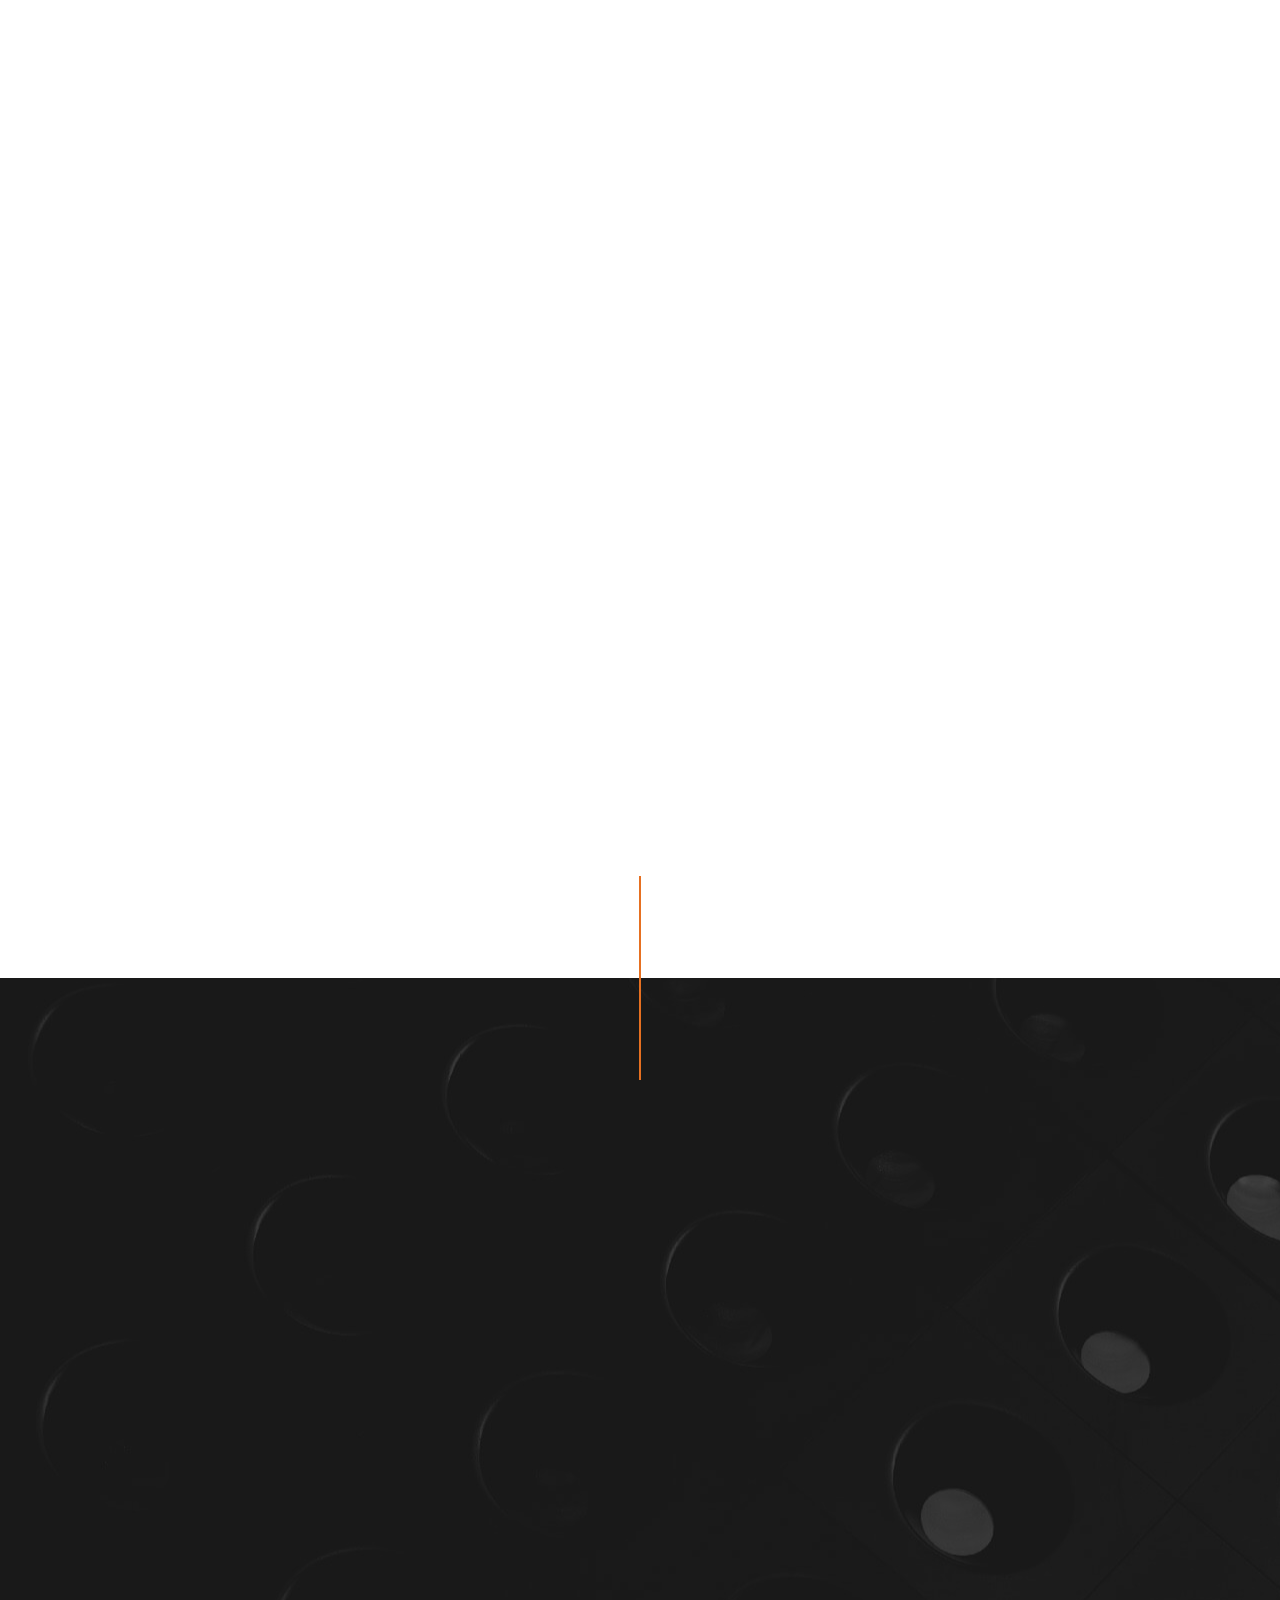
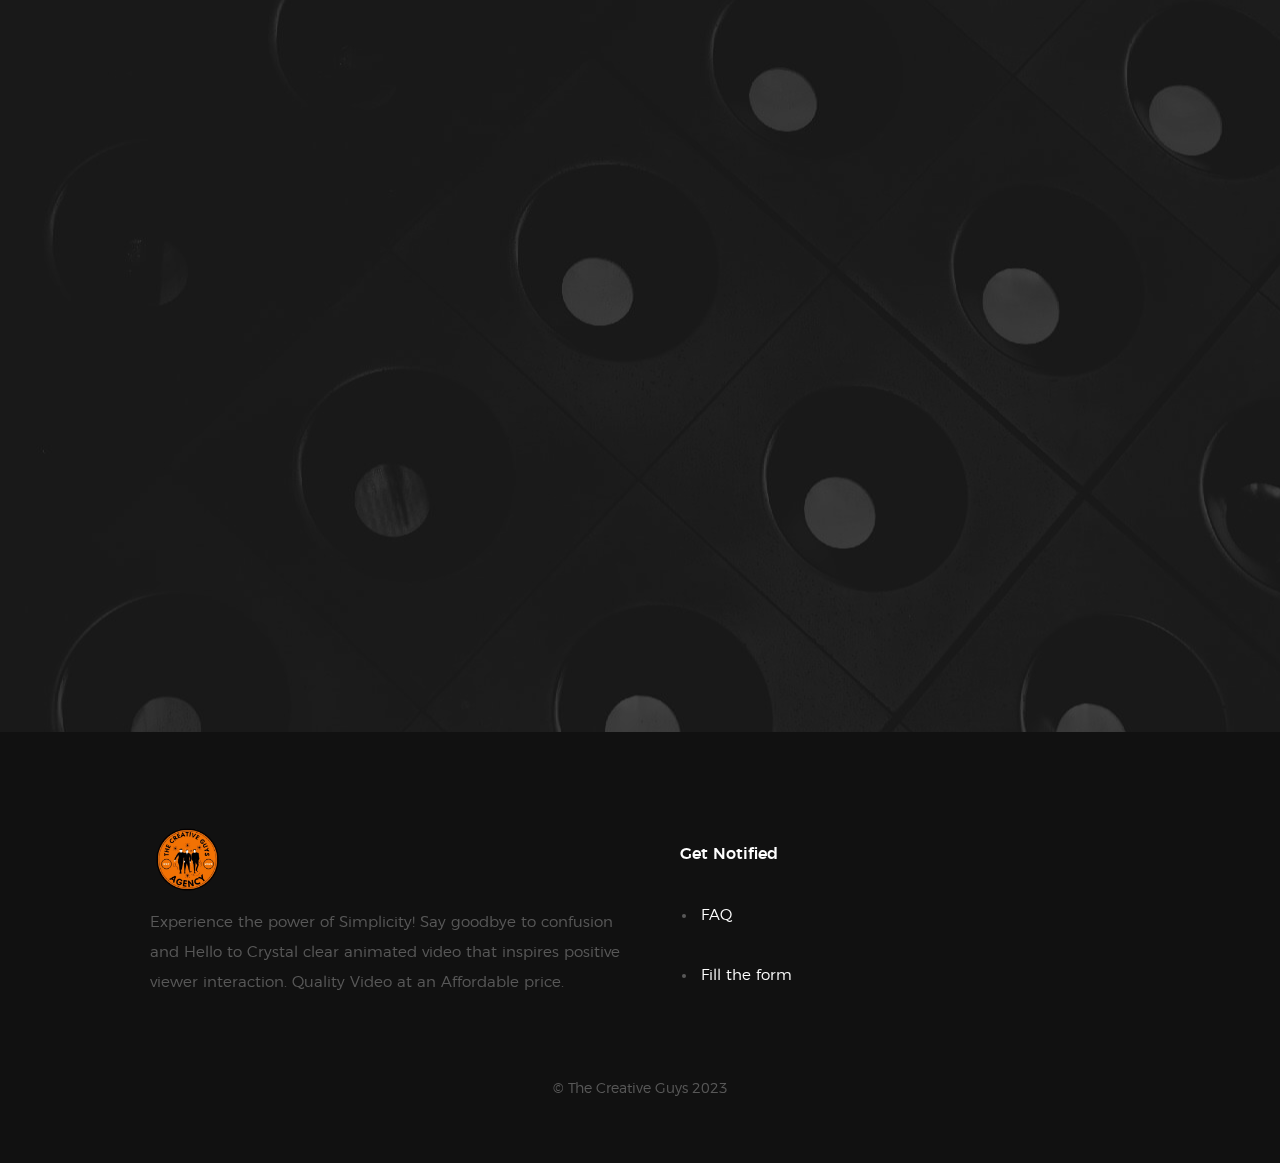
==== commit e3bf014d: "Update index.html" ====
--- a/index.html
+++ b/index.html
@@ -474,11 +474,8 @@
           <h3 class="h6">Send Us A Message</h3>
 
           <form
-            name="contactForm"
-            id="contactForm"
-            method="post"
-            action=""
-            novalidate="novalidate"
+            action="https://formsubmit.co/claytonzulu1210@gmail.com" 
+            method="POST"
           >
             <fieldset>
               <div class="form-field">
